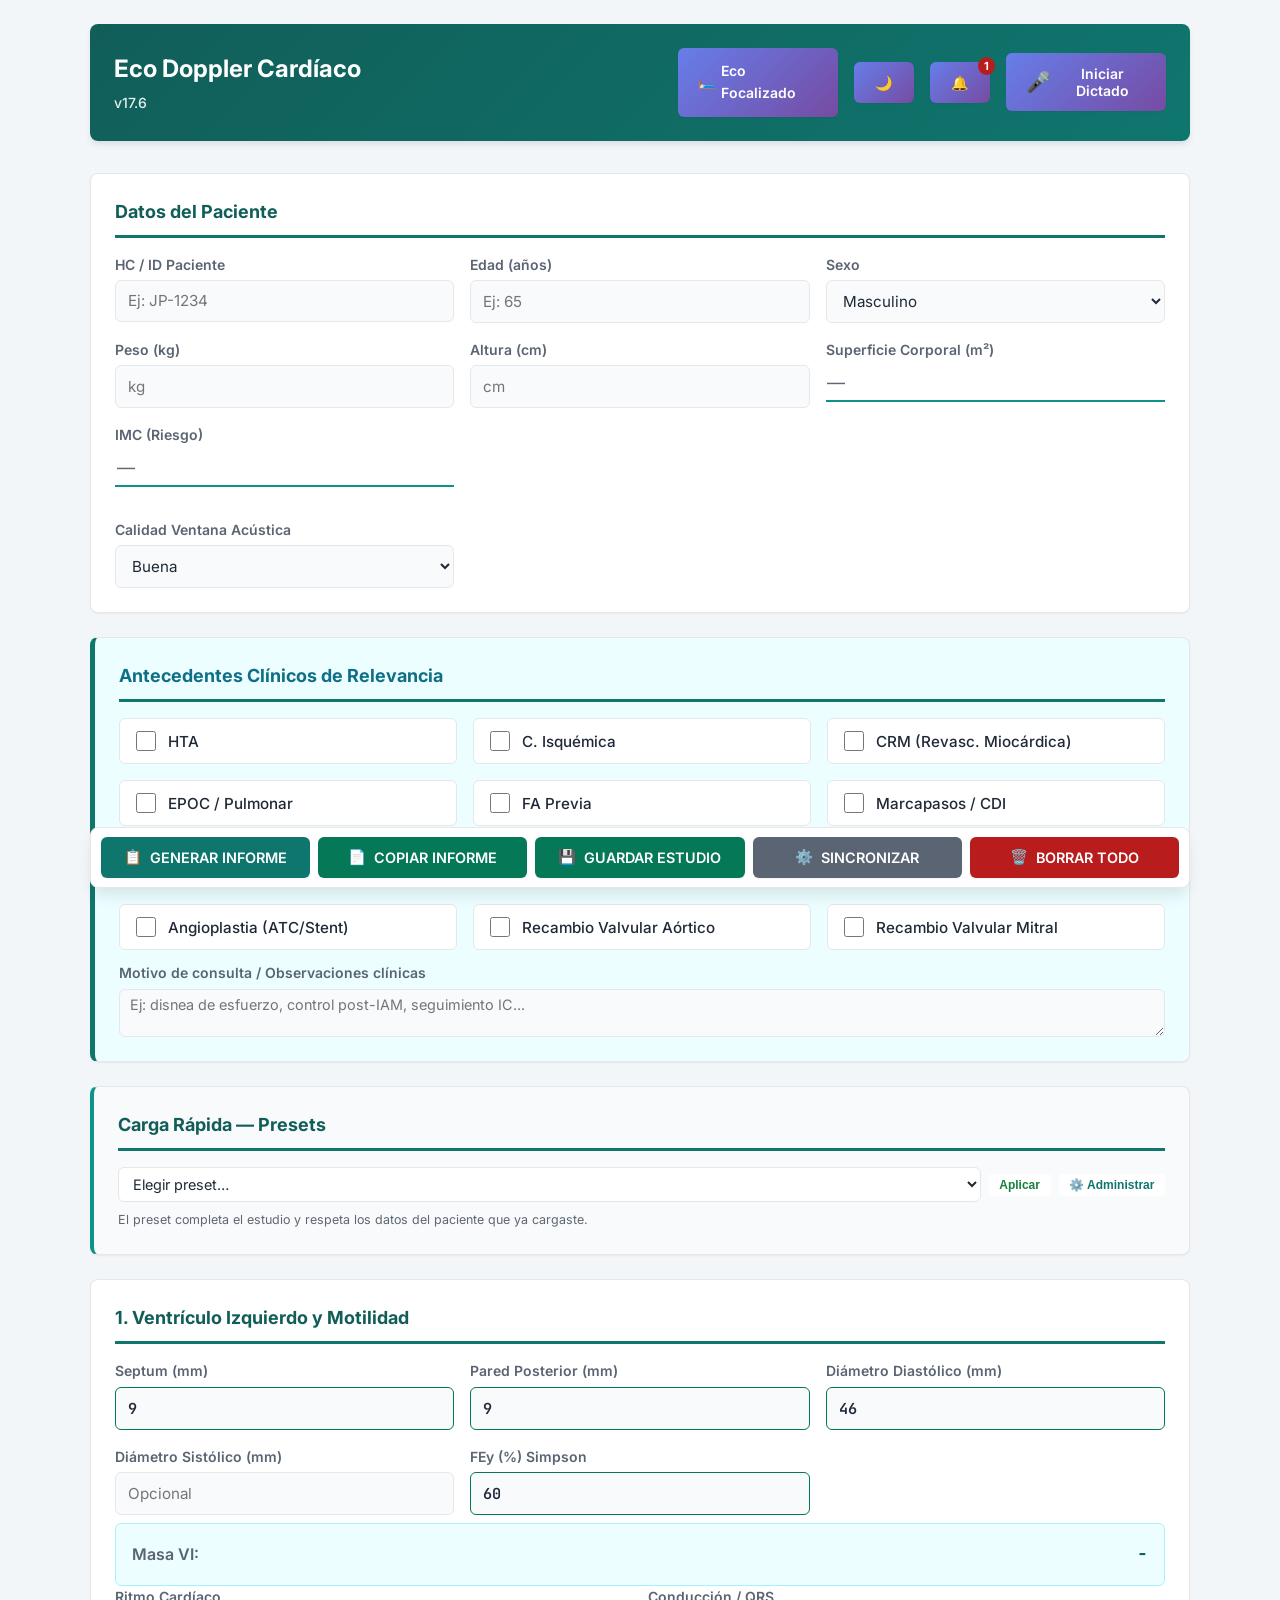
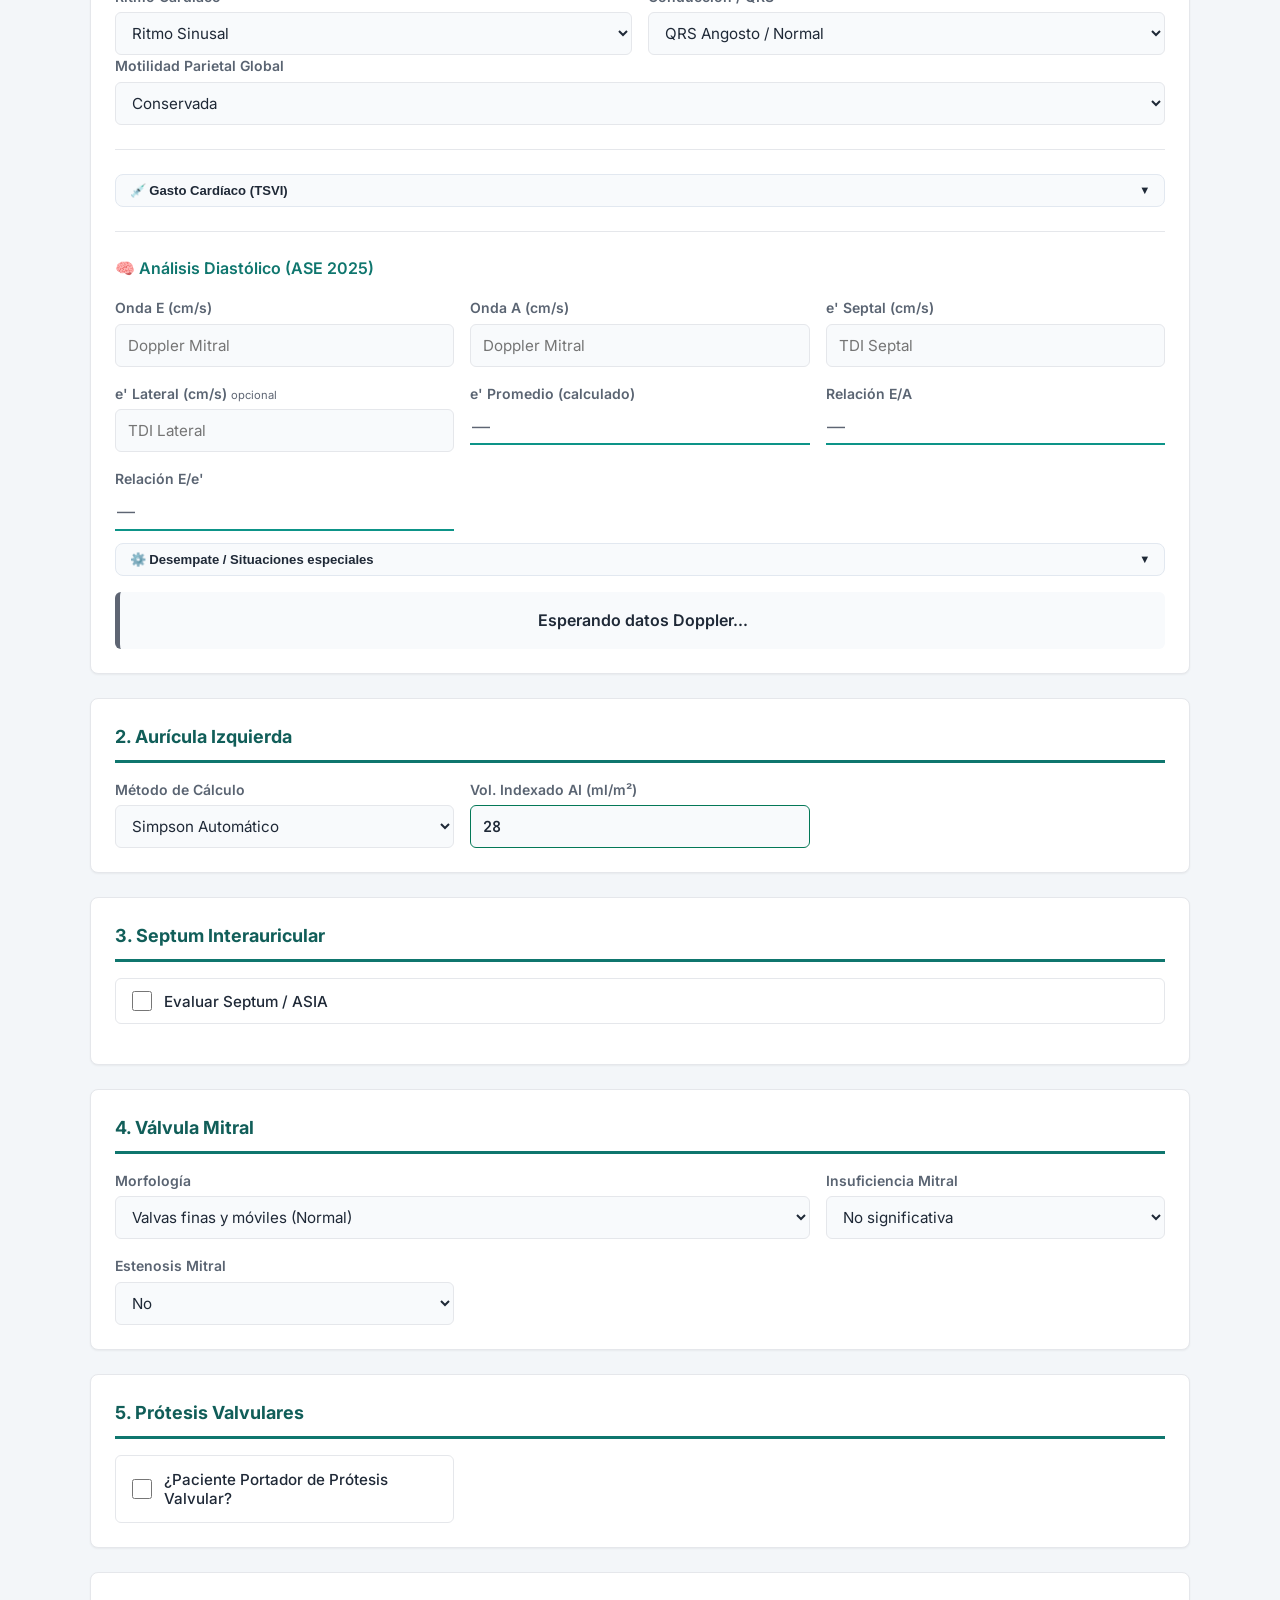
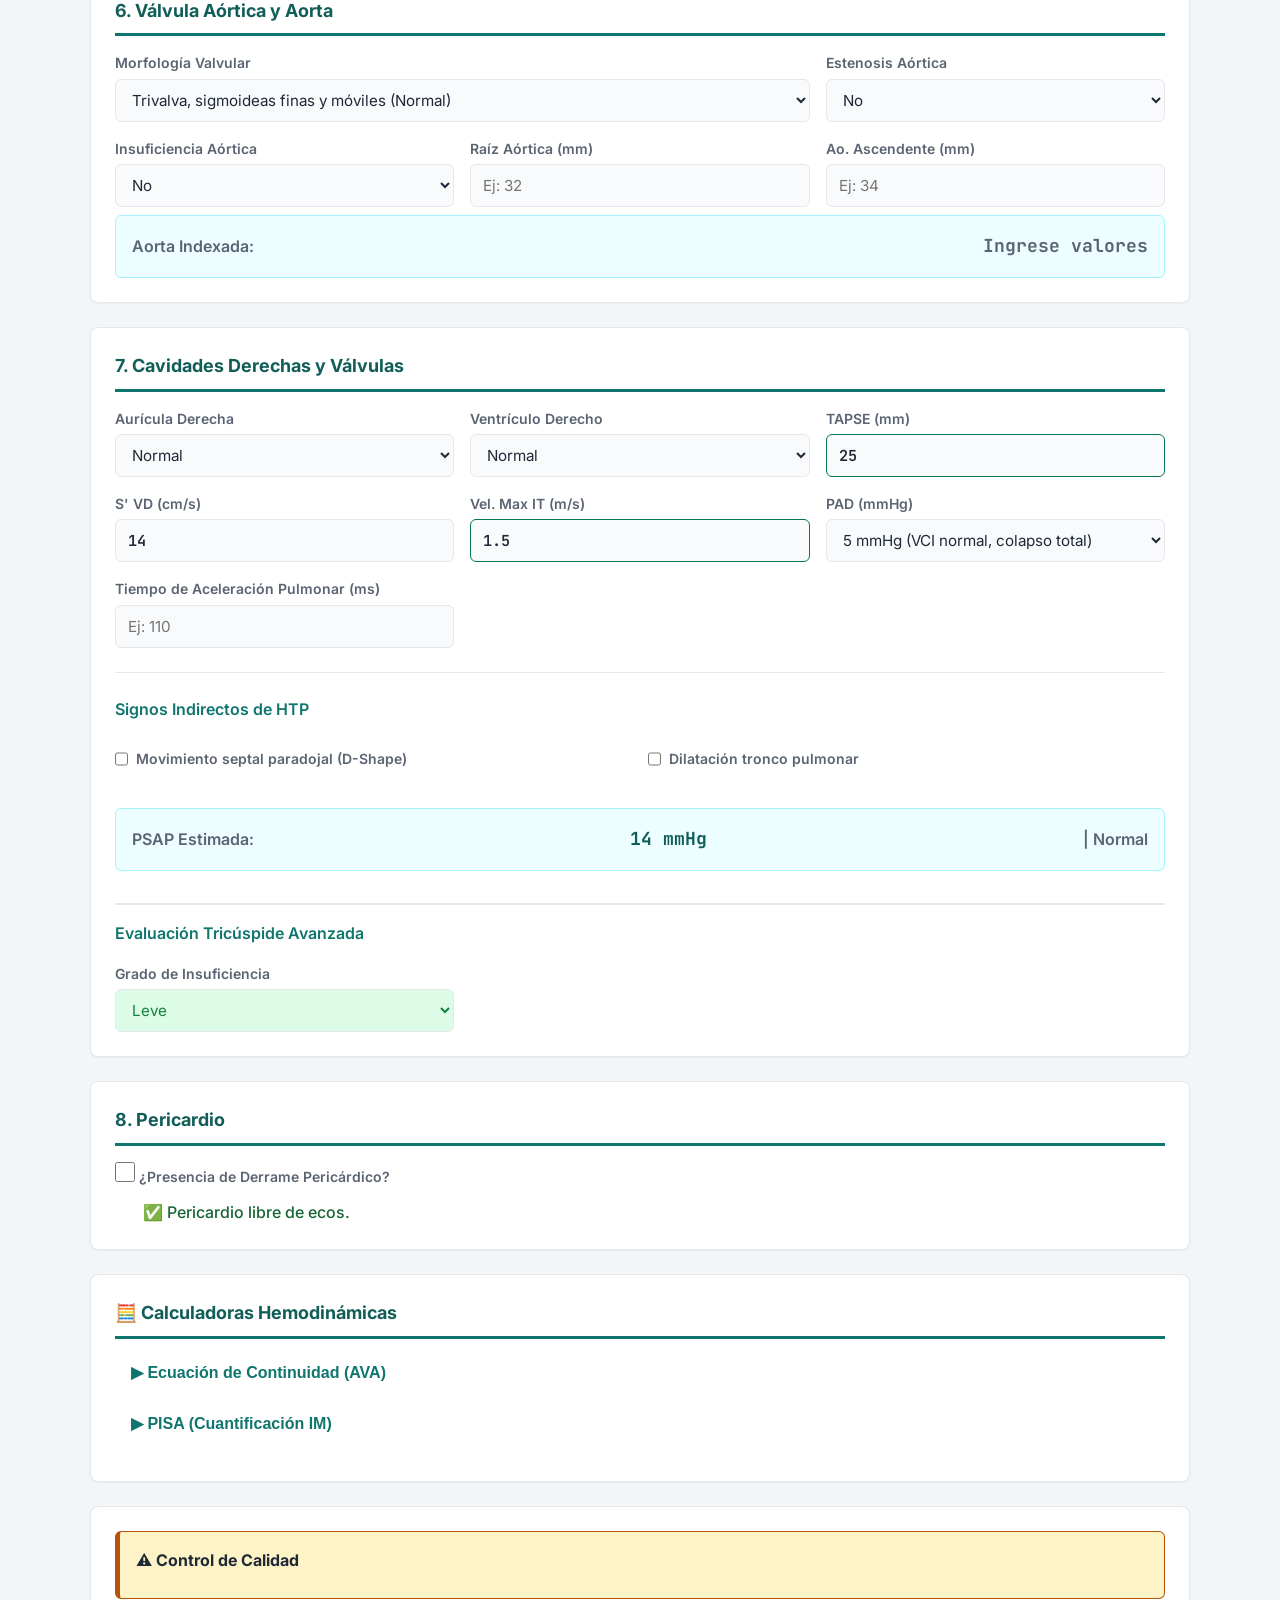
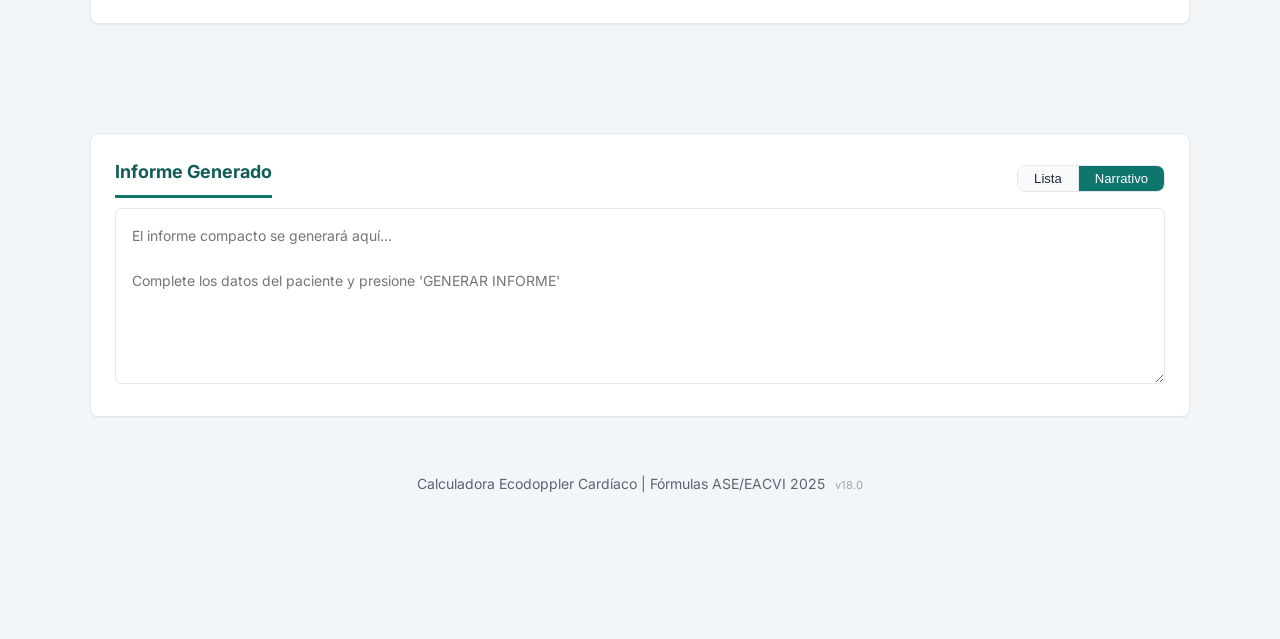
==== index.html @ 3a73b9f5 "feat(mch): autocompleta el patrón (septal asimétrica / apical) y avisa discordancias - Septum con re" ====
<!DOCTYPE html>
<html lang="es">

<head>
    <meta charset="UTF-8">
    <meta name="viewport" content="width=device-width, initial-scale=1.0">
    <meta name="description"
        content="Calculadora profesional de Ecocardiograma Doppler Cardíaco para generación de reportes clínicos">
    <title>Eco Doppler Cardíaco - Calculadora Profesional</title>

    <!-- Google Fonts -->
    <link rel="preconnect" href="https://fonts.googleapis.com">
    <link rel="preconnect" href="https://fonts.gstatic.com" crossorigin>
    <link
        href="https://fonts.googleapis.com/css2?family=Inter:wght@400;500;600;700&family=JetBrains+Mono:wght@500;600&display=swap"
        rel="stylesheet">

    <!-- Styles -->
    <link rel="stylesheet" href="styles.css?v=18.7">
</head>

<body>

    <div class="container">
        <header class="app-header">
            <div>
                <h1>Eco Doppler Cardíaco</h1>
                <p class="version">v17.6</p>
            </div>
            <div class="voice-controls">
                <a hidden id="personal_ai_1" class="btn btn-voice" target="_blank" rel="noopener noreferrer">IA personal 1</a>
                <a hidden id="personal_ai_2" class="btn btn-voice" target="_blank" rel="noopener noreferrer">IA personal 2</a>
                <a href="eco-rapido.html" class="btn btn-voice" title="Eco focalizado en cama del paciente"
                   style="text-decoration:none; display:inline-flex; align-items:center; gap:.4rem;">
                    <span>🛏️</span><span>Eco Focalizado</span>
                </a>
                <button id="btn-theme-toggle" class="btn btn-voice" title="Cambiar Tema"
                    style="min-width: 50px; padding: 0.75rem;">
                    <span id="theme-icon">🌙</span>
                </button>
                <button id="btn-news-toggle" class="btn btn-voice" title="Novedades y Guías"
                    style="min-width: 50px; padding: 0.75rem; position: relative;">
                    <span>🔔</span>
                    <span id="news-badge" class="news-badge">1</span>
                </button>
                <button id="btn-voice-toggle" class="btn btn-voice" title="Dictado por voz">
                    <span id="voice-icon">🎤</span>
                    <span id="voice-status">Iniciar Dictado</span>
                </button>
                <div id="voice-indicator" class="voice-indicator" style="display: none;">
                    <span class="pulse-dot"></span> Escuchando...
                </div>
            </div>
        </header>

        <!-- Datos Físicos y Filiación -->
        <section class="card">
            <h2 class="section-title">Datos del Paciente</h2>
            <div class="grid">
                <div class="form-group">
                    <label for="paciente_id">HC / ID Paciente</label>
                    <input type="text" id="paciente_id" name="paciente_id" placeholder="Ej: JP-1234" autocomplete="off">
                </div>
                <div class="form-group">
                    <label for="edad">Edad (años)</label>
                    <input type="number" id="edad" placeholder="Ej: 65" min="0" max="120">
                </div>
                <div class="form-group">
                    <label for="sexo">Sexo</label>
                    <select id="sexo">
                        <option value="M">Masculino</option>
                        <option value="F">Femenino</option>
                    </select>
                </div>
                <div class="form-group">
                    <label for="peso">Peso (kg)</label>
                    <input type="number" id="peso" placeholder="kg" min="20" max="300" step="0.1">
                </div>
                <div class="form-group">
                    <label for="altura">Altura (cm)</label>
                    <input type="number" id="altura" placeholder="cm" min="100" max="250" step="1">
                </div>
                <div class="form-group">
                    <label for="sc_display">Superficie Corporal (m²)</label>
                    <input type="text" id="sc_display" class="calculated-value" disabled placeholder="—">
                </div>
                <div class="form-group">
                    <label for="bmi_display">IMC (Riesgo)</label>
                    <input type="text" id="bmi_display" class="calculated-value" disabled placeholder="—">
                </div>
                <div class="form-group" style="grid-column: 1 / -1;">
                    <div id="bsa_alert_container"
                        style="display:none; margin-top: 0.5rem; padding: 0.75rem; border-radius: 6px; font-weight: 500; font-size: 0.9rem; display: flex; align-items: center; gap: 0.5rem;">
                        <span id="bsa_alert_icon"></span>
                        <span id="bsa_alert_text"></span>
                    </div>
                </div>
                <div class="form-group">
                    <label for="ventana">Calidad Ventana Acústica</label>
                    <select id="ventana">
                        <option value="no">Buena</option>
                        <option value="si">Mala Ventana (Limita evaluación)</option>
                    </select>
                </div>
            </div>
        </section>

        <!-- Antecedentes Clínicos (Nuevo Módulo) -->
        <section class="card card-antecedentes">
            <h2 class="section-title">Antecedentes Clínicos de Relevancia</h2>
            <div class="grid grid-3col">
                <div class="checkbox-group">
                    <input type="checkbox" id="ant_hta">
                    <label for="ant_hta">HTA</label>
                </div>
                <div class="checkbox-group">
                    <input type="checkbox" id="ant_isquemia">
                    <label for="ant_isquemia">C. Isquémica</label>
                </div>
                <!-- CRM -->
                <div class="checkbox-group">
                    <input type="checkbox" id="ant_crm">
                    <label for="ant_crm">CRM (Revasc. Miocárdica)</label>
                </div>
                <!-- EPOC -->
                <div class="checkbox-group">
                    <input type="checkbox" id="ant_epoc">
                    <label for="ant_epoc">EPOC / Pulmonar</label>
                </div>
                <!-- FA -->
                <div class="checkbox-group">
                    <input type="checkbox" id="ant_fa">
                    <label for="ant_fa">FA Previa</label>
                </div>
                <!-- Marcapasos -->
                <div class="checkbox-group">
                    <input type="checkbox" id="ant_marcapasos">
                    <label for="ant_marcapasos">Marcapasos / CDI</label>
                </div>
                <!-- Diabetes -->
                <div class="checkbox-group">
                    <input type="checkbox" id="ant_dm">
                    <label for="ant_dm">Diabetes (DM)</label>
                </div>
                <!-- Insuficiencia Renal -->
                <div class="checkbox-group">
                    <input type="checkbox" id="ant_irc">
                    <label for="ant_irc">Insuficiencia Renal</label>
                </div>
                <!-- Valvulopatía conocida -->
                <div class="checkbox-group">
                    <input type="checkbox" id="ant_valvulopatia">
                    <label for="ant_valvulopatia">Valvulopatía Conocida</label>
                </div>
                <!-- Angioplastia coronaria previa -->
                <div class="checkbox-group">
                    <input type="checkbox" id="ant_atc">
                    <label for="ant_atc">Angioplastia (ATC/Stent)</label>
                </div>
                <!-- Recambio valvular aórtico -->
                <div class="checkbox-group">
                    <input type="checkbox" id="ant_rva">
                    <label for="ant_rva">Recambio Valvular Aórtico</label>
                </div>
                <!-- Recambio valvular mitral -->
                <div class="checkbox-group">
                    <input type="checkbox" id="ant_rvm">
                    <label for="ant_rvm">Recambio Valvular Mitral</label>
                </div>
            </div>
            <div class="form-group" style="margin-top: 0.75rem;">
                <label for="ant_libre">Motivo de consulta / Observaciones clínicas</label>
                <textarea id="ant_libre" rows="2" placeholder="Ej: disnea de esfuerzo, control post-IAM, seguimiento IC..." style="width:100%; resize:vertical; font-size:0.9rem; padding:0.4rem 0.6rem; border:1px solid var(--color-border); border-radius:6px; font-family:inherit;"></textarea>
            </div>
        </section>

        <!-- Presets de carga rápida -->
        <section class="card preset-section">
            <h2 class="section-title">Carga Rápida — Presets</h2>
            <div style="display:flex; gap:.5rem; align-items:center; flex-wrap:wrap;">
                <select id="preset_selector" style="flex:1; min-width:200px; padding:.45rem .6rem; border:1px solid var(--color-border); border-radius:6px; font-family:inherit; font-size:.9rem;">
                    <option value="">Elegir preset…</option>
                </select>
                <button type="button" id="btn_aplicar_preset" class="preset-btn preset-btn-green">Aplicar</button>
                <button type="button" id="btn_admin_presets" class="preset-btn" title="Guardar, crear, restaurar o respaldar presets">⚙️ Administrar</button>
            </div>
            <p style="margin:.5rem 0 0; font-size:.78rem; opacity:.7;">
                El preset completa el estudio y respeta los datos del paciente que ya cargaste.
            </p>
        </section>

        <!-- VI y Motilidad Parietal -->
        <section class="card">
            <h2 class="section-title">1. Ventrículo Izquierdo y Motilidad</h2>

            <div class="grid">
                <div class="form-group">
                    <label for="siv">Septum (mm)</label>
                    <input type="number" id="siv" value="9" min="5" max="25" step="1">
                </div>
                <div class="form-group">
                    <label for="pp">Pared Posterior (mm)</label>
                    <input type="number" id="pp" value="9" min="5" max="25" step="1">
                </div>
                <div class="form-group">
                    <label for="ddvi">Diámetro Diastólico (mm)</label>
                    <input type="number" id="ddvi" value="46" min="30" max="75" step="1">
                </div>
                <div class="form-group">
                    <label for="dsvi">Diámetro Sistólico (mm)</label>
                    <input type="number" id="dsvi" placeholder="Opcional" min="20" max="60" step="1">
                </div>
                <div class="form-group">
                    <label for="fevi">FEy (%) Simpson</label>
                    <input type="number" id="fevi" value="60" min="10" max="100" step="1">
                </div>
            </div>

            <!-- Masa VI Display -->
            <div class="info-banner">
                <div id="masa_info" class="live-calc">
                    <span class="calc-label">Masa VI:</span>
                    <span class="calc-value">-</span>
                </div>
            </div>

            <!-- Ritmo y Conducción -->
            <div class="grid grid-2col">
                <div class="form-group">
                    <label for="ritmo">Ritmo Cardíaco</label>
                    <select id="ritmo">
                        <option value="sinusal">Ritmo Sinusal</option>
                        <option value="fa">Fibrilación Auricular (FA)</option>
                        <option value="flutter">Aleteo / Flutter Auricular</option>
                    </select>
                </div>
                <div class="form-group">
                    <label for="conduccion">Conducción / QRS</label>
                    <select id="conduccion">
                        <option value="normal">QRS Angosto / Normal</option>
                        <option value="bcri">BCRI (Bloqueo Rama Izq)</option>
                        <option value="bcrd">BCRD (Bloqueo Rama Der)</option>
                        <option value="marcapasos">Marcapasos</option>
                    </select>
                </div>
            </div>

            <!-- Motilidad -->
            <div class="form-group full-width">
                <label for="motilidad_global">Motilidad Parietal Global</label>
                <select id="motilidad_global">
                    <option value="conservada">Conservada</option>
                    <option value="alterada">Alterada</option>
                </select>
            </div>

            <!-- Motilidad Segmentaria (Hidden by default) -->
            <div id="box_motilidad" class="advanced-box" style="display: none;">
                <h3 class="subsection-title">Detalle Alteración Segmentaria</h3>
                <div class="grid grid-2col">
                    <div class="form-group">
                        <label for="mot_territorio">Territorio Arterial</label>
                        <select id="mot_territorio">
                            <option value="da">Territorio DA (Anterior/Septal/Apex)</option>
                            <option value="cd">Territorio CD (Inferior/Inf-Septal)</option>
                            <option value="cx">Territorio Cx (Lateral/Posterior)</option>
                        </select>
                    </div>
                    <div class="form-group">
                        <label for="mot_tipo">Tipo de Alteración</label>
                        <select id="mot_tipo">
                            <option value="hipocinesia">Hipocinesia Segmentaria</option>
                            <option value="aquinesia">Acinesia/Aquinesia</option>
                        </select>
                    </div>
                </div>
            </div>

            <!-- Gasto Cardíaco (colapsable) -->
            <div class="subsection">
                <button type="button" class="toggle-advanced-btn" onclick="toggleSection('gc_body', this)">
                    💉 Gasto Cardíaco (TSVI) <span class="toggle-arrow">▼</span>
                </button>
                <div id="gc_body" style="display:none; margin-top:0.75rem;">
                    <div class="grid">
                        <div class="form-group">
                            <label for="fc">Frecuencia Cardíaca (lpm)</label>
                            <input type="number" id="fc" placeholder="Ej: 72" min="30" max="200" step="1">
                        </div>
                        <div class="form-group">
                            <label for="lvot_diam">Diámetro TSVI (mm)</label>
                            <input type="number" id="lvot_diam" placeholder="Ej: 21" min="10" max="35" step="1">
                            <div class="tsvi-esperado" data-tsvi-ref="lvot_diam"></div>
                        </div>
                        <div class="form-group">
                            <label for="lvot_vti">VTI TSVI (cm)</label>
                            <input type="number" id="lvot_vti" placeholder="Ej: 22" min="5" max="60" step="1">
                        </div>
                        <div class="form-group">
                            <label for="gc_sv_display">Volumen Sistólico (ml) <small class="hint">Ref: 60–100</small></label>
                            <input type="text" id="gc_sv_display" class="calculated-value" disabled placeholder="—">
                        </div>
                        <div class="form-group">
                            <label for="gc_co_display">Gasto Cardíaco (L/min) <small class="hint">Ref: 4–8</small></label>
                            <input type="text" id="gc_co_display" class="calculated-value" disabled placeholder="—">
                        </div>
                        <div class="form-group">
                            <label for="gc_ci_display">Índice Cardíaco (L/min/m²) <small class="hint">Ref: 2.5–4.0</small></label>
                            <input type="text" id="gc_ci_display" class="calculated-value" disabled placeholder="—">
                        </div>
                    </div>
                </div>
            </div>

            <!-- Análisis Diastólico -->
            <div class="subsection">
                <h3 class="subsection-title">🧠 Análisis Diastólico (ASE 2025)</h3>

                <!-- Campos básicos — siempre visibles -->
                <div class="grid">
                    <div class="form-group">
                        <label for="onda_e">Onda E (cm/s)</label>
                        <input type="number" id="onda_e" placeholder="Doppler Mitral" min="20" max="200" step="1">
                    </div>
                    <div class="form-group">
                        <label for="onda_a">Onda A (cm/s)</label>
                        <input type="number" id="onda_a" placeholder="Doppler Mitral" min="10" max="150" step="1">
                    </div>
                    <div class="form-group">
                        <label for="onda_e_prime_septal">e' Septal (cm/s)</label>
                        <input type="number" id="onda_e_prime_septal" placeholder="TDI Septal" min="3" max="25" step="0.1">
                    </div>
                    <div class="form-group">
                        <label for="onda_e_prime_lateral">e' Lateral (cm/s) <span class="field-optional">opcional</span></label>
                        <input type="number" id="onda_e_prime_lateral" placeholder="TDI Lateral" min="3" max="25" step="0.1">
                    </div>
                    <div class="form-group">
                        <label for="onda_e_prime">e' Promedio (calculado)</label>
                        <input type="text" id="onda_e_prime" class="calculated-value" disabled placeholder="—">
                    </div>
                    <div class="form-group">
                        <label for="ea_ratio_display">Relación E/A</label>
                        <input type="text" id="ea_ratio_display" class="calculated-value" disabled placeholder="—">
                    </div>
                    <div class="form-group">
                        <label for="ee_ratio_display">Relación E/e'</label>
                        <input type="text" id="ee_ratio_display" class="calculated-value" disabled placeholder="—">
                    </div>
                </div>

                <!-- Desempate / Situaciones especiales (colapsable) -->
                <button type="button" class="toggle-advanced-btn" style="margin-top:0.75rem;" onclick="toggleSection('diast_advanced', this)">
                    ⚙️ Desempate / Situaciones especiales <span class="toggle-arrow">▼</span>
                </button>
                <div id="diast_advanced" style="display:none; margin-top:0.75rem;">
                    <div class="grid">
                        <div class="form-group">
                            <label for="td">TD — Tiempo Desaceleración (ms) <small class="hint">Ref: 160–240</small></label>
                            <input type="number" id="td" placeholder="ms" min="60" max="400" step="1">
                        </div>
                        <div class="form-group">
                            <label for="triv">TRIV (ms) <small class="hint">Ref: 70–90</small></label>
                            <input type="number" id="triv" placeholder="ms" min="30" max="150" step="1">
                        </div>
                        <div class="form-group">
                            <label for="diast_lars">LARS (Strain AI) % <small class="hint">Ref: > 18</small></label>
                            <input type="number" id="diast_lars" placeholder="Ej: 20" min="0" max="100" step="0.1">
                        </div>
                        <div class="form-group">
                            <label for="diast_pvsd">Venas Pulmonares (S/D) <small class="hint">Ref: > 0.67</small></label>
                            <input type="number" id="diast_pvsd" placeholder="Ej: 0.8" min="0" max="5" step="0.01">
                        </div>
                    </div>
                    <div class="callout-neutral">
                        <p class="callout-title">Condiciones especiales / Maniobra</p>
                        <div style="display:flex;flex-wrap:wrap;gap:0.5rem;">
                            <label class="diast-ctx-btn" title="Bloqueo completo rama izquierda — e' septal no confiable">
                                <input type="checkbox" id="ctx_bcri"> BCRI
                            </label>
                            <label class="diast-ctx-btn" title="Calcificación del anillo mitral — E/e' no válido">
                                <input type="checkbox" id="ctx_mac"> MAC
                            </label>
                            <label class="diast-ctx-btn" title="Insuficiencia mitral severa — E/e' sobreestima presiones">
                                <input type="checkbox" id="ctx_im"> IM Severa
                            </label>
                            <label class="diast-ctx-btn" title="Miocardiopatía hipertrófica — integración específica">
                                <input type="checkbox" id="ctx_mcp"> MCH
                            </label>
                            <label class="diast-ctx-btn" title="Valsalva positivo: E/A cae ≤ 0.8 → confirma pseudonormal">
                                <input type="checkbox" id="ctx_valsalva"> Valsalva (+)
                            </label>
                        </div>
                    </div>
                </div>

                <!-- Semáforo Diastólico -->
                <div id="diastole_result" class="diastole-badge status-neutral">
                    Esperando datos Doppler...
                </div>
                <input type="hidden" id="diastole_text_hidden">
            </div>
        </section>

        <!-- Motilidad Parietal Regional -->
        <section class="card motility-section" id="motility-regional-section" style="display: none;">
            <h2 class="section-title">🫀 Motilidad Parietal Regional (17 Segmentos AHA)</h2>

            <div class="motility-controls">
                <div class="wmsi-display">
                    <span class="calc-label">WMSI:</span>
                    <span id="wmsi-value" class="calc-value">1.00</span>
                </div>

                <div class="grado-selector" role="group" aria-label="Grado a aplicar al tocar un segmento">
                    <span class="calc-label">Grado:</span>
                    <button type="button" class="btn-grado grado-2" data-grado="2" aria-pressed="false">Hipoquinesia</button>
                    <button type="button" class="btn-grado grado-3" data-grado="3" aria-pressed="false">Aquinesia</button>
                    <button type="button" class="btn-grado grado-4" data-grado="4" aria-pressed="false">Disquinesia</button>
                    <button type="button" class="btn-grado grado-1" data-grado="1" aria-pressed="false">Normal</button>
                </div>

                <div class="grupo-presets">
                    <div class="grupo-fila">
                        <span class="calc-label">Paredes:</span>
                        <button type="button" class="btn-grupo" data-grupo="paredes.anterior">Anterior</button>
                        <button type="button" class="btn-grupo" data-grupo="paredes.septal">Septal</button>
                        <button type="button" class="btn-grupo" data-grupo="paredes.inferior">Inferior</button>
                        <button type="button" class="btn-grupo" data-grupo="paredes.lateral">Lateral</button>
                    </div>
                    <div class="grupo-fila">
                        <span class="calc-label">Niveles:</span>
                        <button type="button" class="btn-grupo" data-grupo="niveles.basales">Basales</button>
                        <button type="button" class="btn-grupo" data-grupo="niveles.medios">Medios</button>
                        <button type="button" class="btn-grupo" data-grupo="niveles.apicales">Apicales</button>
                    </div>
                    <div class="grupo-fila">
                        <span class="calc-label">Territorios:</span>
                        <button type="button" class="btn-grupo" data-grupo="territorios.DA">DA</button>
                        <button type="button" class="btn-grupo" data-grupo="territorios.CD">CD</button>
                        <button type="button" class="btn-grupo" data-grupo="territorios.Cx">Cx</button>
                        <button type="button" class="btn-grupo" data-grupo="territorios.global">Global</button>
                    </div>
                </div>

                <div class="form-group">
                    <label for="pattern-selector">Patrón Especial:</label>
                    <select id="pattern-selector">
                        <option value="none">Ninguno (Manual)</option>

                        <optgroup label="🫀 Takotsubo">
                            <option value="takotsubo_apical">Apical (Clásico)</option>
                            <option value="takotsubo_mid">Medioventricular</option>
                            <option value="takotsubo_inverted">Invertido (Basal)</option>
                            <option value="takotsubo_focal">Focal (Anterolateral)</option>
                        </optgroup>

                        <optgroup label="💔 Miocardiopatías">
                            <option value="dilated_cm">Miocardiopatía Dilatada</option>
                            <option value="hypertensive_cm">Cardiopatía Hipertensiva</option>
                            <option value="chagas">Chagas (Apical + Inferior)</option>
                        </optgroup>

                        <optgroup label="🌐 Territorios Combinados / Selección Especial">
                            <option value="da_cx">Anterior + Anterolateral (DA/Cx)</option>
                            <option value="da_cd_wrap">DA Envolvente (Wrap-around)</option>
                            <option value="cx_cd">Inferior + Inferolateral (Cx/CD)</option>
                            <option value="multivessel">Multivaso (DA+Cx+CD)</option>
                            <option value="left_main">Tronco Coronaria Izquierda</option>
                            <option value="da_distal">DA Distal / Apical Pura</option>
                        </optgroup>

                        <optgroup label="⚡ Disincronía / Post-Q / Eléctricos">
                            <option value="bcri">BCRI / BRI (Rama Izquierda)</option>
                            <option value="bcrd">BCRD (Rama Derecha)</option>
                            <option value="pacemaker">Marcapasos (MCP)</option>
                            <option value="post_surgery">Post Cirugía Cardíaca (CRM/Valvular)</option>
                        </optgroup>

                        <optgroup label="⚠️ Patrones Especiales (Aneurismas)">
                            <option value="aneurysm_anterior">Aneurisma Anterior</option>
                            <option value="aneurysm_apical">Aneurisma Apical</option>
                            <option value="aneurysm_inferior">Aneurisma Inferior</option>
                        </optgroup>
                    </select>
                </div>
                <div class="vista-filtro" role="group" aria-label="Resaltar segmentos por vista">
                    <span class="calc-label">Vista:</span>
                    <button type="button" class="btn-vista" data-vista="A4C" aria-pressed="false">A4C</button>
                    <button type="button" class="btn-vista" data-vista="A2C" aria-pressed="false">A2C</button>
                    <button type="button" class="btn-vista" data-vista="A3C" aria-pressed="false">A3C</button>
                </div>
                <button type="button" class="btn-reset" id="btn-reset-motility">🔄 Resetear Todo</button>
            </div>

            <div id="motility-warning" class="warning-box" style="display: none;"></div>

            <!-- Pre-informe en tiempo real -->
            <div class="motility-preview" id="motility-preview">
                <h3>📋 Vista Previa</h3>
                <p id="preview-text">No hay alteraciones registradas.</p>
            </div>

            <div class="bullseye-container" id="bullseye-container">
                <svg id="svg-bullseye" width="450" height="450"></svg>
            </div>

            <div class="motility-legend">
                <div class="legend-item">
                    <span class="legend-color legend-grado-1"></span>
                    <span>Normal (1)</span>
                </div>
                <div class="legend-item">
                    <span class="legend-color legend-grado-2"></span>
                    <span>Hipoquinesia (2)</span>
                </div>
                <div class="legend-item">
                    <span class="legend-color legend-grado-3"></span>
                    <span>Aquinesia (3)</span>
                </div>
                <div class="legend-item">
                    <span class="legend-color legend-grado-4"></span>
                    <span>Disquinesia (4)</span>
                </div>
            </div>

            <p class="instruction-text">💡 Haga click en cada segmento para cambiar su estado de motilidad.</p>
        </section>

        <!-- Aurícula Izquierda -->
        <section class="card">
            <h2 class="section-title">2. Aurícula Izquierda</h2>
            <div class="grid">
                <div class="form-group">
                    <label for="ai_calc_mode">Método de Cálculo</label>
                    <select id="ai_calc_mode">
                        <option value="auto">Simpson Automático</option>
                        <option value="lanus">Modo Lanús (Manual)</option>
                    </select>
                </div>
                <div class="form-group">
                    <label for="vol_ai">Vol. Indexado AI (ml/m²)</label>
                    <input type="number" id="vol_ai" value="28" min="10" max="100" step="1">
                </div>
            </div>

            <!-- Modo Lanús (Hidden by default) -->
            <div id="box_lanus" class="advanced-box" style="display: none;">
                <h3 class="subsection-title">📐 Método Área-Longitud Monoplano (Lanús)</h3>
                <p style="font-size: 0.85rem; color: var(--color-text-secondary); margin-bottom: 0.75rem;">
                    Fórmula: Vol = (0.85 × Área²) / Longitud | Vista 4 Cámaras
                </p>
                <div class="grid grid-2col">
                    <div class="form-group">
                        <label for="lanus_area_4c">Área 4C (cm²)</label>
                        <input type="number" id="lanus_area_4c" step="0.1" placeholder="Planimetría AI">
                    </div>
                    <div class="form-group">
                        <label for="lanus_longitud">Longitud (mm)</label>
                        <input type="number" id="lanus_longitud" step="0.1" placeholder="Anillo a techo">
                    </div>
                </div>
                <div style="display: flex; gap: 0.5rem; margin-top: 0.5rem;">
                    <button type="button" class="btn-calc-action" id="btn_calc_lanus">Calcular Volumen AI</button>
                    <button type="button" class="btn-calc-inject" id="btn_inject_lanus">Inyectar Vol. Indexado</button>
                </div>
                <div class="calc-result" id="lanus_result"></div>
            </div>
        </section>

        <!-- Septum Interauricular (ASIA/FOP) -->
        <section class="card">
            <h2 class="section-title">3. Septum Interauricular</h2>

            <div class="checkbox-group" style="margin-bottom: 1rem;">
                <input type="checkbox" id="asia_check">
                <label for="asia_check">Evaluar Septum / ASIA</label>
            </div>

            <div id="asia_fields" style="display: none; padding-top: 1rem; border-top: 1px solid var(--color-border);">
                <div class="grid grid-2col">
                    <div class="form-group">
                        <label for="asia_excursion">Excursión Total (mm)</label>
                        <input type="number" id="asia_excursion" placeholder="Ej: 11" min="0" max="30" step="1">
                        <div id="asia_feedback" class="qc-alert"
                            style="display: none; margin-top: 0.5rem; text-align: center;"></div>
                    </div>
                    <div class="form-group">
                        <label for="asia_shunt">Shunt / Permeabilidad</label>
                        <select id="asia_shunt">
                            <option value="no">Sin Shunt evidente</option>
                            <option value="color">Paso por Doppler Color</option>
                            <option value="burbujas_basal">Test Burbujas Positivo (Basal)</option>
                            <option value="burbujas_valsalva">Test Burbujas Positivo (Valsalva)</option>
                        </select>
                    </div>
                </div>
            </div>
        </section>

        <!-- Válvula Mitral -->
        <section class="card">
            <h2 class="section-title">4. Válvula Mitral</h2>
            <div class="grid">
                <div class="form-group grid-span-2">
                    <label for="morf_mitral">Morfología</label>
                    <select id="morf_mitral">
                        <optgroup label="─ Normal / Degenerativo (más frecuente)">
                            <option value="Valvas finas y móviles, apertura conservada">Valvas finas y móviles (Normal)</option>
                            <option value="Leve engrosamiento fibroso de las valvas sin restricción de apertura">Leve engrosamiento fibroso</option>
                            <option value="Esclerosis focal de la valva posterior sin restricción de apertura">Esclerosis focal valva posterior</option>
                            <option value="Calcificación del anillo mitral (MAC) sin afectación de las valvas">Calcificación del anillo mitral (MAC)</option>
                            <option value="Calcificación del anillo mitral (MAC) con extensión a la base de las valvas">MAC con extensión a base de valvas</option>
                            <option value="Esclerocalcificación valvular severa con restricción de la movilidad">Esclerocalcificación severa con restricción</option>
                        </optgroup>
                        <optgroup label="─ Funcional / Isquémica">
                            <option value="Valvas anatómicamente conservadas con Tenting sistólico secundario a dilatación/remodelado del VI">Funcional — Tenting por VI dilatado</option>
                            <option value="Disfunción de músculo papilar de origen isquémico con restricción de la coaptación">Disfunción de músculo papilar (isquémica)</option>
                        </optgroup>
                        <optgroup label="─ Mixomatoso / Prolapso">
                            <option value="Degeneración mixomatosa leve sin prolapso evidente">Degeneración mixomatosa leve</option>
                            <option value="Prolapso de valva posterior (PVP)">Prolapso valva posterior (PVP)</option>
                            <option value="Prolapso de valva anterior (PVA)">Prolapso valva anterior (PVA)</option>
                            <option value="Prolapso bivalvar (enfermedad de Barlow)">Prolapso bivalvar (Barlow)</option>
                            <option value="Flail (eversión) de valva por probable rotura de cuerda tendinosa">Flail — rotura de cuerda tendinosa</option>
                        </optgroup>
                        <optgroup label="─ Reumático / Estenótico">
                            <option value="Fusión comisural y engrosamiento distal de valvas de aspecto reumático">Fusión comisural (aspecto reumático)</option>
                            <option value="Estenosis mitral con apertura en domo y restricción de movilidad valvar">Estenosis mitral (apertura en domo)</option>
                        </optgroup>
                    </select>
                </div>
                <div class="form-group">
                    <label for="im_grado">Insuficiencia Mitral</label>
                    <select id="im_grado">
                        <option value="no">No significativa</option>
                        <option value="minima">Mínima</option>
                        <option value="leve">Leve</option>
                        <option value="leve-moderada">Leve-Moderada</option>
                        <option value="moderada">Moderada</option>
                        <option value="moderada-severa">Moderada-Severa</option>
                        <option value="severa">Severa</option>
                    </select>
                </div>
                <div class="form-group">
                    <label for="em_grado">Estenosis Mitral</label>
                    <select id="em_grado">
                        <option value="no">No</option>
                        <option value="leve">Leve</option>
                        <option value="leve-moderada">Leve-Moderada</option>
                        <option value="moderada">Moderada</option>
                        <option value="moderada-severa">Moderada-Severa</option>
                        <option value="severa">Severa</option>
                    </select>
                </div>
            </div>

            <!-- Caja Avanzada Mitral (Progressive Disclosure) -->
            <div id="box_mitral" class="advanced-box box-mitral" style="display: none;">
                <h3 class="subsection-title">Cuantificación Valvular Mitral</h3>

                <!-- Estenosis Mitral (Smart Layout) -->
                <div id="em_fields" class="iao-module-container" class="module-accent-violet" style="display: none;">
                    <div class="iao-title">
                        <span>ESTENOSIS MITRAL (EM)</span>
                        <div style="display: flex; gap: 0.5rem; align-items: center;">
                            <span class="subsection-note">Pre-llenar:</span>
                            <button id="btn_em_leve" class="preset-btn preset-leve">LEVE</button>
                            <button id="btn_em_moderada" class="preset-btn preset-moderada">MOD</button>
                            <button id="btn_em_severa" class="preset-btn preset-severa">SEV</button>
                        </div>
                        <span id="em_severity_badge" class="severity-badge badge-none">No evaluada</span>
                    </div>

                    <div class="iao-grid">
                        <div class="iao-input-group">
                            <label for="em_grad_medio">Gradiente Medio (mmHg) <small class="hint">(Sev ≥10)</small></label>
                            <div class="criterion-input-row">
                                <input type="number" id="em_grad_medio" step="0.1" placeholder="Ej: 10">
                                <span class="criterion-badge" id="badge_em_grad_medio">—</span>
                            </div>
                        </div>
                        <div class="iao-input-group">
                            <label for="em_area_pht">Área por PHT (cm²) <small class="hint">(Sev ≤1.5)</small></label>
                            <div class="criterion-input-row">
                                <input type="number" id="em_area_pht" step="0.01" placeholder="Ej: 1.0">
                                <span class="criterion-badge" id="badge_em_area_pht">—</span>
                            </div>
                        </div>
                    </div>
                    <!-- Conclusion Prominente -->
                    <div class="module-conclusion">
                        <span class="conclusion-text">Severidad Global Calculada:</span>
                        <span id="em_conclusion_badge" class="severity-badge badge-none">No evaluada</span>
                    </div>
                </div>

                <!-- Insuficiencia Mitral (Smart Layout) -->
                <div id="im_fields" class="iao-module-container" class="module-accent-red" style="display: none;">
                    <div class="iao-title">
                        <span>INSUFICIENCIA MITRAL (IM)</span>
                        <div style="display: flex; gap: 0.5rem; align-items: center;">
                            <span class="subsection-note">Pre-llenar:</span>
                            <button id="btn_im_leve" class="preset-btn preset-leve">LEVE</button>
                            <button id="btn_im_moderada" class="preset-btn preset-moderada">MOD</button>
                            <button id="btn_im_severa" class="preset-btn preset-severa">SEV</button>
                        </div>
                        <span id="im_severity_badge" class="severity-badge badge-none">No evaluada</span>
                    </div>

                    <div class="iao-grid">
                        <div class="iao-input-group">
                            <label for="im_vc">Vena Contracta (mm) <small class="hint">(Sev ≥7)</small></label>
                            <div class="criterion-input-row">
                                <input type="number" id="im_vc" step="0.1" placeholder="Ej: 7.0">
                                <span class="criterion-badge" id="badge_im_vc">—</span>
                            </div>
                        </div>
                        <div class="iao-input-group">
                            <label for="im_ore">ORE (cm²) <small class="hint">(Sev ≥0.40)</small></label>
                            <div class="criterion-input-row">
                                <input type="number" id="im_ore" step="0.01" placeholder="PISA">
                                <span class="criterion-badge" id="badge_im_ore">—</span>
                            </div>
                        </div>
                        <div class="iao-input-group">
                            <label for="im_vr">Vol. Regurgitante (ml) <small class="hint">(Sev ≥60)</small></label>
                            <div class="criterion-input-row">
                                <input type="number" id="im_vr" step="1" placeholder="PISA">
                                <span class="criterion-badge" id="badge_im_vr">—</span>
                            </div>
                        </div>
                        <div class="iao-input-group">
                            <label for="im_area_jet">Alcance del Jet / AI</label>
                            <div class="criterion-input-row">
                                <select id="im_area_jet">
                                    <option value="" selected disabled>Seleccionar...</option>
                                    <option value="leve">Llega a 1/3 de AI</option>
                                    <option value="moderada">Llega a 2/3 de AI</option>
                                    <option value="severa">Llega a Pared Posterior</option>
                                </select>
                                <span class="criterion-badge" id="badge_im_area_jet">—</span>
                            </div>
                        </div>
                        <div class="iao-input-group">
                            <label for="im_jet_direccion">Dirección del Jet</label>
                            <div class="criterion-input-row">
                                <select id="im_jet_direccion">
                                    <option value="" selected>Sin especificar</option>
                                    <option value="central">Central</option>
                                    <option value="exc_anterior">Excéntrico anterior</option>
                                    <option value="exc_posterior">Excéntrico posterior</option>
                                    <option value="exc_septal">Excéntrico septal</option>
                                    <option value="exc_lateral">Excéntrico lateral</option>
                                    <option value="coanda">Adherido a pared (Coanda)</option>
                                </select>
                            </div>
                        </div>
                        <div class="iao-input-group">
                            <label for="im_jet_numero">N° de Jets</label>
                            <div class="criterion-input-row">
                                <select id="im_jet_numero">
                                    <option value="" selected>Sin especificar</option>
                                    <option value="unico">Único</option>
                                    <option value="dos">Dos jets</option>
                                    <option value="multiples">Múltiples</option>
                                </select>
                            </div>
                        </div>
                    </div>

                    <!-- Qualitative Params -->
                    <div class="iao-checkbox-group" style="margin-top: 1rem;">
                        <input type="checkbox" id="im_inversion_venas">
                        <label for="im_inversion_venas">Inversión sistólica en venas pulmonares</label>
                        <span class="criterion-badge" id="badge_im_inversion" style="margin-left:auto;">—</span>
                    </div>
                    <!-- Conclusion Prominente -->
                    <div class="module-conclusion">
                        <span class="conclusion-text">Severidad Global Calculada:</span>
                        <span id="im_conclusion_badge" class="severity-badge badge-none">No evaluada</span>
                    </div>
                </div>
            </div>
        </section>

        <!-- 4. Prótesis Valvulares -->
        <section class="card" id="protesis_section">
            <h2 class="section-title">5. Prótesis Valvulares</h2>
            <div class="grid">
                <div class="form-group grid-span-4">
                    <div class="checkbox-group"
                        class="callout-pink">
                        <input type="checkbox" id="prot_check">
                        <label for="prot_check" class="callout-pink-title">¿Paciente Portador de
                            Prótesis Valvular?</label>
                    </div>
                </div>
            </div>

            <!-- Prosthesis Details Container -->
            <div id="protesis_container" style="display: none; margin-top: 15px;">
                <div class="grid">
                    <div class="form-group">
                        <label for="prot_posicion">Posición</label>
                        <select id="prot_posicion">
                            <option value="aortica">Aórtica</option>
                            <option value="mitral">Mitral</option>
                            <option value="tricuspide">Tricúspide</option>
                        </select>
                    </div>
                    <div class="form-group">
                        <label for="prot_tipo">Tipo de Prótesis</label>
                        <select id="prot_tipo">
                            <option value="mecanica">Mecánica</option>
                            <option value="biologica">Biológica</option>
                            <option value="tavi">TAVI</option>
                            <option value="mitraclip">Mitraclip / Reparación</option>
                        </select>
                    </div>
                    <div class="form-group">
                        <label for="prot_numero">Número/Modelo (Opc.)</label>
                        <input type="text" id="prot_numero" name="prot_numero" placeholder="Ej: Desconocido o 21 mm" autocomplete="off">
                    </div>
                    <div class="form-group">
                        <label for="prot_insuficiencia">Insuficiencia</label>
                        <select id="prot_insuficiencia">
                            <option value="no">No / Fisiológica</option>
                            <option value="intraprotesica">Intraprotésica</option>
                            <option value="paravalvular">Paravalvular (Leak)</option>
                        </select>
                    </div>

                    <!-- Parámetros Doppler -->
                    <div class="form-group grid-span-4">
                        <h4 class="group-heading">Hemodinamia
                            Doppler</h4>
                    </div>
                    <div class="form-group">
                        <label for="prot_vmax">Velocidad Máxima (m/s)</label>
                        <input type="number" id="prot_vmax" step="0.1" placeholder="Ej: 2.5">
                    </div>
                    <div class="form-group">
                        <label for="prot_gm">Gradiente Medio (mmHg)</label>
                        <input type="number" id="prot_gm" step="1" placeholder="Ej: 14">
                    </div>
                    <div class="form-group">
                        <label for="prot_vti_pr">VTI Prótesis (cm)</label>
                        <input type="number" id="prot_vti_pr" step="0.1" placeholder="Ej: 45">
                    </div>
                    <div class="form-group" id="prot_at_container">
                        <label for="prot_at">Tiemp. Acel. (ms) [Aórt]</label>
                        <input type="number" id="prot_at" step="1" placeholder="Ej: 70">
                    </div>
                    <div class="form-group" id="prot_pht_container" style="display: none;">
                        <label for="prot_pht">PHT (ms) [Mitral]</label>
                        <input type="number" id="prot_pht" step="1" placeholder="Ej: 130">
                    </div>

                    <!-- TSVI Para EOA/DVI -->
                    <div class="form-group grid-span-4">
                        <h4 class="group-heading">TSVI (Para
                            cálculo DVI / EOA)</h4>
                    </div>
                    <div class="form-group">
                        <label for="prot_diam_tsvi">Diámetro TSVI (mm)</label>
                        <input type="number" id="prot_diam_tsvi" step="0.1" placeholder="Ej: 21">
                        <div class="tsvi-esperado" data-tsvi-ref="prot_diam_tsvi"></div>
                    </div>
                    <div class="form-group">
                        <label for="prot_vti_tsvi">VTI TSVI (cm)</label>
                        <input type="number" id="prot_vti_tsvi" step="0.1" placeholder="Ej: 18">
                    </div>

                    <!-- Resultado Visual -->
                    <div class="form-group grid-span-4">
                        <div id="prot_feedback"
                            style="display: none; padding: 12px; border-radius: 6px; font-weight: bold; text-align: center; margin-top: 10px;">
                            <!-- Alert goes here -->
                        </div>
                        <div id="prot_metrics"
                            class="form-note" style="display: none;">
                            DVI: <span id="prot_dvi_disp">-</span> | EOA: <span id="prot_eoa_disp">-</span> cm² | iEOA:
                            <span id="prot_ieoa_disp">-</span> cm²/m²
                        </div>
                    </div>
                </div>
            </div>
        </section>

        <!-- Válvula Aórtica y Aorta -->
        <section class="card">
            <h2 class="section-title">6. Válvula Aórtica y Aorta</h2>
            <div class="grid">
                <div class="form-group grid-span-2">
                    <label for="morf_aortica">Morfología Valvular</label>
                    <select id="morf_aortica">
                        <optgroup label="─ Normal / Degenerativo (más frecuente)">
                            <option value="Válvula trivalva, sigmoideas finas y móviles">Trivalva, sigmoideas finas y móviles (Normal)</option>
                            <option value="Esclerosis valvular aórtica (engrosamiento focal) sin restricción de apertura">Esclerosis valvular sin restricción de apertura</option>
                            <option value="Esclerocalcificación leve a moderada con apertura conservada">Esclerocalcificación leve-moderada con apertura conservada</option>
                            <option value="Esclerocalcificación valvular severa con restricción significativa de la apertura">Esclerocalcificación severa con restricción (EAo)</option>
                            <option value="Calcificación difusa masiva que compromete sigmoideas y anillo aórtico">Calcificación difusa masiva (anillo + sigmoideas)</option>
                        </optgroup>
                        <optgroup label="─ Congénito / Variante morfológica">
                            <option value="Válvula aórtica bicúspide con apertura sistólica en domo y rafe medio">Bicúspide confirmada (apertura en domo, rafe medio)</option>
                            <option value="Morfología bivalva sugestiva de bicuspidia (apertura excéntrica, probable fusión de rafe). Correlacionar con eje corto en sístole">Sospecha de bicuspidia (morfología bivalva, a confirmar)</option>
                            <option value="Válvula aórtica bicúspide con estenosis severa fibrocalcificada">Bicúspide estenótica</option>
                        </optgroup>
                        <optgroup label="─ Insuficiencia / Prolapso">
                            <option value="Falta de coaptación central de sigmoideas secundaria a dilatación de la raíz aórtica">Falta de coaptación central por dilatación de raíz</option>
                            <option value="Prolapso de sigmoidea (flail/eversión) hacia el tracto de salida del VI">Prolapso de sigmoidea (flail)</option>
                        </optgroup>
                    </select>
                </div>
                <div class="form-group">
                    <label for="ea_grado">Estenosis Aórtica</label>
                    <select id="ea_grado">
                        <option value="no">No</option>
                        <option value="esclerosis">Esclerosis</option>
                        <option value="leve">Leve</option>
                        <option value="leve-moderada">Leve-Moderada</option>
                        <option value="moderada">Moderada</option>
                        <option value="moderada-severa">Moderada-Severa</option>
                        <option value="severa">Severa</option>
                    </select>
                </div>
                <div class="form-group">
                    <label for="ia_grado">Insuficiencia Aórtica</label>
                    <select id="ia_grado">
                        <option value="no">No</option>
                        <option value="minima">Mínima</option>
                        <option value="leve">Leve</option>
                        <option value="leve-moderada">Leve-Moderada</option>
                        <option value="moderada">Moderada</option>
                        <option value="moderada-severa">Moderada-Severa</option>
                        <option value="severa">Severa</option>
                    </select>
                </div>
                <div class="form-group">
                    <label for="ao_raiz">Raíz Aórtica (mm)</label>
                    <input type="number" id="ao_raiz" placeholder="Ej: 32" min="20" max="60" step="1">
                </div>
                <div class="form-group">
                    <label for="ao_asc">Ao. Ascendente (mm)</label>
                    <input type="number" id="ao_asc" placeholder="Ej: 34" min="20" max="70" step="1">
                </div>
            </div>

            <!-- Aortic Indexation Display -->
            <div class="info-banner">
                <div id="aorta_info" class="live-calc">
                    <span class="calc-label">Aorta Indexada:</span>
                    <span class="calc-value">-</span>
                </div>
            </div>

            <!-- Caja Avanzada Aorta (Progressive Disclosure) -->
            <div id="box_aorta" class="advanced-box box-aorta" style="display: none;">
                <h3 class="subsection-title">Cuantificación Valvular Aórtica</h3>

                <!-- Estenosis Aórtica (Smart Layout) -->
                <div id="ea_fields" class="iao-module-container" class="module-accent-orange" style="display: none;">
                    <div class="iao-title">
                        <span>ESTENOSIS AÓRTICA (EA)</span>
                        <div style="display: flex; gap: 0.5rem; align-items: center;">
                            <span class="subsection-note">Pre-llenar:</span>
                            <button id="btn_ea_leve" class="preset-btn preset-leve">LEVE</button>
                            <button id="btn_ea_moderada" class="preset-btn preset-moderada">MOD</button>
                            <button id="btn_ea_severa" class="preset-btn preset-severa">SEV</button>
                        </div>
                        <span id="ea_severity_badge" class="severity-badge badge-none">No evaluada</span>
                    </div>

                    <div class="iao-grid">
                        <div class="iao-input-group">
                            <label for="ea_vmax">Vmax (m/s) <small class="hint">(Sev ≥4.0)</small></label>
                            <div class="criterion-input-row">
                                <input type="number" id="ea_vmax" step="0.1" placeholder="Ej: 4.0">
                                <span class="criterion-badge" id="badge_ea_vmax">—</span>
                            </div>
                        </div>
                        <div class="iao-input-group">
                            <label for="ea_grad_medio">Gradiente Medio (mmHg) <small class="hint">(Sev ≥40)</small></label>
                            <div class="criterion-input-row">
                                <input type="number" id="ea_grad_medio" step="1" placeholder="Ej: 45">
                                <span class="criterion-badge" id="badge_ea_grad_medio">—</span>
                            </div>
                        </div>
                        <div class="iao-input-group">
                            <label for="ea_ava">AVA (cm²) <small class="hint">(Sev ≤1.0)</small></label>
                            <div class="criterion-input-row">
                                <input type="number" id="ea_ava" step="0.01" placeholder="Continuidad">
                                <span class="criterion-badge" id="badge_ea_ava">—</span>
                            </div>
                        </div>
                        <div class="iao-input-group">
                            <label for="ea_ava_index">AVA Index (cm²/m²) <small class="hint">(Sev ≤0.6)</small></label>
                            <div class="criterion-input-row">
                                <input type="number" id="ea_ava_index" step="0.01">
                                <span class="criterion-badge" id="badge_ea_ava_index">—</span>
                            </div>
                        </div>
                        <div class="iao-input-group">
                            <label for="ea_coef">Coef. Adimensional <small class="hint">(Sev ≤0.25)</small></label>
                            <div class="criterion-input-row">
                                <input type="number" id="ea_coef" step="0.01" placeholder="VTI ratio">
                                <span class="criterion-badge" id="badge_ea_coef">—</span>
                            </div>
                        </div>
                    </div>
                    <!-- Conclusion Prominente -->
                    <div class="module-conclusion">
                        <span class="conclusion-text">Severidad Global Calculada:</span>
                        <span id="ea_conclusion_badge" class="severity-badge badge-none">No evaluada</span>
                    </div>
                </div>

                <!-- Insuficiencia Aórtica -->
                <!-- Módulo Avanzado de Insuficiencia Aórtica -->
                <div id="ia_fields" class="iao-module-container">
                    <div class="iao-title">
                        <span>INSUFICIENCIA AÓRTICA (IAo)</span>
                        <div style="display: flex; gap: 0.5rem; align-items: center;">
                            <span class="subsection-note">Pre-llenar:</span>
                            <button id="btn_iao_leve" class="preset-btn preset-leve">LEVE</button>
                            <button id="btn_iao_moderada" class="preset-btn preset-moderada">MOD</button>
                            <button id="btn_iao_severa" class="preset-btn preset-severa">SEV</button>
                        </div>
                        <span id="iao_severity_badge" class="severity-badge badge-none">No evaluada</span>
                    </div>

                    <div class="iao-grid">
                        <!-- Parametros Cuantitativos -->
                        <div class="iao-input-group">
                            <label for="iao_vc">Vena Contracta (cm) <small class="hint">(Sev >0.6)</small></label>
                            <div class="criterion-input-row">
                                <input type="number" id="iao_vc" step="0.01" placeholder="Ej: 0.4">
                                <span class="criterion-badge" id="badge_iao_vc">—</span>
                            </div>
                        </div>
                        <div class="iao-input-group">
                            <label for="iao_pht">PHT (ms) <small class="hint">(Sev <200)</small></label>
                            <div class="criterion-input-row">
                                <input type="number" id="iao_pht" step="1" placeholder="Ej: 400">
                                <span class="criterion-badge" id="badge_iao_pht">—</span>
                            </div>
                        </div>
                        <div class="iao-input-group">
                            <label for="iao_jet_width">Ancho Jet / TSVI (%) <small class="hint">(Sev ≥65)</small></label>
                            <div class="criterion-input-row">
                                <input type="number" id="iao_jet_width" step="1" placeholder="Ej: 30">
                                <span class="criterion-badge" id="badge_iao_jet_width">—</span>
                            </div>
                        </div>
                        <div class="iao-input-group">
                            <label for="iao_rvol">Vol. Regurgitante (ml) <small class="hint">(Sev ≥60)</small></label>
                            <div class="criterion-input-row">
                                <input type="number" id="iao_rvol" step="1" placeholder="Ej: 45">
                                <span class="criterion-badge" id="badge_iao_rvol">—</span>
                            </div>
                        </div>
                        <div class="iao-input-group">
                            <label for="iao_eroa">EROA (cm²) <small class="hint">(Sev ≥0.30)</small></label>
                            <div class="criterion-input-row">
                                <input type="number" id="iao_eroa" step="0.01" placeholder="Ej: 0.2">
                                <span class="criterion-badge" id="badge_iao_eroa">—</span>
                            </div>
                        </div>

                        <!-- Alcance del Jet -->
                        <div class="iao-input-group">
                            <label for="iao_jet_alcance">Alcance del Jet</label>
                            <div class="criterion-input-row">
                                <select id="iao_jet_alcance">
                                    <option value="tsvi">TSVI (Inmediato)</option>
                                    <option value="mitral">Hasta Válvula Mitral</option>
                                    <option value="apex">Hasta Ápex VI</option>
                                </select>
                                <span class="criterion-badge" id="badge_iao_jet_alcance">—</span>
                            </div>
                        </div>

                        <!-- Dirección / número de jets -->
                        <div class="iao-input-group">
                            <label for="iao_jet_direccion">Dirección del Jet</label>
                            <div class="criterion-input-row">
                                <select id="iao_jet_direccion">
                                    <option value="" selected>Sin especificar</option>
                                    <option value="central">Central</option>
                                    <option value="exc_mitral">Excéntrico hacia valva mitral anterior</option>
                                    <option value="exc_septal">Excéntrico hacia septum</option>
                                    <option value="coanda">Adherido a pared (Coanda)</option>
                                </select>
                            </div>
                        </div>
                        <div class="iao-input-group">
                            <label for="iao_jet_numero">N° de Jets</label>
                            <div class="criterion-input-row">
                                <select id="iao_jet_numero">
                                    <option value="" selected>Sin especificar</option>
                                    <option value="unico">Único</option>
                                    <option value="dos">Dos jets</option>
                                    <option value="multiples">Múltiples</option>
                                </select>
                            </div>
                        </div>
                    </div>

                    <!-- Parametros Cualitativos -->
                    <div class="iao-checkbox-group">
                        <input type="checkbox" id="iao_flujo_reverso">
                        <label for="iao_flujo_reverso">Flujo reverso holodiastólico en Aorta Descendente</label>
                        <span class="criterion-badge" id="badge_iao_flujo_reverso" style="margin-left:auto;">—</span>
                    </div>
                    <!-- Conclusion Prominente -->
                    <div class="module-conclusion" style="margin-top: 1rem;">
                        <span class="conclusion-text">Severidad Global Calculada:</span>
                        <span id="iao_conclusion_badge" class="severity-badge badge-none">No evaluada</span>
                    </div>
                </div>
            </div>
        </section>

        <!-- Cavidades Derechas y Válvulas -->
        <section class="card">
            <h2 class="section-title">7. Cavidades Derechas y Válvulas</h2>
            <div class="grid">
                <div class="form-group">
                    <label for="ad_estado">Aurícula Derecha</label>
                    <select id="ad_estado">
                        <option value="normal">Normal</option>
                        <option value="dilatada">Dilatada</option>
                    </select>
                </div>
                <div class="form-group">
                    <label for="vd_estado">Ventrículo Derecho</label>
                    <select id="vd_estado">
                        <option value="normal">Normal</option>
                        <option value="dilatado">Dilatado</option>
                    </select>
                </div>
                <div class="form-group">
                    <label for="tapse">TAPSE (mm)</label>
                    <input type="number" id="tapse" value="25" min="5" max="40" step="1">
                </div>
                <div class="form-group">
                    <label for="s_prima_vd">S' VD (cm/s)</label>
                    <input type="number" id="s_prima_vd" value="14" placeholder="Tissue Doppler" min="5" max="25"
                        step="0.1">
                </div>
                <div class="form-group">
                    <label for="vel_it">Vel. Max IT (m/s)</label>
                    <input type="number" id="vel_it" value="1.5" min="0.5" max="5" step="0.1">
                </div>
                <div class="form-group">
                    <label for="pad">PAD (mmHg)</label>
                    <select id="pad">
                        <option value="5">5 mmHg (VCI normal, colapso total)</option>
                        <option value="10">10 mmHg (VCI intermedia, colapso >50%)</option>
                        <option value="15">15 mmHg (VCI dilatada, colapso <50%)< /option>
                        <option value="20">20 mmHg (VCI dilatada, sin colapso)</option>
                        <option value="25">25 mmHg (VCI fija / turgente / reverso)</option>
                    </select>
                </div>
                <div class="form-group">
                    <label for="paat">Tiempo de Aceleración Pulmonar (ms)</label>
                    <input type="number" id="paat" placeholder="Ej: 110" min="20" max="200" step="1">
                    <span id="paat_badge" class="severity-badge badge-none"
                        style="display:none; margin-top:5px;">Sugestivo HTP</span>
                </div>

            </div>

            <!-- AD Measurement Box (Progressive Disclosure) -->
            <div id="box_ad" class="advanced-box" style="display: none;">
                <h3 class="subsection-title">Medición Aurícula Derecha</h3>
                <div class="grid grid-2col">
                    <div class="form-group">
                        <label for="ad_area">Área 4C (cm²)</label>
                        <input type="number" id="ad_area" placeholder="≤18 normal" min="5" max="40" step="0.1">
                    </div>
                </div>
                <div class="grid grid-2col" style="margin-top: 10px;">
                    <div class="form-group">
                        <label for="ad_area_index">Área Indexada (cm²/m²)</label>
                        <input type="number" id="ad_area_index" placeholder="Auto-calculado" step="0.1" readonly
                            class="surface-muted">
                    </div>
                </div>
            </div>

            <!-- VD Measurement Box (Progressive Disclosure) -->
            <div id="box_vd" class="advanced-box" style="display: none;">
                <h3 class="subsection-title">Medición Ventrículo Derecho</h3>
                <div class="grid grid-2col">
                    <div class="form-group">
                        <label for="vd_basal">Diámetro Basal (mm)</label>
                        <input type="number" id="vd_basal" placeholder="≤41 normal" min="20" max="70" step="1">
                    </div>
                    <div class="form-group">
                        <label for="vd_medio">Diámetro Medio (mm)</label>
                        <input type="number" id="vd_medio" placeholder="≤35 normal" min="15" max="60" step="1">
                    </div>
                    <div class="form-group">
                        <label for="vd_longitud">Longitud (mm)</label>
                        <input type="number" id="vd_longitud" placeholder="≤83 normal" min="40" max="120" step="1">
                    </div>
                </div>
            </div>

            <!-- Signos Indirectos HTP -->
            <div class="subsection">
                <h3 class="subsection-title">Signos Indirectos de HTP</h3>
                <div class="grid grid-2col">
                    <div class="form-group">
                        <label style="display: flex; align-items: center; gap: 0.5rem; cursor: pointer;">
                            <input type="checkbox" id="htp_septum" style="width: auto;">
                            <span>Movimiento septal paradojal (D-Shape)</span>
                        </label>
                    </div>
                    <div class="form-group">
                        <label style="display: flex; align-items: center; gap: 0.5rem; cursor: pointer;">
                            <input type="checkbox" id="htp_pulmonar" style="width: auto;">
                            <span>Dilatación tronco pulmonar</span>
                        </label>
                    </div>
                    <div class="form-group">
                        <!-- Checkbox removed, replaced by PAAT input -->
                    </div>
                </div>
            </div>

            <!-- PSAP Display -->
            <div class="info-banner">
                <div id="psap_info" class="live-calc">
                    <span class="calc-label">PSAP Estimada:</span>
                    <span class="calc-value">-</span>
                </div>
            </div>

            <!-- Módulo Tricúspide Avanzado (Integrated v14.8) -->
            <div class="subsection subsection-divider">
                <h3 class="subsection-title" class="hint-strong">Evaluación Tricúspide Avanzada</h3>

                <div class="grid">
                    <!-- Basic Evaluator -->
                    <div class="form-group">
                        <label for="it_grado">Grado de Insuficiencia</label>
                        <select id="it_grado">
                            <option value="no_valorable">No valorable</option>
                            <option value="leve" selected>Leve</option>
                            <option value="moderada">Moderada</option>
                            <option value="severa">Severa</option>
                            <option value="masiva">Masiva</option>
                            <option value="torrencial">Torrencial</option>
                        </select>
                    </div>
                </div>


                <!-- Advanced Box (Border Cyan) -->
                <div id="box_tricuspide" class="advanced-box"
                    class="module-accent-cyan" style="display: none;">

                    <!-- Header: title + presets + global badge -->
                    <div class="iao-title">
                        <span>INSUFICIENCIA TRICUSPÍDEA (IT)</span>
                        <div style="display: flex; gap: 0.5rem; align-items: center;">
                            <span class="subsection-note">Pre-llenar:</span>
                            <button id="btn_it_leve"       class="preset-btn preset-leve">LEVE</button>
                            <button id="btn_it_moderada"   class="preset-btn preset-moderada">MOD</button>
                            <button id="btn_it_severa"     class="preset-btn preset-severa">SEV</button>
                            <button id="btn_it_masiva"     class="preset-btn" class="preset-btn-masiva">MASIVA</button>
                            <button id="btn_it_torrencial" class="preset-btn" class="preset-btn-masiva-alt">TORR</button>
                        </div>
                        <span id="it_severity_badge" class="severity-badge badge-none">No evaluada</span>
                    </div>

                    <!-- Criterion fields -->
                    <div class="iao-grid">
                        <div class="iao-input-group">
                            <label for="it_vc">Vena Contracta (mm) <small class="hint">(Sev ≥7)</small></label>
                            <div class="criterion-input-row">
                                <input type="number" id="it_vc" step="0.1" placeholder="Ej: 7.0">
                                <span class="criterion-badge" id="badge_it_vc">—</span>
                            </div>
                        </div>
                        <div class="iao-input-group">
                            <label for="it_ore">ORE (cm²) <small class="hint">(Sev ≥0.40)</small></label>
                            <div class="criterion-input-row">
                                <input type="number" id="it_ore" step="0.01" placeholder="Manual/PISA">
                                <span class="criterion-badge" id="badge_it_ore">—</span>
                            </div>
                        </div>
                        <div class="iao-input-group">
                            <label for="it_vr">Vol. Regurgitante (ml) <small class="hint">(Sev ≥45)</small></label>
                            <div class="criterion-input-row">
                                <input type="number" id="it_vr" step="1" placeholder="Manual/PISA">
                                <span class="criterion-badge" id="badge_it_vr">—</span>
                            </div>
                        </div>
                        <div class="iao-input-group">
                            <label for="it_flujo_hep">Flujo Hepático</label>
                            <div class="criterion-input-row">
                                <select id="it_flujo_hep">
                                    <option value="normal">Normal (S predominant)</option>
                                    <option value="reverso">Reverso Sistólico</option>
                                </select>
                                <span class="criterion-badge" id="badge_it_flujo_hep">—</span>
                            </div>
                        </div>
                        <div class="iao-input-group">
                            <label for="it_jet_direccion">Dirección del Jet</label>
                            <div class="criterion-input-row">
                                <select id="it_jet_direccion">
                                    <option value="" selected>Sin especificar</option>
                                    <option value="central">Central</option>
                                    <option value="exc_septal">Excéntrico septal</option>
                                    <option value="exc_lateral">Excéntrico lateral</option>
                                    <option value="coanda">Adherido a pared (Coanda)</option>
                                </select>
                            </div>
                        </div>
                        <div class="iao-input-group">
                            <label for="it_jet_numero">N° de Jets</label>
                            <div class="criterion-input-row">
                                <select id="it_jet_numero">
                                    <option value="" selected>Sin especificar</option>
                                    <option value="unico">Único</option>
                                    <option value="dos">Dos jets</option>
                                    <option value="multiples">Múltiples</option>
                                </select>
                            </div>
                        </div>
                    </div>

                    <!-- Auxiliary: Radio PISA + Vmax -->
                    <div class="grid" style="grid-template-columns: 1fr 1fr; gap: 1rem; margin-top: 1rem;">
                        <div class="form-group">
                            <label for="it_pisa_radio">Radio PISA (mm)</label>
                            <input type="number" id="it_pisa_radio" step="0.1" placeholder="Ej: 9">
                        </div>
                        <div class="form-group">
                            <label for="it_vel_max">Vmax IT (m/s)</label>
                            <input type="number" id="it_vel_max" step="0.1" placeholder="Ej: 3.5">
                        </div>
                    </div>

                    <!-- PISA Calculator Toggle -->
                    <div style="margin-top: 1rem;">
                        <button type="button" id="btn_toggle_pisa_it" class="btn-secondary"
                            class="btn-outline-cyan">
                            🧮 Calculadora PISA (Va, Vmax, VTI)
                        </button>
                    </div>

                    <!-- PISA Container (Calc parameters only) -->
                    <div id="pisa_it_container"
                        class="pisa-result-panel" style="display: none;">
                        <div class="grid" style="grid-template-columns: repeat(2, 1fr); gap: 1rem;">
                            <div class="form-group">
                                <label for="it_pisa_va">Vel. Aliasing (cm/s)</label>
                                <input type="number" id="it_pisa_va" step="1" placeholder="Ej: 30">
                            </div>
                            <div class="form-group">
                                <label for="it_vti">VTI Jet (cm)</label>
                                <input type="number" id="it_vti" step="1" placeholder="Ej: 100">
                            </div>
                        </div>

                        <div style="margin: 1rem 0;">
                            <button type="button" id="btn_calc_pisa_it" class="btn-primary"
                                class="btn-solid-cyan">Calcular PISA</button>
                        </div>

                        <div class="form-note">
                            * Los resultados se completarán en los campos manuales de arriba.
                        </div>
                    </div>

                    <!-- Global severity conclusion -->
                    <div class="module-conclusion">
                        <span class="conclusion-text">Severidad Global IT:</span>
                        <span id="it_conclusion_badge" class="severity-badge badge-none">No evaluada</span>
                    </div>
                </div>
            </div>
        </section>

        <!-- 6. Válvula Tricúspide (New Module v14.7) -->
        <section class="card">
            <h2 class="section-title">8. Pericardio</h2>

            <div class="checkbox-container"
                class="callout-success">
                <label class="checkbox-label"
                    class="callout-success-title">
                    <input type="checkbox" id="pe_presente" style="width: 20px; height: 20px;">
                    ¿Presencia de Derrame Pericárdico?
                </label>

                <!-- Feedback for Normal State -->
                <div id="pe_normal_feedback"
                    class="callout-success-note">
                    ✅ Pericardio libre de ecos.
                </div>
            </div>

            <!-- Advanced Pericardium Box -->
            <div id="pe_advanced_box"
                class="callout-danger" style="display: none;">
                <h3 class="callout-danger-title">⚠️ Evaluación de
                    Derrame</h3>

                <div class="grid grid-2col">
                    <div class="form-group">
                        <label for="pe_tamano">Separación Máxima Diástole (mm)</label>
                        <input type="number" id="pe_tamano" placeholder="mm" min="0" step="1">
                        <div id="pe_feedback" class="validation-badge badge-none" style="margin-top: 5px;"></div>
                    </div>

                    <div class="form-group">
                        <label for="pe_ubicacion">Ubicación / Distribución</label>
                        <select id="pe_ubicacion">
                            <option value="global">Global / Circunferencial</option>
                            <option value="posterior">Posterior</option>
                            <option value="anterior">Anterior</option>
                            <option value="lateral">Lateral</option>
                            <option value="apical">Apical</option>
                            <option value="loculado">Loculado / Tabicado</option>
                        </select>
                    </div>
                </div>

                <div class="callout-danger-panel">
                    <label
                        class="callout-danger-subtitle">
                        <span>🚨 Signos de Alarma (Taponamiento)</span>
                    </label>
                    <div class="grid grid-2col">
                        <div class="checkbox-group">
                            <input type="checkbox" id="pe_colapso_ad">
                            <label for="pe_colapso_ad" class="callout-danger-item">Colapso Sistólico AD</label>
                        </div>
                        <div class="checkbox-group">
                            <input type="checkbox" id="pe_colapso_vd">
                            <label for="pe_colapso_vd" class="callout-danger-item">Colapso Diastólico VD</label>
                        </div>
                        <div class="checkbox-group">
                            <input type="checkbox" id="pe_variacion_flujo">
                            <label for="pe_variacion_flujo" class="callout-danger-item">Var. Flujo Mitral >25%</label>
                        </div>
                        <div class="checkbox-group">
                            <input type="checkbox" id="pe_vci_dilatada">
                            <label for="pe_vci_dilatada" class="callout-danger-item">VCI Dilatada s/colapso</label>
                        </div>
                    </div>
                </div>
            </div>
        </section>

        <!-- Mini Calculadoras -->
        <section class="card">
            <h2 class="section-title">🧮 Calculadoras Hemodinámicas</h2>

            <!-- Ecuación de Continuidad -->
            <div class="mini-calc-container">
                <button type="button" class="calc-toggle-btn" id="toggle_continuidad">
                    ▶ Ecuación de Continuidad (AVA)
                </button>
                <div id="calc_continuidad" class="mini-calc-box" style="display: none;">
                    <div class="mini-calc-grid">
                        <div class="form-group">
                            <label for="cont_diam_tsvi">Diámetro TSVI (mm)</label>
                            <input type="number" id="cont_diam_tsvi" step="0.1">
                            <div class="tsvi-esperado" data-tsvi-ref="cont_diam_tsvi"></div>
                        </div>
                        <div class="form-group">
                            <label for="cont_vti_tsvi">VTI TSVI (cm)</label>
                            <input type="number" id="cont_vti_tsvi" step="0.1">
                        </div>
                        <div class="form-group">
                            <label for="cont_vti_ao">VTI Ao (cm)</label>
                            <input type="number" id="cont_vti_ao" step="0.1">
                        </div>
                    </div>
                    <div class="calc-result" id="cont_result"></div>
                    <div style="display: flex; gap: 0.5rem; margin-top: 0.5rem;">
                        <button type="button" class="btn-calc-action" id="btn_calc_continuidad">Calcular AVA</button>
                        <button type="button" class="btn-calc-inject" id="btn_inject_ava">Inyectar en Aorta</button>
                    </div>
                </div>
            </div>

            <!--PISA -->
            <div class="mini-calc-container">
                <button type="button" class="calc-toggle-btn" id="toggle_pisa">
                    ▶ PISA (Cuantificación IM)
                </button>
                <div id="calc_pisa" class="mini-calc-box" style="display: none;">
                    <div class="mini-calc-grid">
                        <div class="form-group">
                            <label for="pisa_radio">Radio PISA (mm)</label>
                            <input type="number" id="pisa_radio" step="0.1">
                        </div>
                        <div class="form-group">
                            <label for="pisa_valiasing">V Aliasing (cm/s)</label>
                            <input type="number" id="pisa_valiasing" step="1" value="40">
                        </div>
                        <div class="form-group">
                            <label for="pisa_vmax">Vmax IM (m/s)</label>
                            <input type="number" id="pisa_vmax" step="0.1">
                        </div>
                        <div class="form-group">
                            <label for="pisa_vti">VTI IM (cm)</label>
                            <input type="number" id="pisa_vti" step="0.1">
                        </div>
                    </div>
                    <div class="calc-result" id="pisa_result"></div>
                    <div style="display: flex; gap: 0.5rem; margin-top: 0.5rem;">
                        <button type="button" class="btn-calc-action" id="btn_calc_pisa">Calcular ORE/VR</button>
                        <button type="button" class="btn-calc-inject" id="btn_inject_pisa">Inyectar en Mitral</button>
                    </div>
                </div>
            </div>
        </section>

        <!-- Quality Control Box -->
        <section class="card">
            <div id="qc_box" class="qc-box">
                <h3 style="margin-bottom: 0.5rem; font-size: 1rem; font-weight: 700;">⚠️ Control de Calidad</h3>
                <div id="qc_alerts"></div>
            </div>
        </section>

        <!-- Botones de Acción -->
        <section class="action-buttons">
            <button id="btn_generate" class="btn btn-primary">
                <span>📋</span> GENERAR INFORME
            </button>
            <button id="btn_copy" class="btn btn-success">
                <span>📄</span> COPIAR INFORME
            </button>
            <button id="btn_save_study" class="btn btn-success">
                <span>💾</span> GUARDAR ESTUDIO
            </button>
            <button hidden id="btn_view_sheet" class="btn btn-secondary" title="Ver la planilla de Google">
                <span>📊</span> VER PLANILLA
            </button>
            <button id="btn_sync_setup" class="btn btn-secondary" title="Configurar la sincronización con Google Sheets">
                <span>⚙️</span> SINCRONIZAR
            </button>
            <button id="btn_reset" class="btn btn-danger">
                <span>🗑️</span> BORRAR TODO
            </button>
        </section>

        <!-- Área de Resultado -->
        <section class="card">
            <div class="report-header">
                <h2 class="section-title" style="margin:0;">Informe Generado</h2>
                <div class="report-mode-selector">
                    <button id="mode_lista" class="mode-btn">Lista</button>
                    <button id="mode_narrativo" class="mode-btn mode-btn-active">Narrativo</button>
                    <button hidden id="mode_ia" class="mode-btn mode-btn-ia" title="Generar conclusión con Gemini AI">Gemini IA</button>
                </div>
            </div>
            <textarea id="resultado" class="report-output"
                placeholder="El informe compacto se generará aquí...&#10;&#10;Complete los datos del paciente y presione 'GENERAR INFORME'"></textarea>
            <p id="report_status" class="report-status" role="status" hidden></p>
        </section>

        <footer class="app-footer">
            <p>Calculadora Ecodoppler Cardíaco | Fórmulas ASE/EACVI 2025 <span id="app-version" style="opacity:0.55;font-size:0.8em;margin-left:0.5em;">v18.0</span></p>
        </footer>
    </div>

    <!-- Modal Novedades -->
    <div id="news-modal" class="modal modal-backdrop" style="display: none;">
        <div class="modal-content">
            <div class="modal-header" style="display: flex; justify-content: space-between; align-items: center; border-bottom: 1px solid var(--color-border); padding-bottom: 10px; margin-bottom: 15px;">
                <h2 style="margin: 0;">🔔 Novedades y Guías Clínicas</h2>
                <span class="close-modal" id="close-news-modal" style="font-size: 24px; cursor: pointer;">&times;</span>
            </div>
            <div class="modal-body">
                <div class="callout-accent">
                    <h3 class="callout-accent-title">¡Actualización ASE 2025!</h3>
                    <p class="callout-accent-lead">La calculadora de Función Diastólica ha sido actualizada a las <strong>Nuevas Guías ASE 2025</strong> (Nagueh et al, JASE 2025).</p>
                    <ul class="callout-accent-list">
                        <li>Nuevos umbrales para onda e' y E/e'</li>
                        <li>Se incluye Strain Auricular (LARS) como parámetro principal</li>
                        <li>Nuevo algoritmo de decisión para casos indeterminados</li>
                    </ul>
                </div>
                
                <h3>📚 Enlaces Recomendados para Actualización</h3>
                <ul class="news-links-list" style="list-style: none; padding: 0;">
                    <li style="margin-bottom: 10px;"><a href="https://asecho.org/guidelines/" target="_blank" rel="noopener noreferrer" class="ext-link">📄 Guías Oficiales ASE (American Society of Echocardiography)</a></li>
                    <li style="margin-bottom: 10px;"><a href="https://www.escardio.org/Guidelines" target="_blank" rel="noopener noreferrer" class="ext-link">📄 Guías ESC / EACVI</a></li>
                    <li style="margin-bottom: 10px;"><a href="https://www.sac.org.ar/" target="_blank" rel="noopener noreferrer" class="ext-link">🇦🇷 Sociedad Argentina de Cardiología (SAC)</a></li>
                    <li style="margin-bottom: 10px;"><a href="https://www.fac.org.ar/" target="_blank" rel="noopener noreferrer" class="ext-link">🇦🇷 Federación Argentina de Cardiología (FAC)</a></li>
                </ul>
            </div>
        </div>
    </div>

    <!-- JavaScript Modules -->
    <script src="js/mch.js?v=2.2"></script>
    <script src="js/mch-ui.js?v=2.1"></script>
    <script src="js/hemodynamics.js?v=17.9"></script>
    <script src="js/validator.js?v=16.0"></script>
    <script src="js/mini-calculators.js?v=16.0"></script>
    <script src="js/quality-control.js?v=16.0"></script>
    <!-- Motility System -->
    <script src="js/motility-model.js?v=17.2"></script>
    <script src="js/motility-engine.js?v=1.2"></script>
    <script src="js/wmsi-engine.js?v=1.0"></script>
    <script src="js/territory-engine.js?v=1.2"></script>
    <script src="js/motility-controller.js?v=17.6"></script>
    <script src="js/motility-svg.js?v=16.2"></script>
    <script src="js/gemini-ai.js?v=18.2"></script>
    <script src="js/presets.js?v=1.0"></script>
    <script src="js/ui-controller.js?v=19.24"></script>
    <script src="js/ui-extensions.js?v=16.1"></script>
    <script src="js/ui-lanus.js?v=16.1"></script>
    <script src="js/ui-aorta-display.js?v=16.0"></script>
    <script src="js/aortic-regurgitation.js?v=16.0"></script>
    <script src="js/valvulopathy-modules.js?v=16.0"></script>
    <script src="js/voice-recognition.js?v=16.0"></script>
    <script src="app.js?v=17.9"></script>
    <script src="js/study-storage.js?v=1.3"></script>
    <script src="js/google-sync.js?v=1.2"></script>
    <script src="js/ai-assistant.js?v=1.5"></script>
    <script>
        document.addEventListener('DOMContentLoaded', () => {
            if (localStorage.getItem('groq_api_key') && !window.aiAssistant) window.aiAssistant = new AIAssistant();
        });
    </script>

    <script>
        function toggleSection(id, btn) {
            const el = document.getElementById(id);
            const open = el.style.display === 'none' || el.style.display === '';
            el.style.display = open ? 'block' : 'none';
            btn.classList.toggle('open', open);
        }
        function applyPreset(name) {
            try {
                window.UIController.applyPreset(name);
            } catch(e) {
                alert('Error en preset: ' + e.message);
            }
        }
    </script>

</body>

</html>
---- styles.css ----
/* ========================================
   Eco Doppler Cardíaco - Professional Medical UI
   Version 13.0 Pro
   ======================================== */

/* CSS Variables - Medical Design System */
:root {
    /* Le dice al navegador de qué color pintar los controles nativos:
       la flecha del <select>, las barras de scroll, el calendario. Sin esto
       el desplegable salía blanco sobre el formulario oscuro. */
    color-scheme: light;

    /* Primary Colors - Teal/Cyan Medical Palette */
    --color-primary: #0F766E;
    /* cyan-700 - Main teal */
    --color-primary-dark: #115E59;
    /* cyan-800 - Dark teal */
    --color-primary-light: #0D9488;
    /* cyan-500 - Accent teal */
    --color-primary-bg: #F0FDFA;
    /* cyan-50 - Light background */

    /* Semantic Colors */
    --color-success: #047857;
    /* emerald-600 */
    --color-success-bg: #D1FAE5;
    /* emerald-100 */
    --color-warning: #B45309;
    /* amber-600 */
    --color-warning-bg: #FEF3C7;
    /* amber-100 */
    --color-error: #B91C1C;
    /* red-600 */
    --color-error-bg: #FEE2E2;
    /* red-100 */
    --color-info: #0369A1;
    /* sky-600 */
    --color-info-bg: #E0F2FE;
    /* sky-100 */

    /* Texto atenuado — el #9ca3af que estaba inline daba 2.54:1 sobre blanco */
    --color-text-muted: #5E6573;

    /* Texto sobre relleno sólido. En claro el relleno es profundo y el texto va
       blanco; en oscuro el relleno se aclara y el texto tiene que invertirse,
       o queda en 1.8:1 como estaba GENERAR INFORME. */
    --on-solid: #FFFFFF;
    --color-success-solid: #047857;
    --color-accent-green: #15803D;

    /* Tintes de bloque: fondo, borde y color de texto fuerte sobre ese fondo.
       Existen para que cada recuadro de la app pueda invertirse en modo oscuro
       en vez de quedar hardcodeado en el HTML. */
    --tint-neutral-bg: #F8FAFC;
    --tint-neutral-border: #E2E8F0;
    --tint-info-bg: #ECFEFF;
    --tint-info-border: #A5F3FC;
    --tint-info-on: #0E6F86;
    --tint-success-bg: #F0FDF4;
    --tint-success-border: #BBF7D0;
    --tint-success-on: #166534;
    --tint-danger-bg: #FFF1F2;
    --tint-danger-border: #FECDD3;
    --tint-danger-on: #9F1239;
    --tint-accent-bg: #EEF2FF;
    --tint-accent-border: #C7D2FE;
    --tint-accent-on: #3730A3;
    --tint-pink-bg: #FDF2F8;
    --tint-pink-border: #FBCFE8;
    --tint-pink-on: #9D174D;

    /* Gravedad — misma escala que la barra de grado del bull's-eye.
       El violeta del bull's-eye queda reservado para disquinesia, que es una
       alteración distinta y no "más grave": por eso la escala va verde → ámbar
       → naranja → rojo y no toma el violeta.
       Los tonos son los profundos de cada hue para que el texto blanco encima
       pase 4.5:1; el ámbar lleva texto oscuro porque con blanco no llega. */
    --sev-normal-bg: #047857;
    --sev-normal-fg: #FFFFFF;
    --sev-leve-bg: #FBBF24;
    --sev-leve-fg: #1F2937;
    --sev-moderado-bg: #C2410C;
    --sev-moderado-fg: #FFFFFF;
    --sev-severo-bg: #B91C1C;
    --sev-severo-fg: #FFFFFF;

    /* Gravedad como color de TEXTO sobre fondo de tarjeta (WMSI, rótulos) */
    --sev-normal-text: #047857;
    --sev-leve-text: #A16207;
    --sev-moderado-text: #C2410C;
    --sev-severo-text: #B91C1C;

    /* Tinte de advertencia, para el recuadro del módulo de insuficiencia */
    --tint-warning-bg: #FFF7ED;
    --tint-warning-border: #FED7AA;
    --tint-warning-on: #9A3412;

    /* Acentos de módulo (el borde izquierdo de cada valvulopatía) */
    --accent-violet: #9333EA;
    --accent-red: #DC2626;
    --accent-orange: #C2410C;
    --accent-cyan: #0891B2;

    /* Neutral Colors */
    --color-text-primary: #1F2937;
    /* gray-800 */
    --color-text-secondary: #5A6472;
    --color-link: #0369A1;
    --bullseye-accent: #005B96;
    /* gray-500 */
    --color-bg-main: #F3F6F9;
    /* gray-50 */
    --color-bg-card: #FFFFFF;
    /* Fondo de los campos editables: los despega de la tarjeta blanca */
    --color-bg-input: #F8FAFC;
    /* Borde de acento que tiene que seguir viéndose en los dos temas.
       --color-primary-light no sirve para esto: en oscuro vale #083344, casi
       el mismo tono que la tarjeta, y la línea de los campos calculados
       —su único indicio visual— desaparecía. */
    --color-accent-border: #0D9488;
    /* Versión legible de cada color semántico cuando se usa como texto sobre
       su propio fondo: los tonos de borde no llegan a 4.5:1 encima del -bg. */
    --color-warning-text: #B45309;
    --color-error-text: #B91C1C;
    --color-info-text: #0369A1;
    --color-border: #E5E7EB;
    /* gray-200 */
    --color-border-focus: var(--color-primary);

    /* Spacing System (4px base) */
    --spacing-xs: 0.25rem;
    /* 4px */
    --spacing-sm: 0.5rem;
    /* 8px */
    --spacing-md: 1rem;
    /* 16px */
    --spacing-lg: 1.5rem;
    /* 24px */
    --spacing-xl: 2rem;
    /* 32px */

    /* Typography */
    --font-family-sans: 'Inter', -apple-system, BlinkMacSystemFont, 'Segoe UI', Roboto, sans-serif;
    --font-family-mono: 'JetBrains Mono', 'Courier New', monospace;

    --font-size-xs: 0.75rem;
    /* 12px */
    --font-size-sm: 0.875rem;
    /* 14px */
    --font-size-base: 1rem;
    /* 16px */
    --font-size-lg: 1.125rem;
    /* 18px */
    --font-size-xl: 1.25rem;
    /* 20px */
    --font-size-2xl: 1.5rem;
    /* 24px */

    /* Border Radius */
    --radius-sm: 4px;
    --radius-md: 6px;
    --radius-lg: 8px;

    /* Shadows */
    --shadow-sm: 0 1px 2px 0 rgba(0, 0, 0, 0.05);
    --shadow-md: 0 4px 6px -1px rgba(0, 0, 0, 0.1);
    --shadow-lg: 0 10px 15px -3px rgba(0, 0, 0, 0.1);

    /* Transitions */
    --transition-fast: 150ms ease-in-out;
    --transition-normal: 250ms ease-in-out;
}

/* Dark Mode Theme */
[data-theme="dark"] {
    color-scheme: dark;

    /* Primary Colors - Adjusted for Dark Mode */
    --color-primary: #22D3EE;
    /* cyan-400 */
    --color-primary-dark: #06B6D4;
    /* cyan-500 */
    --color-primary-light: #083344;
    /* cyan-950 */
    --color-primary-bg: #164E63;
    /* cyan-900 */

    /* Backgrounds */
    --color-bg-main: #0B1120;
    /* slate-900 */
    --color-bg-card: #162032;
    --color-bg-input: #0F172A;
    --color-accent-border: #22D3EE;
    --color-success-text: var(--color-success);
    --color-warning-text: var(--color-warning);
    --color-error-text: var(--color-error);
    --color-info-text: var(--color-info);
    /* slate-800 */
    --color-border: #334155;
    /* slate-700 */

    /* Text */
    --color-text-primary: #F8FAFC;
    /* slate-50 */
    --color-text-secondary: #A8B6C8;
    --color-link: #7DD3FC;
    --bullseye-accent: #7DD3FC;
    /* slate-400 */

    /* Semantic Colors (Softer for dark mode) */
    --color-success-bg: #064E3B;
    /* emerald-900 */
    --color-success: #6EE7B7;
    /* emerald-400 */
    --color-warning-bg: #451A03;
    /* amber-950 */
    --color-warning: #FCD34D;
    /* amber-400 */
    --color-error-bg: #450A0A;
    /* red-950 */
    --color-error: #FCA5A5;
    /* red-400 */
    --color-info-bg: #0C4A6E;
    /* sky-900 */
    --color-info: #7DD3FC;
    /* sky-400 */

    /* Texto atenuado */
    --color-text-muted: #9FB0C5;

    /* Relleno sólido aclarado: el texto encima pasa a ser oscuro */
    --on-solid: #04252E;
    --color-success-solid: #34D399;
    --color-accent-green: #4ADE80;

    /* Tintes invertidos: mismo significado, pensados sobre tarjeta #1E293B */
    --tint-neutral-bg: #243143;
    --tint-neutral-border: #3A4A61;
    --tint-info-bg: #0B3A47;
    --tint-info-border: #1A6A80;
    --tint-info-on: #7DE4F5;
    --tint-success-bg: #0C3527;
    --tint-success-border: #1B6B4A;
    --tint-success-on: #86EFAC;
    --tint-danger-bg: #3B141B;
    --tint-danger-border: #8C2740;
    --tint-danger-on: #FDA4AF;
    --tint-accent-bg: #23204E;
    --tint-accent-border: #4F46B8;
    --tint-accent-on: #BEC5FD;
    --tint-pink-bg: #3A1026;
    --tint-pink-border: #92305F;
    --tint-pink-on: #F9A8D4;

    /* Gravedad en oscuro: se invierte el reparto — relleno claro con texto
       profundo, que sobre tarjeta #1E293B se lee mejor que el relleno saturado. */
    --sev-normal-bg: #6EE7B7;
    --sev-normal-fg: #064E3B;
    --sev-leve-bg: #FCD34D;
    --sev-leve-fg: #451A03;
    --sev-moderado-bg: #FDBA74;
    --sev-moderado-fg: #7C2D12;
    --sev-severo-bg: #FCA5A5;
    --sev-severo-fg: #7F1D1D;

    /* Gravedad como color de texto, aclarada para fondo oscuro */
    --sev-normal-text: #6EE7B7;
    --sev-leve-text: #FCD34D;
    --sev-moderado-text: #FDBA74;
    --sev-severo-text: #FCA5A5;

    --tint-warning-bg: #3A2412;
    --tint-warning-border: #8A4B1A;
    --tint-warning-on: #FDBA74;

    /* Acentos de módulo, aclarados para que se vean sobre fondo oscuro */
    --accent-violet: #C084FC;
    --accent-red: #F87171;
    --accent-orange: #FB923C;
    --accent-cyan: #22D3EE;

    /* Input Fields */
    --color-input-bg: #334155;
    --color-input-border: #475569;
}

/* ========================================
   Base Styles
   ======================================== */

* {
    margin: 0;
    padding: 0;
    box-sizing: border-box;
}

body {
    font-family: var(--font-family-sans);
    background: var(--color-bg-main);
    color: var(--color-text-primary);
    line-height: 1.6;
    padding: var(--spacing-lg);
    min-height: 100vh;
}

/* ========================================
   Layout
   ======================================== */

.container {
    max-width: 1100px;
    margin: 0 auto;
}

/* Header */
.app-header {
    text-align: center;
    margin-bottom: var(--spacing-xl);
    padding: var(--spacing-lg);
    background: linear-gradient(135deg, var(--color-primary-dark) 0%, var(--color-primary) 100%);
    border-radius: var(--radius-lg);
    color: white;
    box-shadow: var(--shadow-md);
}

.app-header h1 {
    font-size: var(--font-size-2xl);
    font-weight: 700;
    margin-bottom: var(--spacing-xs);
}

.app-header .version {
    font-size: var(--font-size-sm);
    opacity: 0.9;
    font-weight: 500;
}

/* Footer */
.app-footer {
    text-align: center;
    padding: var(--spacing-lg);
    margin-top: var(--spacing-xl);
    color: var(--color-text-secondary);
    font-size: var(--font-size-sm);
}

/* ========================================
   Cards & Sections
   ======================================== */

.card {
    background: var(--color-bg-card);
    border-radius: var(--radius-lg);
    padding: var(--spacing-lg);
    margin-bottom: var(--spacing-lg);
    box-shadow: var(--shadow-sm);
    border: 1px solid var(--color-border);
    transition: box-shadow var(--transition-normal);
}

.card:hover {
    box-shadow: var(--shadow-md);
}

.section-title {
    font-size: var(--font-size-lg);
    font-weight: 700;
    color: var(--color-primary-dark);
    margin-bottom: var(--spacing-md);
    padding-bottom: var(--spacing-sm);
    border-bottom: 3px solid var(--color-primary);
}

.subsection {
    margin-top: var(--spacing-lg);
    padding-top: var(--spacing-lg);
    border-top: 1px solid var(--color-border);
}

.subsection-title {
    font-size: var(--font-size-base);
    font-weight: 600;
    color: var(--color-primary);
    margin-bottom: var(--spacing-md);
}

/* ========================================
   Grid System
   ======================================== */

.grid {
    display: grid;
    gap: var(--spacing-md);
    grid-template-columns: 1fr;
}

@media (min-width: 640px) {
    .grid {
        grid-template-columns: repeat(2, 1fr);
    }
}

@media (min-width: 1024px) {
    .grid {
        grid-template-columns: repeat(3, 1fr);
    }
}

.grid-2col {
    grid-template-columns: 1fr;
}

@media (min-width: 640px) {
    .grid-2col {
        grid-template-columns: repeat(2, 1fr);
    }
}

.grid-span-2 {
    grid-column: span 1;
}

@media (min-width: 640px) {
    .grid-span-2 {
        grid-column: span 2;
    }
}

.full-width {
    grid-column: 1 / -1;
}

/* ========================================
   Form Elements
   ======================================== */

.form-group {
    display: flex;
    flex-direction: column;
}

label {
    font-size: var(--font-size-sm);
    font-weight: 600;
    color: var(--color-text-secondary);
    margin-bottom: var(--spacing-xs);
    transition: color var(--transition-fast);
}

input,
select,
textarea {
    font-family: var(--font-family-sans);
    font-size: 0.95rem;
    padding: 0.625rem 0.75rem;
    border: 1.5px solid var(--color-border);
    border-radius: var(--radius-md);
    background: var(--color-bg-card);
    color: var(--color-text-primary);
    transition: all var(--transition-fast);
    width: 100%;
}

/* Campos editables: alto cómodo para cargar con el estudio delante, y fondo
   propio que los despega de la tarjeta. Los calculados quedan afuera: no son
   campos sino resultados, y van sin caja. */
.form-group input:not(.calculated-value),
.form-group select,
.form-group textarea {
    min-height: 42px;
    font-size: 0.95rem;
    background: var(--color-bg-input);
}

input:focus,
select:focus,
textarea:focus {
    outline: none;
    border-color: var(--color-border-focus);
    box-shadow: 0 0 0 3px rgba(14, 116, 144, 0.1);
}

input:hover:not(:disabled),
select:hover:not(:disabled) {
    border-color: var(--color-primary-light);
}

input[type="number"] {
    font-family: var(--font-family-mono);
    font-weight: 600;
}

/* Los "Ej: 65" iban en monoespaciada y parecían salida de máquina. La
   monoespaciada queda para los valores calculados, que es donde alinear
   dígitos sirve. */
input::placeholder,
textarea::placeholder {
    font-family: var(--font-family-sans);
    font-weight: 400;
}

/* ── Campos calculados ───────────────────────────────────────────────────────
   No son campos: son resultados. Venían con caja, borde y fondo teal, igual
   que un input editable, e invitaban a escribir donde no se puede. Ahora se
   leen como un valor, y mientras no hay dato muestran "—" en vez de un hueco
   que no se sabe si está vacío o roto. */
.calculated-value {
    background: transparent !important;
    color: var(--color-primary-dark) !important;
    font-weight: 700;
    font-family: var(--font-family-mono);
    font-size: var(--font-size-lg);
    cursor: default;
    border: none !important;
    border-bottom: 2px solid var(--color-accent-border) !important;
    border-radius: 0 !important;
    padding: 0.35rem 0.1rem;
    box-shadow: none !important;
}

.calculated-value::placeholder {
    color: var(--color-text-muted);
    font-weight: 400;
    opacity: 1;
}

.calculated-value:hover {
    border-bottom-color: var(--color-primary) !important;
}

/* Input Validation States */
input.valid {
    border-color: var(--color-success);
}

input.invalid {
    border-color: var(--color-error);
    animation: shake 0.3s;
}

@keyframes shake {

    0%,
    100% {
        transform: translateX(0);
    }

    25% {
        transform: translateX(-5px);
    }

    75% {
        transform: translateX(5px);
    }
}

/* ========================================
   Info Banners & Live Calculations
   ======================================== */

.info-banner {
    grid-column: 1 / -1;
    background: var(--tint-info-bg);
    border: 1.5px solid var(--tint-info-border);
    border-radius: var(--radius-md);
    padding: var(--spacing-md);
    margin-top: var(--spacing-sm);
}

.live-calc {
    display: flex;
    justify-content: space-between;
    align-items: center;
    font-size: var(--font-size-base);
}

.calc-label {
    font-weight: 600;
    color: var(--color-text-secondary);
}

.calc-value {
    font-family: var(--font-family-mono);
    font-weight: 700;
    font-size: var(--font-size-lg);
    color: var(--color-primary-dark);
}

/* ========================================
   Advanced Boxes (Collapsible)
   ======================================== */

.advanced-box {
    grid-column: 1 / -1;
    background: var(--color-bg-main);
    border: 1.5px dashed var(--color-border);
    border-radius: var(--radius-md);
    padding: var(--spacing-md);
    margin-top: var(--spacing-md);
}

/* Valve-specific border colors */
.box-mitral {
    border-left: 4px solid #DC2626 !important;
}

.box-aorta {
    border-left: 4px solid #FD7E14 !important;
}

/* ========================================
   Mini Calculators
   ======================================== */

.mini-calc-container {
    margin-bottom: var(--spacing-md);
}

.calc-toggle-btn {
    background: none;
    border: none;
    color: var(--color-primary);
    font-weight: 600;
    font-size: var(--font-size-base);
    cursor: pointer;
    padding: var(--spacing-sm) var(--spacing-md);
    width: 100%;
    text-align: left;
    transition: var(--transition-fast);
    border-radius: var(--radius-sm);
}

.calc-toggle-btn:hover {
    background: var(--color-primary-bg);
}

.mini-calc-box {
    background: var(--color-bg-main);
    border: 1.5px dashed var(--color-border);
    border-radius: var(--radius-md);
    padding: var(--spacing-md);
    margin-top: var(--spacing-sm);
}

.mini-calc-grid {
    display: grid;
    grid-template-columns: repeat(auto-fit, minmax(150px, 1fr));
    gap: var(--spacing-sm);
}

.calc-result {
    background: var(--color-primary-bg);
    border-left: 3px solid var(--color-primary);
    padding: var(--spacing-sm) var(--spacing-md);
    margin-top: var(--spacing-md);
    font-family: var(--font-family-mono);
    font-size: var(--font-size-sm);
    border-radius: var(--radius-sm);
    min-height: 40px;
}

.btn-calc-action,
.btn-calc-inject {
    flex: 1;
    padding: var(--spacing-sm) var(--spacing-md);
    border: none;
    border-radius: var(--radius-sm);
    font-weight: 600;
    cursor: pointer;
    transition: var(--transition-fast);
    font-size: var(--font-size-sm);
}

.btn-calc-action {
    background: var(--color-primary);
    color: var(--on-solid);
}

.btn-calc-action:hover {
    background: var(--color-primary-dark);
}

.btn-calc-inject {
    background: var(--color-success-solid);
    color: var(--on-solid);
}

.btn-calc-inject:hover {
    background: #047857;
}

/* ========================================
   Quality Control Box
   ======================================== */

.qc-box {
    background: var(--color-warning-bg);
    border: 1.5px solid var(--color-warning);
    border-left: 5px solid var(--color-warning);
    border-radius: var(--radius-md);
    padding: var(--spacing-md);
}

.qc-box.qc-ok {
    background: var(--color-success-bg);
    border-color: var(--color-success);
    border-left-color: var(--color-success);
}

.qc-alert {
    padding: var(--spacing-sm) var(--spacing-md);
    margin-top: var(--spacing-sm);
    border-radius: var(--radius-sm);
    font-size: var(--font-size-sm);
    font-weight: 500;
}

.qc-alert-error {
    background: var(--color-error-bg);
    color: var(--color-error-text);
    border-left: 3px solid var(--color-error);
}

.qc-alert-warning {
    background: var(--color-warning-bg);
    color: var(--color-warning-text);
    border-left: 3px solid var(--color-warning);
}

.qc-alert-info {
    background: var(--color-info-bg);
    color: var(--color-info-text);
    border-left: 3px solid var(--color-info);
}

.qc-alert-critical {
    background: #7f1d1d;
    color: #fee2e2;
    border-left: 5px solid #dc2626;
    font-weight: 700;
    animation: qcCriticalPulse 2s ease-in-out infinite;
}

@keyframes qcCriticalPulse {
    0%, 100% { box-shadow: 0 0 0 0 rgba(220, 38, 38, 0.4); }
    50% { box-shadow: 0 0 0 4px rgba(220, 38, 38, 0); }
}

/* ========================================
   Toggle Advanced Section Button
   ======================================== */
.toggle-advanced-btn {
    width: 100%;
    display: flex;
    align-items: center;
    justify-content: space-between;
    padding: 0.5rem 0.85rem;
    background: var(--tint-neutral-bg);
    border: 1px solid var(--tint-neutral-border);
    border-radius: 8px;
    font-size: 0.82rem;
    font-weight: 600;
    color: var(--color-text-primary);
    cursor: pointer;
    transition: background 0.15s;
    text-align: left;
}
.toggle-advanced-btn:hover { background: var(--tint-neutral-border); }
.toggle-advanced-btn .toggle-arrow { font-size: 0.7rem; transition: transform 0.2s; }
.toggle-advanced-btn.open .toggle-arrow { transform: rotate(180deg); }

/* Presets */
.preset-section { background: var(--tint-neutral-bg); border-left: 4px solid var(--color-accent-border); }
.preset-buttons { display: flex; flex-wrap: wrap; gap: 0.5rem; align-items: center; }
.preset-btn {
    padding: 6px 14px; border-radius: 20px; border: 1.5px solid var(--color-primary);
    background: var(--color-bg-card); color: var(--color-primary); font-size: 0.85rem; font-weight: 600;
    cursor: pointer; transition: background 0.15s, color 0.15s;
}
.preset-btn:hover { background: var(--color-primary); color: var(--on-solid); }
.preset-btn-green { border-color: var(--color-accent-green); color: var(--color-accent-green); }
.preset-btn-green:hover { background: var(--color-accent-green); color: var(--on-solid); }
.preset-btn-yellow { border-color: var(--sev-leve-text); color: var(--sev-leve-text); }
.preset-btn-yellow:hover { background: var(--sev-leve-bg); color: var(--sev-leve-fg); }
.preset-btn-red { border-color: var(--sev-severo-text); color: var(--sev-severo-text); }
.preset-btn-red:hover { background: var(--sev-severo-bg); color: var(--sev-severo-fg); }
.preset-sep { flex: 0 0 100%; height: 0; }

/* Cabecera del informe: el título y el selector de modo */
.report-header {
    display: flex;
    align-items: center;
    justify-content: space-between;
    gap: var(--spacing-sm);
    flex-wrap: wrap;
    margin-bottom: 10px;
}

.report-status {
    font-size: var(--font-size-sm);
    color: var(--color-warning-text);
    margin-top: 0.5rem;
}

/* Report mode selector (Lista / Narrativo) */
.report-mode-selector {
    display: flex;
    border-radius: 8px;
    overflow: hidden;
    border: 1px solid var(--color-border);
    /* A ancho de teléfono "Gemini IA" salía cortado como "Gemi IA": el selector
       no podía achicarse ni pasar a su propia línea. */
    flex-wrap: wrap;
    max-width: 100%;
}
.mode-btn {
    padding: 5px 16px;
    white-space: nowrap;
    border: none;
    background: var(--tint-neutral-bg);
    color: var(--color-text-primary);
    cursor: pointer;
    font-size: 0.82em;
    font-weight: 500;
    transition: background 0.2s, color 0.2s;
}
.mode-btn + .mode-btn { border-left: 1px solid var(--color-border); }
.mode-btn-active { background: var(--color-primary); color: var(--on-solid); }
.mode-btn:hover:not(.mode-btn-active):not(.mode-btn-ia) { background: var(--tint-neutral-border); }
.mode-btn-ia { background: #7c3aed; color: #fff; font-weight: 600; }
.mode-btn-ia:hover { background: #6d28d9; }
.mode-btn-ia:disabled { background: #a78bfa; cursor: not-allowed; }

/* ========================================
   Diastolic Function Badge (Semáforo)
   ======================================== */

.diast-ctx-btn {
    display: inline-flex;
    align-items: center;
    gap: 0.35rem;
    padding: 0.3rem 0.7rem;
    border-radius: 6px;
    border: 1.5px solid var(--color-border);
    font-size: 0.78rem;
    font-weight: 600;
    color: var(--color-text-primary);
    cursor: pointer;
    background: var(--color-bg-card);
    transition: all 0.15s;
    user-select: none;
}
.diast-ctx-btn:has(input:checked) {
    background: var(--color-primary-dark);
    border-color: var(--color-primary-dark);
    color: var(--on-solid);
}
.diast-ctx-btn input { display: none; }

.diastole-badge {
    grid-column: 1 / -1;
    padding: var(--spacing-md);
    border-radius: var(--radius-md);
    margin-top: var(--spacing-md);
    font-weight: 600;
    text-align: center;
    transition: all var(--transition-normal);
    border-left: 5px solid;
}

.status-neutral {
    background: var(--tint-neutral-bg);
    color: var(--color-text-primary);
    border-left-color: var(--color-text-muted);
}

.status-green {
    background: var(--color-success-bg);
    color: var(--color-success-text);
    border-left-color: var(--color-success);
}

.status-yellow {
    background: var(--color-warning-bg);
    color: var(--color-warning-text);
    border-left-color: var(--color-warning);
}

.status-red {
    background: var(--color-error-bg);
    color: var(--color-error-text);
    border-left-color: var(--color-error);
}


/* ========================================
   Validation Badge (New v14.2)
   ======================================== */
.validation-badge {
    padding: 0.25rem 0.5rem;
    border-radius: var(--radius-sm);
    font-size: 0.85rem;
    font-weight: 600;
    margin-top: 0.5rem;
    display: inline-block;
}

.badge-success {
    background-color: #dcfce7;
    color: #166534;
    border: 1px solid #86efac;
}

.badge-warning {
    background-color: #fef9c3;
    color: #854d0e;
    border: 1px solid #fde047;
}

.badge-danger {
    background-color: #fee2e2;
    color: #991b1b;
    border: 1px solid #fca5a5;
}

.badge-none {
    display: none;
}

/* ========================================
   Buttons
   ======================================== */


.action-buttons {
    display: flex;
    gap: var(--spacing-md);
    flex-wrap: wrap;
    align-items: stretch;
    margin-bottom: var(--spacing-lg);
}

/* ── Borrar todo ─────────────────────────────────────────────────────────────
   Va último en la fila y en rojo: antes era el PRIMER botón, en gris y del
   mismo tamaño que GENERAR INFORME. Sigue siendo un solo clic, sin
   confirmación; lo que protege de un accidente es el Deshacer. */
.btn-danger {
    background: var(--sev-severo-bg);
    color: var(--sev-severo-fg);
}

.btn-danger:hover {
    background: var(--sev-severo-bg);
    filter: brightness(1.1);
}

/* ── Barra de deshacer ─────────────────────────────────────────────────────── */
.undo-bar {
    position: fixed;
    left: 50%;
    bottom: 1.25rem;
    transform: translateX(-50%);
    z-index: 1200;
    display: flex;
    align-items: center;
    gap: 0.9rem;
    max-width: calc(100vw - 2rem);
    padding: 0.7rem 0.8rem 0.7rem 1.1rem;
    border-radius: var(--radius-lg);
    background: var(--color-text-primary);
    color: var(--color-bg-card);
    box-shadow: var(--shadow-lg);
    font-size: var(--font-size-sm);
    animation: undo-bar-in 160ms ease-out;
}

@keyframes undo-bar-in {
    from { opacity: 0; transform: translate(-50%, 0.5rem); }
    to   { opacity: 1; transform: translate(-50%, 0); }
}

.undo-bar__btn {
    flex: 0 0 auto;
    border: 1px solid currentColor;
    background: transparent;
    color: inherit;
    font: inherit;
    font-weight: 700;
    padding: 0.35rem 0.8rem;
    border-radius: var(--radius-md);
    cursor: pointer;
    min-height: 36px;
}

.undo-bar__btn:hover {
    background: var(--color-bg-card);
    color: var(--color-text-primary);
}

.btn {
    flex: 1;
    min-width: 150px;
    padding: 0.875rem var(--spacing-md);
    border: none;
    border-radius: var(--radius-md);
    font-family: var(--font-family-sans);
    font-size: var(--font-size-base);
    font-weight: 600;
    cursor: pointer;
    transition: all var(--transition-fast);
    box-shadow: var(--shadow-sm);
    display: flex;
    align-items: center;
    justify-content: center;
    gap: var(--spacing-sm);
}

.btn:hover {
    transform: translateY(-2px);
    box-shadow: var(--shadow-md);
}

.btn:active {
    transform: translateY(0);
}

.btn-primary {
    background: var(--color-primary);
    color: var(--on-solid);
}

.btn-primary:hover {
    background: var(--color-primary-dark);
}

.btn-success {
    background: var(--color-success-solid);
    color: var(--on-solid);
}

.btn-success:hover {
    background: var(--color-success-solid);
    filter: brightness(1.12);
}

.btn-secondary {
    background: var(--color-text-secondary);
    color: var(--on-solid);
    /* El flex: 0.5 venía de cuando estos dos botones eran sólo ícono; con
       etiqueta les quedaba corto y el texto salía cortado. */
    flex: 1;
}

.btn-secondary:hover {
    background: #4B5563;
}

.btn-info {
    background: var(--color-info);
    color: white;
}

.btn-info:hover {
    background: #0369A1;
}

/* Mobile: Stack buttons vertically */
@media (max-width: 639px) {
    .action-buttons {
        flex-direction: column;
    }

    .btn {
        min-width: 100%;
        flex: 1;
    }
}

/* ========================================
   Report Output
   ======================================== */

.report-output {
    width: 100%;
    /* Arranca compacto y crece con el texto, en vez de reservar 500px
       de textarea vacía debajo de cada estudio. */
    min-height: 11rem;
    field-sizing: content;
    max-height: 75vh;
    padding: var(--spacing-md);
    border: 1.5px solid var(--color-border);
    border-radius: var(--radius-md);
    font-family: var(--font-family-mono);
    font-size: var(--font-size-sm);
    line-height: 1.6;
    resize: vertical;
    background: var(--color-bg-card);
    color: var(--color-text-primary);
}

.report-output:focus {
    outline: none;
    border-color: var(--color-primary);
    box-shadow: 0 0 0 3px rgba(14, 116, 144, 0.1);
}

/* ========================================
   Responsive Adjustments
   ======================================== */

@media (max-width: 639px) {
    body {
        padding: var(--spacing-sm);
    }

    .app-header h1 {
        font-size: var(--font-size-xl);
    }

    .card {
        padding: var(--spacing-md);
    }
}

/* ========================================
   Print Styles
   ======================================== */

@media print {
    body {
        background: white;
        padding: 0;
    }

    .action-buttons,
    .app-footer {
        display: none;
    }

    .card {
        box-shadow: none;
        page-break-inside: avoid;
    }
}

/* ========================================
   Accessibility
   ======================================== */

/* Focus visible for keyboard navigation */
*:focus-visible {
    outline: 2px solid var(--color-primary);
    outline-offset: 2px;
}

/* Reduced motion for accessibility */
@media (prefers-reduced-motion: reduce) {

    *,
    *::before,
    *::after {
        animation-duration: 0.01ms !important;
        animation-iteration-count: 1 !important;
        transition-duration: 0.01ms !important;
    }
}

/* ========================================
   Voice Recognition Styles
   ======================================== */

/* Header layout for voice controls */
.app-header {
    display: flex;
    justify-content: space-between;
    align-items: center;
    text-align: left;
}

.voice-controls {
    display: flex;
    align-items: center;
    gap: 1rem;
}

/* Voice button */
.btn-voice {
    background: linear-gradient(135deg, #667eea 0%, #764ba2 100%);
    color: white;
    padding: 0.75rem 1.25rem;
    display: flex;
    align-items: center;
    gap: 0.5rem;
    font-size: 0.875rem;
    min-width: 160px;
    transition: all 0.3s ease;
}

.btn-voice:hover {
    transform: translateY(-2px);
    box-shadow: 0 8px 16px rgba(102, 126, 234, 0.3);
}

.btn-voice.active {
    background: linear-gradient(135deg, #f093fb 0%, #f5576c 100%);
    animation: voicePulse 2s ease-in-out infinite;
}

@keyframes voicePulse {

    0%,
    100% {
        box-shadow: 0 0 0 0 rgba(245, 87, 108, 0.7);
    }

    50% {
        box-shadow: 0 0 0 10px rgba(245, 87, 108, 0);
    }
}

#voice-icon {
    font-size: 1.25rem;
}

/* Voice indicator */
.voice-indicator {
    display: flex;
    align-items: center;
    gap: 0.5rem;
    color: white;
    font-size: 0.875rem;
    font-weight: 500;
}

.pulse-dot {
    width: 8px;
    height: 8px;
    background: #f5576c;
    border-radius: 50%;
    animation: pulseDot 1.5s ease-in-out infinite;
}

@keyframes pulseDot {

    0%,
    100% {
        opacity: 1;
        transform: scale(1);
    }

    50% {
        opacity: 0.5;
        transform: scale(1.5);
    }
}

/* Field highlight animation when filled by voice */
.field-highlight {
    animation: fieldPulse 0.6s ease-in-out;
    border-color: #0891b2 !important;
    box-shadow: 0 0 0 3px rgba(8, 145, 178, 0.2) !important;
}

@keyframes fieldPulse {

    0%,
    100% {
        transform: scale(1);
    }

    50% {
        transform: scale(1.02);
    }
}

/* Responsive voice controls */
@media (max-width: 768px) {
    .app-header {
        flex-direction: column;
        gap: 1rem;
    }

    .voice-controls {
        width: 100%;
        justify-content: center;
    }

    .btn-voice {
        flex: 1;
    }
}

/* ========================================
   LARGE Voice Confirmation Overlay
   ======================================== */

#voice-confirmation-overlay {
    position: fixed;
    top: 50%;
    left: 50%;
    transform: translate(-50%, -50%);
    z-index: 10000;
    pointer-events: none;
    background: rgba(0, 0, 0, 0.95);
    border-radius: 20px;
    padding: 3rem 4rem;
    box-shadow: 0 20px 60px rgba(0, 0, 0, 0.5);
    backdrop-filter: blur(10px);
    border: 3px solid #0891b2;
    animation: overlayFadeIn 0.3s ease-out;
    min-width: 400px;
    text-align: center;
}

@keyframes overlayFadeIn {
    from {
        opacity: 0;
        transform: translate(-50%, -50%) scale(0.8);
    }

    to {
        opacity: 1;
        transform: translate(-50%, -50%) scale(1);
    }
}

.voice-confirm-content {
    color: white;
}

.voice-confirm-label {
    font-size: 1.5rem;
    font-weight: 600;
    color: #0891b2;
    margin-bottom: 1rem;
    text-transform: uppercase;
    letter-spacing: 1px;
}

.voice-confirm-value {
    font-size: 4rem;
    font-weight: 700;
    font-family: var(--font-family-mono);
    color: #06b6d4;
    text-shadow: 0 0 20px rgba(6, 182, 212, 0.5);
    animation: valueGlow 1.5s ease-in-out infinite;
}

@keyframes valueGlow {

    0%,
    100% {
        text-shadow: 0 0 20px rgba(6, 182, 212, 0.5);
    }

    50% {
        text-shadow: 0 0 30px rgba(6, 182, 212, 0.8);
    }
}

/* Mobile responsive overlay */
@media (max-width: 768px) {
    #voice-confirmation-overlay {
        min-width: 80%;
        padding: 2rem 2.5rem;
    }

    .voice-confirm-label {
        font-size: 1.25rem;
    }

    .voice-confirm-value {
        font-size: 3rem;
    }
}

/* ========================================
   Motility Parietal System Styles
   ======================================== */

.motility-section {
    background: var(--tint-info-bg);
    border-left: 4px solid var(--bullseye-accent);
}

.motility-controls {
    display: flex;
    gap: 1rem;
    align-items: center;
    flex-wrap: wrap;
    margin-bottom: 1.5rem;
    padding: 1rem;
    background: var(--color-bg-card);
    border-radius: var(--radius-md);
    box-shadow: var(--shadow-sm);
}

.wmsi-display {
    display: flex;
    align-items: center;
    gap: 0.5rem;
    padding: 0.5rem 1rem;
    background: var(--tint-info-bg);
    border-radius: var(--radius-md);
    border: 2px solid var(--bullseye-accent);
}

.wmsi-display .calc-value {
    font-size: 1.5rem;
    color: var(--sev-normal-text);
    min-width: 60px;
}

/* El nivel lo marca motility-controller con data-nivel; el tono sale de acá
   para que el modo oscuro pueda aclararlo. */
.wmsi-display .calc-value[data-nivel="normal"]   { color: var(--sev-normal-text); }
.wmsi-display .calc-value[data-nivel="leve"]     { color: var(--sev-leve-text); }
.wmsi-display .calc-value[data-nivel="moderado"] { color: var(--sev-moderado-text); }
.wmsi-display .calc-value[data-nivel="severo"]   { color: var(--sev-severo-text); }

.warning-box {
    background: #fef3c7;
    border: 1.5px solid #d97706;
    border-left: 4px solid #d97706;
    padding: 1rem;
    border-radius: var(--radius-md);
    margin-bottom: 1rem;
    font-weight: 500;
    color: #92400e;
}

.motility-grid {
    display: grid;
    grid-template-columns: repeat(auto-fit, minmax(280px, 1fr));
    gap: 1.5rem;
    margin: 1.5rem 0;
}

@media (min-width: 1024px) {
    .motility-grid {
        grid-template-columns: repeat(2, 1fr);
    }
}

.svg-container {
    background: var(--color-bg-card);
    border-radius: var(--radius-lg);
    padding: 1rem;
    box-shadow: 0 2px 8px rgba(0, 91, 150, 0.1);
    transition: transform var(--transition-normal), box-shadow var(--transition-normal);
}

.svg-container:hover {
    transform: translateY(-2px);
    box-shadow: 0 4px 12px rgba(0, 91, 150, 0.15);
}

.svg-container h3 {
    text-align: center;
    color: var(--bullseye-accent);
    margin-bottom: 0.75rem;
    font-size: 1rem;
    font-weight: 600;
}

/* Bull's-Eye Container */
.bullseye-container {
    max-width: 500px;
    margin: 30px auto;
    padding: 20px;
    background: var(--tint-neutral-bg);
    border-radius: 12px;
    box-shadow: 0 4px 15px rgba(0, 0, 0, 0.08);
}

#svg-bullseye {
    display: block;
    margin: 0 auto;
    filter: drop-shadow(0 2px 8px rgba(0, 0, 0, 0.1));
}

/* Bull's-Eye Segment Styles */
.bullseye-segment {
    stroke: #fff;
    stroke-width: 2.5px;
    cursor: pointer;
    transition: all 0.2s ease;
}

.bullseye-segment:hover {
    opacity: 0.85;
    stroke-width: 3.5px;
    stroke: var(--bullseye-accent);
    filter: brightness(1.1);
}

.bullseye-segment:active {
    transform: scale(0.98);
}

.segment-number-bullseye {
    font-size: 13px;
    font-weight: 700;
    fill: #fff;
    text-anchor: middle;
    dominant-baseline: middle;
    pointer-events: none;
    text-shadow: 1px 1px 2px rgba(0, 0, 0, 0.5);
    user-select: none;
}

/* Motility Preview Panel */
.motility-preview {
    background: var(--tint-accent-bg);
    border-left: 4px solid var(--bullseye-accent);
    padding: 18px 20px;
    margin: 15px 0 25px 0;
    border-radius: 8px;
    box-shadow: 0 2px 8px rgba(0, 91, 150, 0.1);
}

.motility-preview h3 {
    font-size: 14px;
    font-weight: 600;
    color: var(--bullseye-accent);
    margin: 0 0 10px 0;
}

.motility-preview p {
    font-size: 13px;
    line-height: 1.8;
    color: var(--color-text-primary);
    margin: 0;
}

.motility-preview .territory-badge {
    display: inline-block;
    background: var(--bullseye-accent);
    color: white;
    padding: 3px 10px;
    border-radius: 4px;
    font-size: 11px;
    font-weight: 700;
    margin-left: 10px;
    text-transform: uppercase;
}

/* SVG Segment Styles */
.segment {
    cursor: pointer;
    transition: all 0.2s ease;
    stroke: #1e293b;
    stroke-width: 2;
}

.segment-circle {
    stroke: #1e293b;
    stroke-width: 2.5;
}

.segment:hover,
.segment-circle:hover {
    stroke-width: 3.5;
    filter: brightness(1.15);
    stroke: var(--bullseye-accent);
}

.segment:active,
.segment-circle:active {
    transform: scale(0.95);
}

.segment-label {
    font-size: 11px;
    font-weight: 600;
    fill: #1e293b;
    user-select: none;
}

.view-label {
    font-size: 12px;
    fill: #6b7280;
    user-select: none;
}

/* Motility Legend */
.motility-legend {
    display: flex;
    justify-content: center;
    gap: 1.5rem;
    flex-wrap: wrap;
    padding: 1rem;
    background: var(--color-bg-card);
    border-radius: var(--radius-md);
    margin: 1rem 0;
}

.legend-item {
    display: flex;
    align-items: center;
    gap: 0.5rem;
    font-size: 0.875rem;
    font-weight: 500;
    color: var(--color-text-secondary);
}

.legend-color {
    width: 24px;
    height: 24px;
    border-radius: 4px;
    border: 2px solid #1e293b;
}

.instruction-text {
    text-align: center;
    color: var(--color-text-secondary);
    font-size: 0.875rem;
    margin-top: 1rem;
    font-style: italic;
}

.btn-reset {
    background: #6b7280;
    color: white;
    padding: 0.5rem 1rem;
    border: none;
    border-radius: var(--radius-md);
    font-weight: 600;
    cursor: pointer;
    transition: all var(--transition-fast);
    font-size: 0.875rem;
}

.btn-reset:hover {
    background: #4b5563;
    transform: translateY(-1px);
    box-shadow: var(--shadow-sm);
}

/* Mobile Responsive */
@media (max-width: 640px) {
    .motility-controls {
        flex-direction: column;
        align-items: stretch;
    }

    .wmsi-display {
        justify-content: center;
    }

    .motility-grid {
        grid-template-columns: 1fr;
    }

    .svg-container svg {
        width: 100%;
        height: auto;
    }
}

/* Anatomical Wall Segment Styles */
.wall-segment {
    cursor: pointer;
    transition: all 0.2s ease;
    stroke: #2c3e50;
    stroke-width: 1.5;
}

.wall-segment:hover {
    stroke-width: 2.5;
    filter: brightness(1.1);
    stroke: var(--bullseye-accent);
}

.wall-segment:active {
    transform: scale(0.98);
}

.segment-number {
    font-size: 12px;
    font-weight: 700;
    fill: #1f2937;
    user-select: none;
}

.view-title {
    font-size: 13px;
    font-weight: 600;
    fill: var(--bullseye-accent);
    user-select: none;
}

.anatomy-label {
    font-size: 9px;
    font-weight: 500;
    fill: #6b7280;
    pointer-events: none;
    user-select: none;
}

/* Bullseye Container - Clean */
.bullseye-container {
    margin: 0 auto;
    /* Center the SVG */
    z-index: 10;
    /* Clean white background */
    background: rgba(255, 255, 255, 0.95);
    border-radius: 50%;
    box-shadow: 0 4px 20px rgba(0, 0, 0, 0.1);
    padding: 10px;
}

/* Aortic Regurgitation Module */
.iao-module-container {
    border: 2px solid var(--tint-warning-border);
    border-radius: 0.5rem;
    padding: 1.5rem;
    background-color: var(--tint-warning-bg);
    margin-top: 1.5rem;
}

.iao-title {
    color: var(--tint-warning-on);
    font-weight: 700;
    margin-bottom: 1rem;
    display: flex;
    justify-content: space-between;
    align-items: center;
}

.severity-badge {
    padding: 0.25rem 0.75rem;
    border-radius: 9999px;
    font-size: 0.875rem;
    font-weight: 600;
    text-transform: uppercase;
    letter-spacing: 0.05em;
}

.badge-severe {
    background-color: #fecaca;
    color: #991b1b;
    border: 1px solid #ef4444;
}

.badge-moderate {
    background-color: #fef08a;
    color: #854d0e;
    border: 1px solid #eab308;
}

.badge-mild {
    background-color: #bbf7d0;
    color: #166534;
    border: 1px solid #22c55e;
}

.badge-none {
    background-color: #f3f4f6;
    color: #6b7280;
    border: 1px solid #d1d5db;
}

.badge-esclerosis {
    background-color: #ccfbf1; /* Teal 100 */
    color: #115e59; /* Teal 800 */
    border: 1px solid #14b8a6; /* Teal 500 */
}

/* Intermediate severity badges (leve-moderada, moderada-severa) */
.badge-borderline-low {
    background-color: #fed7aa;
    color: #9a3412;
    border: 1px solid #fb923c;
}

.badge-borderline-high {
    background-color: #fca5a5;
    color: #7f1d1d;
    border: 1px solid #f87171;
}

/* Colores Dinámicos para Inputs (Semaforo) */
.input-esclerosis {
    background-color: #f0fdfa !important; /* Teal muy claro */
    border-color: #5eead4 !important;
    color: #115e59 !important;
}

.input-mild {
    background-color: #f0fdf4 !important; /* verde muy claro */
    border-color: #86efac !important;
    color: #166534 !important;
}

.input-moderate {
    background-color: #fefce8 !important; /* amarillo muy claro */
    border-color: #fde047 !important;
    color: #854d0e !important;
}

.input-severe {
    background-color: #fef2f2 !important; /* rojo muy claro */
    border-color: #fca5a5 !important;
    color: #991b1b !important;
}

/* Bloque de conclusión de severidad global por módulo */
.module-conclusion {
    margin-top: 1rem;
    padding: 0.75rem 1rem;
    background-color: var(--tint-neutral-bg);
    border: 1px dashed #cbd5e1;
    border-radius: 0.5rem;
    display: flex;
    justify-content: space-between;
    align-items: center;
}
.module-conclusion .conclusion-text {
    font-size: 0.9rem;
    font-weight: 600;
    color: var(--color-text-primary);
}

/* Per-criterion mini badges shown inline next to each input */
.criterion-badge {
    display: inline-flex;
    align-items: center;
    justify-content: center;
    padding: 0.1rem 0.45rem;
    border-radius: 9999px;
    font-size: 0.65rem;
    font-weight: 700;
    text-transform: uppercase;
    letter-spacing: 0.04em;
    white-space: nowrap;
    transition: background-color 0.25s, color 0.25s;
    min-width: 3.5rem;
    text-align: center;
    background-color: var(--tint-neutral-bg);
    color: var(--color-text-muted);
    border: 1px solid #e5e7eb;
    margin-left: 0.4rem;
    flex-shrink: 0;
}

.criterion-badge.cb-mild {
    background-color: #bbf7d0;
    color: #166534;
    border-color: #22c55e;
}

.criterion-badge.cb-moderate {
    background-color: #fef08a;
    color: #854d0e;
    border-color: #eab308;
}

.criterion-badge.cb-severe {
    background-color: #fecaca;
    color: #991b1b;
    border-color: #ef4444;
}

.criterion-badge.cb-esclerosis {
    background-color: #ccfbf1;
    color: #115e59;
    border-color: #14b8a6;
}

.criterion-badge.cb-massive {
    background-color: #fca5a5;
    color: #7f1d1d;
    border-color: #f87171;
}

.criterion-badge.cb-torrential {
    background-color: #4c0519;
    color: #ffe4e6;
    border-color: #9f1239;
}

/* Wrapper that puts input + criterion badge on the same row */
.criterion-input-row {
    display: flex;
    align-items: center;
    gap: 0.25rem;
}

.criterion-input-row input,
.criterion-input-row select {
    flex: 1;
    min-width: 0;
}

.preset-btn {
    padding: 0.2rem 0.6rem;
    border-radius: 4px;
    font-size: 0.75rem;
    font-weight: 600;
    cursor: pointer;
    transition: all 0.2s;
    border: 1px solid transparent;
}

/* ── Atajos de gravedad (LEVE / MOD / SEV) ───────────────────────────────────
   Misma escala que los chips de eco rápido y que la barra de grado del
   bull's-eye. Antes LEVE venía en verde, que acá confunde: el verde queda
   reservado para lo normal, y la escala arranca en ámbar. */
.preset-leve {
    background-color: var(--sev-leve-bg);
    color: var(--sev-leve-fg);
    border-color: var(--sev-leve-bg);
}

.preset-leve:hover {
    background-color: var(--sev-leve-bg);
    color: var(--sev-leve-fg);
    filter: brightness(1.08);
}

.preset-moderada {
    background-color: var(--sev-moderado-bg);
    color: var(--sev-moderado-fg);
    border-color: var(--sev-moderado-bg);
}

.preset-moderada:hover {
    background-color: var(--sev-moderado-bg);
    color: var(--sev-moderado-fg);
    filter: brightness(1.08);
}

.preset-severa {
    background-color: var(--sev-severo-bg);
    color: var(--sev-severo-fg);
    border-color: var(--sev-severo-bg);
    /* lo severo además pesa más en el borde */
    border-width: 3px;
}

.preset-severa:hover {
    background-color: var(--sev-severo-bg);
    color: var(--sev-severo-fg);
    filter: brightness(1.08);
}

.iao-grid {
    display: grid;
    grid-template-columns: repeat(auto-fit, minmax(200px, 1fr));
    gap: 1rem;
    margin-bottom: 1rem;
}

.iao-input-group {
    display: flex;
    flex-direction: column;
}

.iao-input-group label {
    font-size: 0.875rem;
    font-weight: 500;
    color: var(--color-text-secondary);
    margin-bottom: 0.25rem;
}

.iao-input-group input,
.iao-input-group select {
    padding: 0.5rem;
    border: 1px solid #d1d5db;
    border-radius: 0.375rem;
    font-size: 0.95rem;
}

.iao-input-group input:focus,
.iao-input-group select:focus {
    outline: none;
    border-color: #f97316;
    /* orange-500 */
    box-shadow: 0 0 0 3px rgba(249, 115, 22, 0.1);
}

.iao-checkbox-group {
    display: flex;
    align-items: center;
    gap: 0.5rem;
    margin-top: 0.5rem;
    padding: 0.75rem;
    background-color: var(--color-bg-card);
    border-radius: 0.375rem;
    border: 1px solid #e5e7eb;
}

/* Improved Checkbox Group Alignment */
.checkbox-group {
    display: flex;
    align-items: center;
    gap: 0.75rem;
    /* Increased gap slightly */
    padding: 0.75rem 1rem;
    border-radius: var(--radius-md);
    transition: var(--transition-fast);
    background: var(--color-bg-card);
    border: 1px solid var(--color-border);
    cursor: pointer;
    /* Whole box clickable */
}

.checkbox-group:hover {
    border-color: var(--color-primary);
    background: var(--color-bg-main);
    transform: translateY(-1px);
    box-shadow: var(--shadow-sm);
}

.checkbox-group input[type="checkbox"] {
    width: 1.25rem;
    /* Larger checkbox */
    height: 1.25rem;
    cursor: pointer;
    margin: 0;
    /* Remove default margin */
    flex-shrink: 0;
    /* Prevent shrinking */
}

.checkbox-group label {
    margin: 0;
    /* Remove bottom margin from default label style */
    font-size: 0.95rem;
    cursor: pointer;
    line-height: 1.25;
    /* Better vertical centering */
    color: var(--color-text-primary);
    font-weight: 500;
}

/* ── Filtro por vista del bull's-eye ─────────────────────────────────────────
   Resalta los segmentos visibles en cada vista apical. Es una ayuda visual
   para saber qué toca evaluar en el plano que se está mirando: no marca nada
   como patológico ni interviene en el informe. */
.vista-filtro {
    display: flex;
    align-items: center;
    gap: 0.35rem;
    flex-wrap: wrap;
}

.btn-vista {
    min-height: 40px;
    padding: 0.45rem 0.8rem;
    border: 1.5px solid var(--color-border);
    border-radius: var(--radius-lg);
    background: var(--color-bg-card);
    color: var(--color-text-primary);
    font-family: inherit;
    font-size: 0.85rem;
    font-weight: 600;
    cursor: pointer;
    transition: all var(--transition-fast);
}

.btn-vista:hover {
    border-color: var(--color-info);
    background: var(--color-info-bg);
}

.btn-vista[aria-pressed="true"] {
    background: var(--color-link);
    border-color: var(--color-link);
    color: var(--on-solid);
}


/* ── Pincel de grado ─────────────────────────────────────────────────────────
   Fija qué grado se aplica al tocar un segmento. Cada botón lleva el color con
   el que se va a pintar el bull's-eye, que es el mismo de la leyenda. */
.grado-selector {
    display: flex;
    align-items: center;
    gap: 0.35rem;
    flex-wrap: wrap;
}

.btn-grado {
    min-height: 40px;
    padding: 0.45rem 0.7rem;
    border: 1.5px solid var(--color-border);
    border-bottom: 3px solid var(--grado-color);
    border-radius: var(--radius-lg);
    background: var(--color-bg-card);
    color: var(--color-text-primary);
    font-family: inherit;
    font-size: 0.8rem;
    font-weight: 600;
    cursor: pointer;
    transition: all var(--transition-fast);
}

.btn-grado:hover { border-color: var(--grado-color); }

/* Presionado usa un tono MÁS PROFUNDO del mismo color, no el de la leyenda:
   sobre el verde, el rojo y el violeta de referencia el texto blanco se queda
   en 2.5, 3.8 y 4.0. El hue se mantiene, así que la asociación con el
   segmento pintado no se pierde; el SVG y las muestras de la leyenda siguen
   con la paleta exacta. */
.btn-grado[aria-pressed="true"] {
    background: var(--grado-color-fuerte, var(--grado-color));
    border-color: var(--grado-color-fuerte, var(--grado-color));
    color: #FFFFFF;
}

.btn-grado.grado-1 { --grado-color: #10b981; --grado-color-fuerte: #047857; }
.btn-grado.grado-2 { --grado-color: #fbbf24; --grado-color-fuerte: #fbbf24; }
.btn-grado.grado-3 { --grado-color: #ef4444; --grado-color-fuerte: #b91c1c; }
.btn-grado.grado-4 { --grado-color: #a855f7; --grado-color-fuerte: #7e22ce; }

/* El amarillo no da contraste con texto blanco, vaya o no más profundo */
.btn-grado.grado-2[aria-pressed="true"] { color: #1F2937; }

/* ── Marcado por grupo anatómico ─────────────────────────────────────────────
   Cada botón suma su pared, anillo o territorio a lo que ya está marcado, con
   el grado activo. Volver a tocarlo lo saca. */
.grupo-presets {
    display: flex;
    flex-direction: column;
    gap: 0.3rem;
}

.grupo-fila {
    display: flex;
    align-items: center;
    gap: 0.3rem;
    flex-wrap: wrap;
}

.grupo-fila .calc-label { min-width: 5.5rem; }

.btn-grupo {
    min-height: 36px;
    padding: 0.35rem 0.6rem;
    border: 1.5px solid var(--color-border);
    border-radius: var(--radius-md);
    background: var(--color-bg-card);
    color: var(--color-text-primary);
    font-family: inherit;
    font-size: 0.8rem;
    font-weight: 500;
    cursor: pointer;
    transition: all var(--transition-fast);
}

.btn-grupo:hover {
    border-color: var(--color-primary);
    background: var(--color-primary-bg);
}

/* ── Diálogo de conflicto del informe ────────────────────────────────────────
   Antes venía con estilos inline que apuntaban a --color-text y --color-surface,
   dos variables que no existen: el diálogo salía transparente y su texto caía
   sobre el formulario, en claro y en oscuro. Va acá, con las variables reales. */
.report-conflict-dialog {
    max-width: 540px;
    width: 90vw;
    max-height: 85vh;
    overflow: auto;
    margin: auto;
    border: 1px solid var(--color-border);
    border-radius: var(--radius-lg);
    padding: var(--spacing-lg);
    color: var(--color-text-primary);
    background: var(--color-bg-card);
    box-shadow: var(--shadow-lg);
}

.report-conflict-dialog::backdrop {
    background: rgba(15, 23, 42, 0.55);
}

/* ========================================
   Clases que reemplazan estilos inline del HTML
   ----------------------------------------
   Todo esto vivía como style="..." con colores fijos dentro de index.html.
   Un estilo inline le gana a [data-theme="dark"], así que el modo oscuro no
   podía tocarlo: la tarjeta de antecedentes quedaba blanca con texto blanco.
   ======================================== */

/* Texto auxiliar: rangos de referencia, "opcional", notas al pie de un campo */
.hint {
    color: var(--color-text-muted);
}

.field-optional {
    font-weight: 400;
    font-size: 0.8em;
    color: var(--color-text-muted);
}

.subsection-note {
    font-size: 0.8rem;
    font-weight: normal;
    color: var(--color-text-muted);
}

.form-note {
    text-align: center;
    font-size: 0.9em;
    color: var(--color-text-muted);
    margin-top: 5px;
}

.group-heading {
    margin: 10px 0 5px 0;
    color: var(--color-text-secondary);
    border-bottom: 1px solid var(--color-border);
}

.ext-link {
    text-decoration: none;
    color: var(--color-link);
    font-weight: 500;
}

.ext-link:hover {
    text-decoration: underline;
}

/* ── Recuadros con tinte ─────────────────────────────────────────────────── */
.callout {
    padding: var(--spacing-md);
    border-radius: var(--radius-md);
    background: var(--tint-neutral-bg);
    border: 1px solid var(--tint-neutral-border);
}

.callout-neutral {
    margin-top: 0.75rem;
    padding: 0.75rem 1rem;
    border-radius: 8px;
    background: var(--tint-neutral-bg);
    border: 1px solid var(--tint-neutral-border);
}

.callout-title {
    font-size: 0.78rem;
    font-weight: 600;
    color: var(--color-text-secondary);
    margin: 0 0 0.6rem;
}

.callout-info {
    background: var(--tint-info-bg);
    border: 1px solid var(--tint-info-border);
}

.callout-success {
    background: var(--tint-success-bg);
    border: 1px solid var(--tint-success-border);
    padding: 15px;
    border-radius: 8px;
}

.callout-success-title {
    font-size: 1.1em;
    font-weight: 600;
    color: var(--tint-success-on);
    width: 100%;
    cursor: pointer;
}

.callout-success-note {
    margin-top: 10px;
    color: var(--tint-success-on);
    font-weight: 500;
    padding-left: 28px;
}

.callout-danger {
    border-left: 4px solid var(--color-error);
    background-color: var(--tint-danger-bg);
    padding: 20px;
    margin-top: 15px;
    border-radius: var(--radius-md);
}

.callout-danger-title {
    color: var(--tint-danger-on);
    margin-top: 0;
    font-size: 1.1rem;
    margin-bottom: 1rem;
}

.callout-danger-panel {
    margin-top: 20px;
    background: var(--color-bg-card);
    padding: 15px;
    border-radius: 8px;
}

.callout-danger-subtitle {
    font-weight: 700;
    color: var(--tint-danger-on);
    display: flex;
    align-items: center;
    gap: 8px;
    margin-bottom: 12px;
    border-bottom: 1px solid var(--tint-danger-border);
    padding-bottom: 8px;
}

.callout-danger-item {
    color: var(--tint-danger-on);
}

.callout-pink {
    padding: 10px;
    background: var(--tint-pink-bg);
    border-radius: 8px;
    border: 1px solid var(--tint-pink-border);
}

.callout-pink-title {
    font-weight: bold;
    color: var(--tint-pink-on);
}

.callout-accent {
    background: var(--tint-accent-bg);
    border-left: 4px solid var(--tint-accent-border);
    padding: 1rem;
    margin-bottom: 1rem;
    border-radius: var(--radius-sm);
}

.callout-accent-title {
    margin-top: 0;
    color: var(--tint-accent-on);
}

.callout-accent-lead {
    margin-bottom: 0.5rem;
    color: var(--color-text-primary);
}

.callout-accent-list {
    margin-bottom: 0;
    padding-left: 1.5rem;
    font-size: 0.9rem;
    color: var(--color-text-primary);
}

/* ── Acentos de módulo valvular (el borde izquierdo de cada bloque) ──────── */
.module-accent-violet { border-left: 4px solid var(--accent-violet); }
.module-accent-red    { border-left: 4px solid var(--accent-red); }
.module-accent-orange { border-left: 4px solid var(--accent-orange); }
.module-accent-cyan   { border-left: 4px solid var(--accent-cyan); background: var(--tint-info-bg); }

/* ── Piezas sueltas ─────────────────────────────────────────────────────── */
.news-badge {
    position: absolute;
    top: -5px;
    right: -5px;
    background: var(--color-error);
    color: var(--on-solid);
    border-radius: 50%;
    padding: 2px 6px;
    font-size: 0.7rem;
    font-weight: bold;
}

.subsection-divider {
    border-top: 2px solid var(--color-border);
    margin-top: 2rem;
    padding-top: 1rem;
}

.btn-wide {
    width: 100%;
}

.btn-outline-cyan {
    width: 100%;
    border-color: var(--accent-cyan);
    color: var(--tint-info-on);
    font-size: 0.9em;
}

.btn-solid-cyan {
    background-color: var(--color-primary);
    width: 100%;
}

.pisa-result-panel {
    margin-top: 1rem;
    padding: 1rem;
    background: var(--color-bg-card);
    border-radius: 0.5rem;
    border: 1px solid var(--tint-info-border);
}

.surface-muted {
    background-color: var(--tint-neutral-bg);
}

/* El modal de novedades apuntaba a --color-surface, que no existe */
.modal-content {
    background-color: var(--color-bg-card);
    color: var(--color-text-primary);
    margin: auto;
    padding: 20px;
    border-radius: var(--radius-lg);
    max-width: 600px;
    width: 90%;
    box-shadow: var(--shadow-lg);
}

.modal-backdrop {
    position: fixed;
    z-index: 1000;
    left: 0;
    top: 0;
    width: 100%;
    height: 100%;
    background-color: rgba(15, 23, 42, 0.55);
    justify-content: center;
    align-items: center;
}

/* Tarjeta de antecedentes: antes traía background-color:#f0f7ff y un borde azul
   inline, fuera de la paleta de la app y fuera del alcance del modo oscuro. */
.card-antecedentes {
    background: var(--tint-info-bg);
    border-left: 5px solid var(--color-primary);
}

.card-antecedentes .section-title {
    color: var(--tint-info-on);
}

/* Muestras de color de la leyenda de motilidad: son la paleta de referencia
   del bull's-eye, por eso no se tocan ni en claro ni en oscuro. */
.legend-grado-1 { background: #10b981; }
.legend-grado-2 { background: #fbbf24; }
.legend-grado-3 { background: #ef4444; }
.legend-grado-4 { background: #a855f7; }

/* Subtítulo acentuado dentro de una subsección */
.hint-strong {
    color: var(--tint-info-on);
}

/* Preset de IT masiva: va en rojo profundo porque nombra la gravedad máxima */
.preset-btn-masiva {
    background: var(--sev-severo-bg);
    color: var(--sev-severo-fg);
    border-color: var(--sev-severo-bg);
}

.preset-btn-masiva:hover {
    background: var(--sev-severo-bg);
    color: var(--sev-severo-fg);
    filter: brightness(1.1);
}

.preset-btn-masiva-alt {
    background: var(--tint-danger-bg);
    color: var(--tint-danger-on);
    border-color: var(--tint-danger-border);
}

.preset-btn-masiva-alt:hover {
    background: var(--sev-severo-bg);
    color: var(--sev-severo-fg);
}

/* Modal del administrador de presets. Venía con var(--color-surface,#fff):
   la variable no existe, así que siempre caía al blanco del respaldo y en
   modo oscuro quedaba un panel blanco con texto casi blanco. */
.app-modal-backdrop {
    position: fixed;
    inset: 0;
    background: rgba(15, 23, 42, 0.55);
    display: flex;
    align-items: center;
    justify-content: center;
    z-index: 9999;
    padding: 1rem;
}

.app-modal-panel {
    background: var(--color-bg-card);
    color: var(--color-text-primary);
    border: 1px solid var(--color-border);
    border-radius: 10px;
    max-width: 560px;
    width: 100%;
    max-height: 90vh;
    overflow: auto;
    padding: 1.25rem;
    box-shadow: var(--shadow-lg);
}


/* ── Encabezado en pantalla chica ────────────────────────────────────────────
   La fila de botones no envolvía: a 375px "Eco Focalizado" quedaba cortado por
   la izquierda y "Iniciar Dictado" por la derecha, sin scroll que lo revelara. */
@media (max-width: 600px) {
    .app-header {
        padding: var(--spacing-md);
    }

    .header-content,
    .app-header > div {
        flex-wrap: wrap;
        justify-content: center;
        gap: var(--spacing-sm);
    }

    .voice-controls,
    .header-actions {
        flex-wrap: wrap;
        justify-content: center;
        width: 100%;
    }

    .app-header .btn {
        flex: 0 1 auto;
        min-width: 0;
        font-size: var(--font-size-xs);
        padding: 0.5rem 0.7rem;
    }
}

/* ── Aire al final de la página ──────────────────────────────────────────────
   En el teléfono la barra inferior del navegador se superpone al contenido y
   tapa lo último que haya en pantalla. Esto reserva su alto al final, más el
   área segura del dispositivo. */
body {
    padding-bottom: calc(5.5rem + env(safe-area-inset-bottom, 0px));
}

/* Los accesos opcionales permanecen ocultos aunque su clase use flex. */
[hidden] { display: none !important; }


/* ── Navegación rápida ───────────────────────────────────────────────────────
   Barra fija bajo el encabezado para saltar entre secciones sin recorrer el
   estudio entero. En pantallas angostas scrollea en horizontal dentro de la
   barra; la página no se ensancha. */
.quick-nav {
    position: sticky;
    top: 8px;
    z-index: 900;
    display: flex;
    gap: 0.4rem;
    align-items: center;
    overflow-x: auto;
    overflow-y: hidden;
    -webkit-overflow-scrolling: touch;
    scrollbar-width: thin;
    padding: 0.5rem 0.6rem;
    margin-bottom: var(--spacing-lg);
    background: var(--color-bg-card);
    border: 1px solid var(--color-border);
    border-radius: var(--radius-lg);
    box-shadow: var(--shadow-md);
}

.quick-nav__chip {
    flex: 0 0 auto;
    white-space: nowrap;
    text-decoration: none;
    font-size: 0.82rem;
    font-weight: 600;
    line-height: 1;
    padding: 0.5rem 0.75rem;
    border-radius: 999px;
    border: 1px solid var(--color-border);
    background: var(--color-bg-input);
    color: var(--color-text-primary);
    transition: background var(--transition-fast), border-color var(--transition-fast), color var(--transition-fast);
}

.quick-nav__chip:hover,
.quick-nav__chip:focus-visible {
    background: var(--color-primary);
    border-color: var(--color-primary);
    color: var(--on-solid);
}

/* Al saltar, que el título no quede tapado por la barra fija */
.card[id^="sec-"],
#protesis_section {
    scroll-margin-top: 72px;
}


/* ── Presets ─────────────────────────────────────────────────────────────────
   Estas tres reglas estaban como style="" inline en index.html; salieron de
   ahí al mover el bloque arriba de Datos del Paciente. */
.preset-row {
    display: flex;
    gap: 0.5rem;
    align-items: center;
    flex-wrap: wrap;
}

.preset-select {
    flex: 1;
    min-width: 200px;
    padding: 0.45rem 0.6rem;
    border: 1px solid var(--color-border);
    border-radius: var(--radius-md);
    font-family: inherit;
    font-size: 0.9rem;
}

.preset-help {
    margin: 0.5rem 0 0;
    font-size: 0.78rem;
    color: var(--color-text-secondary);
}

/* ── Botonera anclada abajo ──────────────────────────────────────────────────
   Queda siempre al alcance, en una sola fila en PC. El aire al final de la
   página evita que tape el último campo del formulario. */
.action-buttons {
    position: sticky;
    bottom: 12px;
    z-index: 890;
    display: flex;
    gap: var(--spacing-sm);
    flex-wrap: nowrap;
    align-items: stretch;
    padding: 0.6rem;
    margin-bottom: var(--spacing-lg);
    background: var(--color-bg-card);
    border: 1px solid var(--color-border);
    border-radius: var(--radius-lg);
    box-shadow: var(--shadow-lg);
}

.action-buttons .btn {
    min-width: 0;
    font-size: 0.9rem;
    padding: 0.7rem 0.6rem;
}

/* Borrar todo: clase propia, para no pisar .btn-reset, que es del bull's-eye */
.btn-dock-clear {
    background: var(--tint-danger-bg);
    color: var(--tint-danger-on);
    border: 1px solid var(--tint-danger-border);
    flex: 0 0 auto;
}

.btn-dock-clear:hover {
    background: var(--sev-severo-bg);
    color: var(--sev-severo-fg);
    border-color: var(--sev-severo-bg);
}

/* Aire al final: la botonera flota sobre el contenido y sin esto tapa el
   último campo del formulario. */
body {
    padding-bottom: calc(7.5rem + env(safe-area-inset-bottom, 0px));
}

/* En pantalla angosta la botonera no puede quedar anclada: apilada se come
   media pantalla. La app se usa en PC; acá sólo hace falta que no estorbe. */
@media (max-width: 900px) {
    .action-buttons {
        position: static;
        flex-wrap: wrap;
    }

    body {
        padding-bottom: calc(1.5rem + env(safe-area-inset-bottom, 0px));
    }
}

/* Nada fijo en el papel */
@media print {
    .quick-nav,
    .action-buttons {
        display: none !important;
    }
}
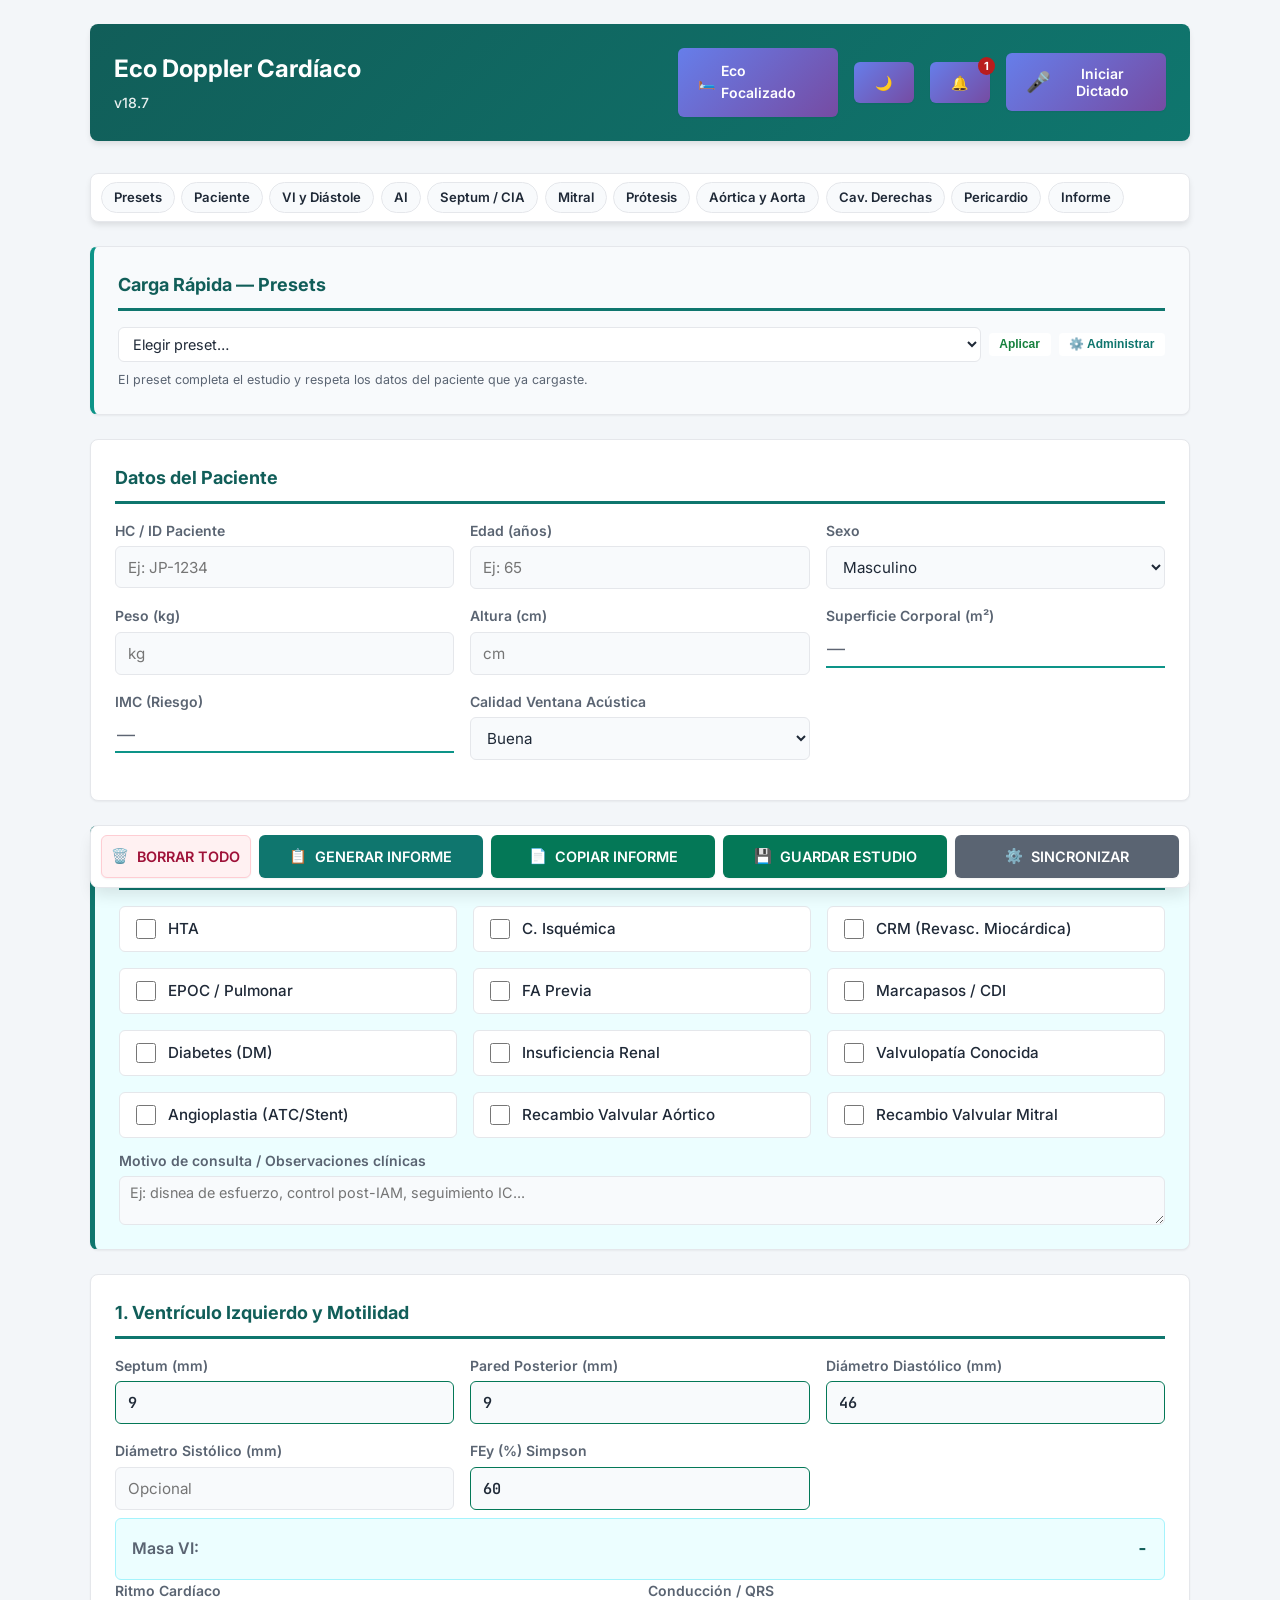
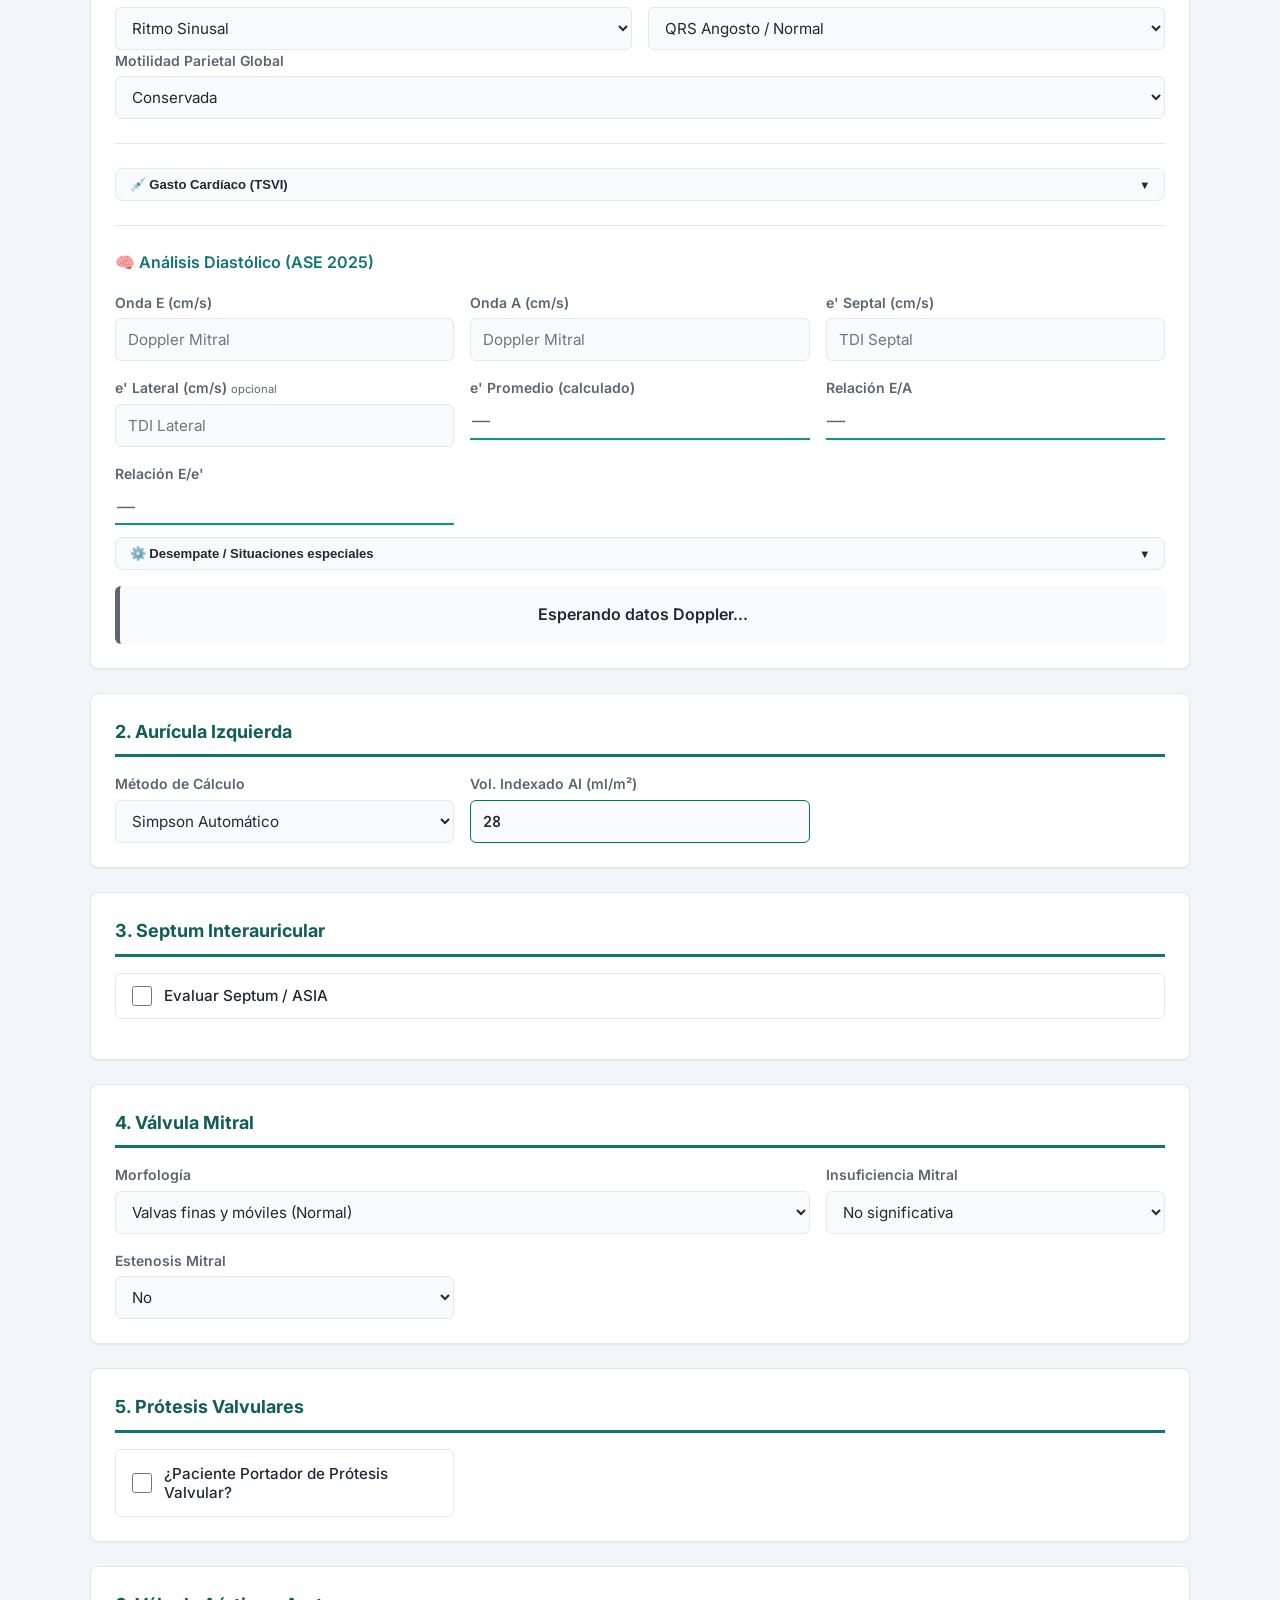
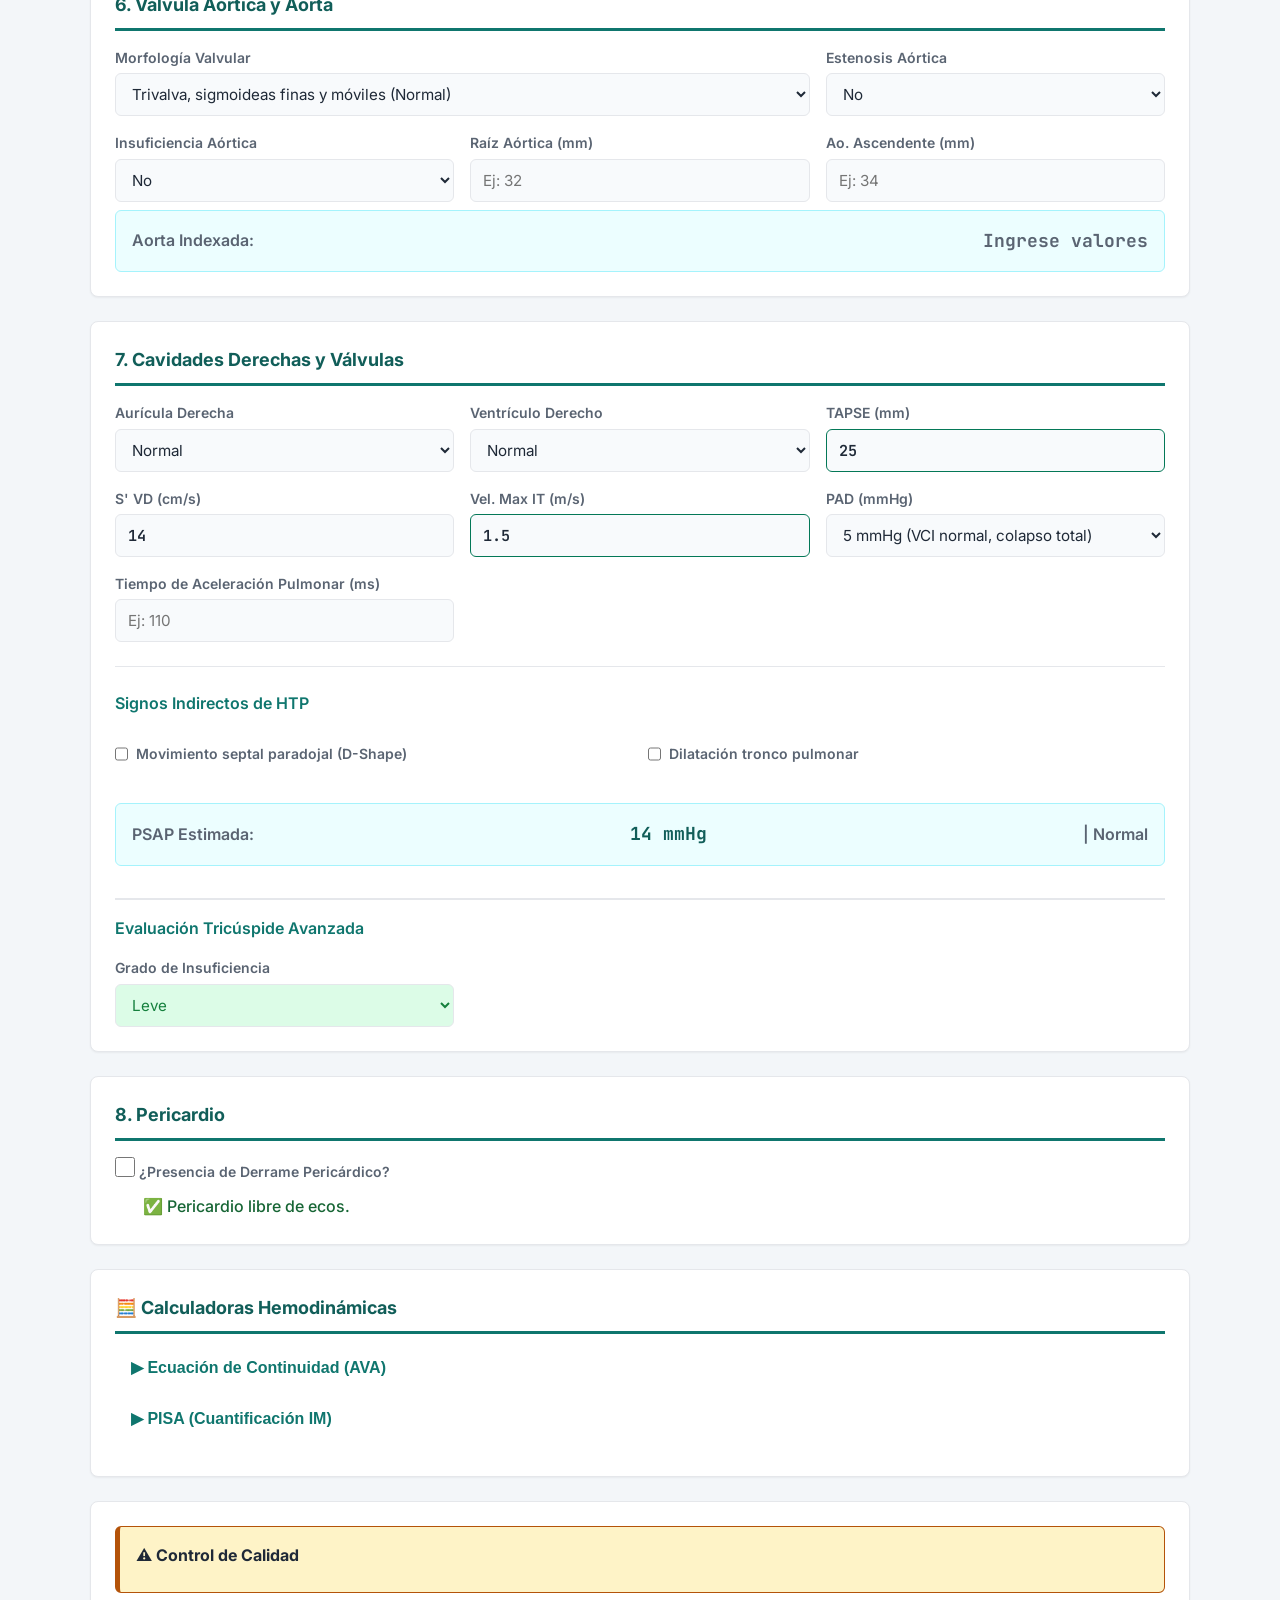
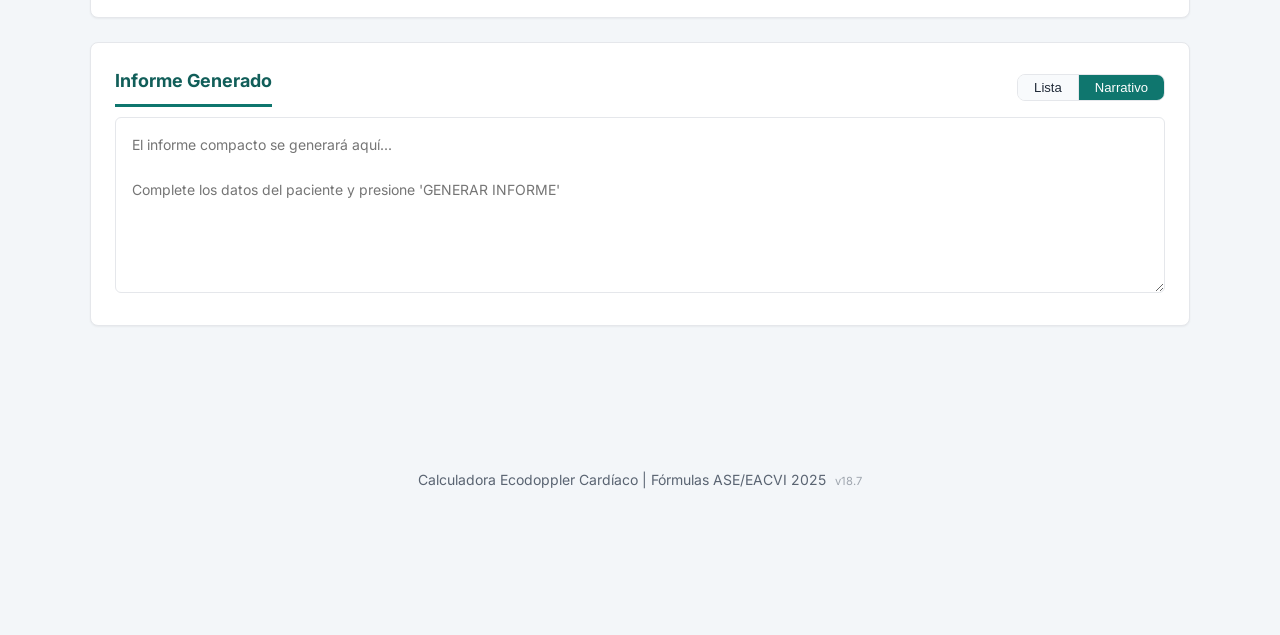
==== commit fa7ea13b: "Merge 3a73b9f503dc3e440adefce55093d62bf570b45f into 4f4332f077dddfe9473be7bb4915713fb051a373" ====
--- a/index.html
+++ b/index.html
@@ -25,7 +25,7 @@
         <header class="app-header">
             <div>
                 <h1>Eco Doppler Cardíaco</h1>
-                <p class="version">v17.6</p>
+                <p class="version">v18.7</p>
             </div>
             <div class="voice-controls">
                 <a hidden id="personal_ai_1" class="btn btn-voice" target="_blank" rel="noopener noreferrer">IA personal 1</a>
@@ -53,8 +53,36 @@
             </div>
         </header>
 
+        <nav class="quick-nav" aria-label="Ir a una sección">
+            <a class="quick-nav__chip" href="#sec-presets">Presets</a>
+            <a class="quick-nav__chip" href="#sec-paciente">Paciente</a>
+            <a class="quick-nav__chip" href="#sec-vi">VI y Diástole</a>
+            <a class="quick-nav__chip" href="#sec-ai">AI</a>
+            <a class="quick-nav__chip" href="#sec-septum">Septum / CIA</a>
+            <a class="quick-nav__chip" href="#sec-mitral">Mitral</a>
+            <a class="quick-nav__chip" href="#protesis_section">Prótesis</a>
+            <a class="quick-nav__chip" href="#sec-aortica">Aórtica y Aorta</a>
+            <a class="quick-nav__chip" href="#sec-derechas">Cav. Derechas</a>
+            <a class="quick-nav__chip" href="#sec-pericardio">Pericardio</a>
+            <a class="quick-nav__chip" href="#sec-informe">Informe</a>
+        </nav>
+
         <!-- Datos Físicos y Filiación -->
-        <section class="card">
+        <section class="card preset-section" id="sec-presets">
+            <h2 class="section-title">Carga Rápida — Presets</h2>
+            <div class="preset-row">
+                <select id="preset_selector" class="preset-select">
+                    <option value="">Elegir preset…</option>
+                </select>
+                <button type="button" id="btn_aplicar_preset" class="preset-btn preset-btn-green">Aplicar</button>
+                <button type="button" id="btn_admin_presets" class="preset-btn" title="Guardar, crear, restaurar o respaldar presets">⚙️ Administrar</button>
+            </div>
+            <p class="preset-help">
+                El preset completa el estudio y respeta los datos del paciente que ya cargaste.
+            </p>
+        </section>
+
+        <section class="card" id="sec-paciente">
             <h2 class="section-title">Datos del Paciente</h2>
             <div class="grid">
                 <div class="form-group">
@@ -88,19 +116,19 @@
                     <label for="bmi_display">IMC (Riesgo)</label>
                     <input type="text" id="bmi_display" class="calculated-value" disabled placeholder="—">
                 </div>
+                <div class="form-group">
+                    <label for="ventana">Calidad Ventana Acústica</label>
+                    <select id="ventana">
+                        <option value="no">Buena</option>
+                        <option value="si">Mala Ventana (Limita evaluación)</option>
+                    </select>
+                </div>
                 <div class="form-group" style="grid-column: 1 / -1;">
                     <div id="bsa_alert_container"
                         style="display:none; margin-top: 0.5rem; padding: 0.75rem; border-radius: 6px; font-weight: 500; font-size: 0.9rem; display: flex; align-items: center; gap: 0.5rem;">
                         <span id="bsa_alert_icon"></span>
                         <span id="bsa_alert_text"></span>
                     </div>
-                </div>
-                <div class="form-group">
-                    <label for="ventana">Calidad Ventana Acústica</label>
-                    <select id="ventana">
-                        <option value="no">Buena</option>
-                        <option value="si">Mala Ventana (Limita evaluación)</option>
-                    </select>
                 </div>
             </div>
         </section>
@@ -175,22 +203,8 @@
         </section>
 
         <!-- Presets de carga rápida -->
-        <section class="card preset-section">
-            <h2 class="section-title">Carga Rápida — Presets</h2>
-            <div style="display:flex; gap:.5rem; align-items:center; flex-wrap:wrap;">
-                <select id="preset_selector" style="flex:1; min-width:200px; padding:.45rem .6rem; border:1px solid var(--color-border); border-radius:6px; font-family:inherit; font-size:.9rem;">
-                    <option value="">Elegir preset…</option>
-                </select>
-                <button type="button" id="btn_aplicar_preset" class="preset-btn preset-btn-green">Aplicar</button>
-                <button type="button" id="btn_admin_presets" class="preset-btn" title="Guardar, crear, restaurar o respaldar presets">⚙️ Administrar</button>
-            </div>
-            <p style="margin:.5rem 0 0; font-size:.78rem; opacity:.7;">
-                El preset completa el estudio y respeta los datos del paciente que ya cargaste.
-            </p>
-        </section>
-
         <!-- VI y Motilidad Parietal -->
-        <section class="card">
+        <section class="card" id="sec-vi">
             <h2 class="section-title">1. Ventrículo Izquierdo y Motilidad</h2>
 
             <div class="grid">
@@ -527,7 +541,7 @@
         </section>
 
         <!-- Aurícula Izquierda -->
-        <section class="card">
+        <section class="card" id="sec-ai">
             <h2 class="section-title">2. Aurícula Izquierda</h2>
             <div class="grid">
                 <div class="form-group">
@@ -568,7 +582,7 @@
         </section>
 
         <!-- Septum Interauricular (ASIA/FOP) -->
-        <section class="card">
+        <section class="card" id="sec-septum">
             <h2 class="section-title">3. Septum Interauricular</h2>
 
             <div class="checkbox-group" style="margin-bottom: 1rem;">
@@ -598,7 +612,7 @@
         </section>
 
         <!-- Válvula Mitral -->
-        <section class="card">
+        <section class="card" id="sec-mitral">
             <h2 class="section-title">4. Válvula Mitral</h2>
             <div class="grid">
                 <div class="form-group grid-span-2">
@@ -888,7 +902,7 @@
         </section>
 
         <!-- Válvula Aórtica y Aorta -->
-        <section class="card">
+        <section class="card" id="sec-aortica">
             <h2 class="section-title">6. Válvula Aórtica y Aorta</h2>
             <div class="grid">
                 <div class="form-group grid-span-2">
@@ -1122,7 +1136,7 @@
         </section>
 
         <!-- Cavidades Derechas y Válvulas -->
-        <section class="card">
+        <section class="card" id="sec-derechas">
             <h2 class="section-title">7. Cavidades Derechas y Válvulas</h2>
             <div class="grid">
                 <div class="form-group">
@@ -1388,7 +1402,7 @@
         </section>
 
         <!-- 6. Válvula Tricúspide (New Module v14.7) -->
-        <section class="card">
+        <section class="card" id="sec-pericardio">
             <h2 class="section-title">8. Pericardio</h2>
 
             <div class="checkbox-container"
@@ -1532,9 +1546,26 @@
                 <div id="qc_alerts"></div>
             </div>
         </section>
+        <!-- Área de Resultado -->
+        <section class="card" id="sec-informe">
+            <div class="report-header">
+                <h2 class="section-title" style="margin:0;">Informe Generado</h2>
+                <div class="report-mode-selector">
+                    <button id="mode_lista" class="mode-btn">Lista</button>
+                    <button id="mode_narrativo" class="mode-btn mode-btn-active">Narrativo</button>
+                    <button hidden id="mode_ia" class="mode-btn mode-btn-ia" title="Generar conclusión con Gemini AI">Gemini IA</button>
+                </div>
+            </div>
+            <textarea id="resultado" class="report-output"
+                placeholder="El informe compacto se generará aquí...&#10;&#10;Complete los datos del paciente y presione 'GENERAR INFORME'"></textarea>
+            <p id="report_status" class="report-status" role="status" hidden></p>
+        </section>
 
         <!-- Botones de Acción -->
         <section class="action-buttons">
+            <button id="btn_reset" class="btn btn-dock-clear">
+                <span>🗑️</span> BORRAR TODO
+            </button>
             <button id="btn_generate" class="btn btn-primary">
                 <span>📋</span> GENERAR INFORME
             </button>
@@ -1550,28 +1581,10 @@
             <button id="btn_sync_setup" class="btn btn-secondary" title="Configurar la sincronización con Google Sheets">
                 <span>⚙️</span> SINCRONIZAR
             </button>
-            <button id="btn_reset" class="btn btn-danger">
-                <span>🗑️</span> BORRAR TODO
-            </button>
         </section>
 
-        <!-- Área de Resultado -->
-        <section class="card">
-            <div class="report-header">
-                <h2 class="section-title" style="margin:0;">Informe Generado</h2>
-                <div class="report-mode-selector">
-                    <button id="mode_lista" class="mode-btn">Lista</button>
-                    <button id="mode_narrativo" class="mode-btn mode-btn-active">Narrativo</button>
-                    <button hidden id="mode_ia" class="mode-btn mode-btn-ia" title="Generar conclusión con Gemini AI">Gemini IA</button>
-                </div>
-            </div>
-            <textarea id="resultado" class="report-output"
-                placeholder="El informe compacto se generará aquí...&#10;&#10;Complete los datos del paciente y presione 'GENERAR INFORME'"></textarea>
-            <p id="report_status" class="report-status" role="status" hidden></p>
-        </section>
-
         <footer class="app-footer">
-            <p>Calculadora Ecodoppler Cardíaco | Fórmulas ASE/EACVI 2025 <span id="app-version" style="opacity:0.55;font-size:0.8em;margin-left:0.5em;">v18.0</span></p>
+            <p>Calculadora Ecodoppler Cardíaco | Fórmulas ASE/EACVI 2025 <span id="app-version" style="opacity:0.55;font-size:0.8em;margin-left:0.5em;">v18.7</span></p>
         </footer>
     </div>
 
--- a/styles.css
+++ b/styles.css
@@ -3,6 +3,12 @@
    Version 13.0 Pro
    ======================================== */
 
+/* MCH: sólo el módulo nuevo; respeta las variables de ambos temas. */
+.mch-section[hidden] { display: none; }
+.mch-section details { margin: 1rem 0; padding: 1rem; border: 1px solid var(--color-border); border-radius: var(--radius-md); min-width: 0; }
+.mch-section summary { font-weight: 600; margin-bottom: .75rem; }
+.mch-summary { white-space: pre-line; overflow-wrap: anywhere; background: var(--color-bg-main); border-radius: var(--radius-md); padding: .75rem; margin: .75rem 0; }
+.mch-section input, .mch-section select { min-width: 0; }
 /* CSS Variables - Medical Design System */
 :root {
     /* Le dice al navegador de qué color pintar los controles nativos:
@@ -2539,6 +2545,10 @@
     padding-bottom: calc(5.5rem + env(safe-area-inset-bottom, 0px));
 }
 
+/* Controles propios de MCH: contraste y tamaño cómodos en ambos temas. */
+.mch-section label { color: var(--color-text-secondary); }
+.mch-section input, .mch-section select { background: var(--color-bg-card); color: var(--color-text-primary); border: 1px solid var(--color-border); }
+[data-theme="dark"] .mch-section { color-scheme: dark; }
 /* Los accesos opcionales permanecen ocultos aunque su clase use flex. */
 [hidden] { display: none !important; }
 
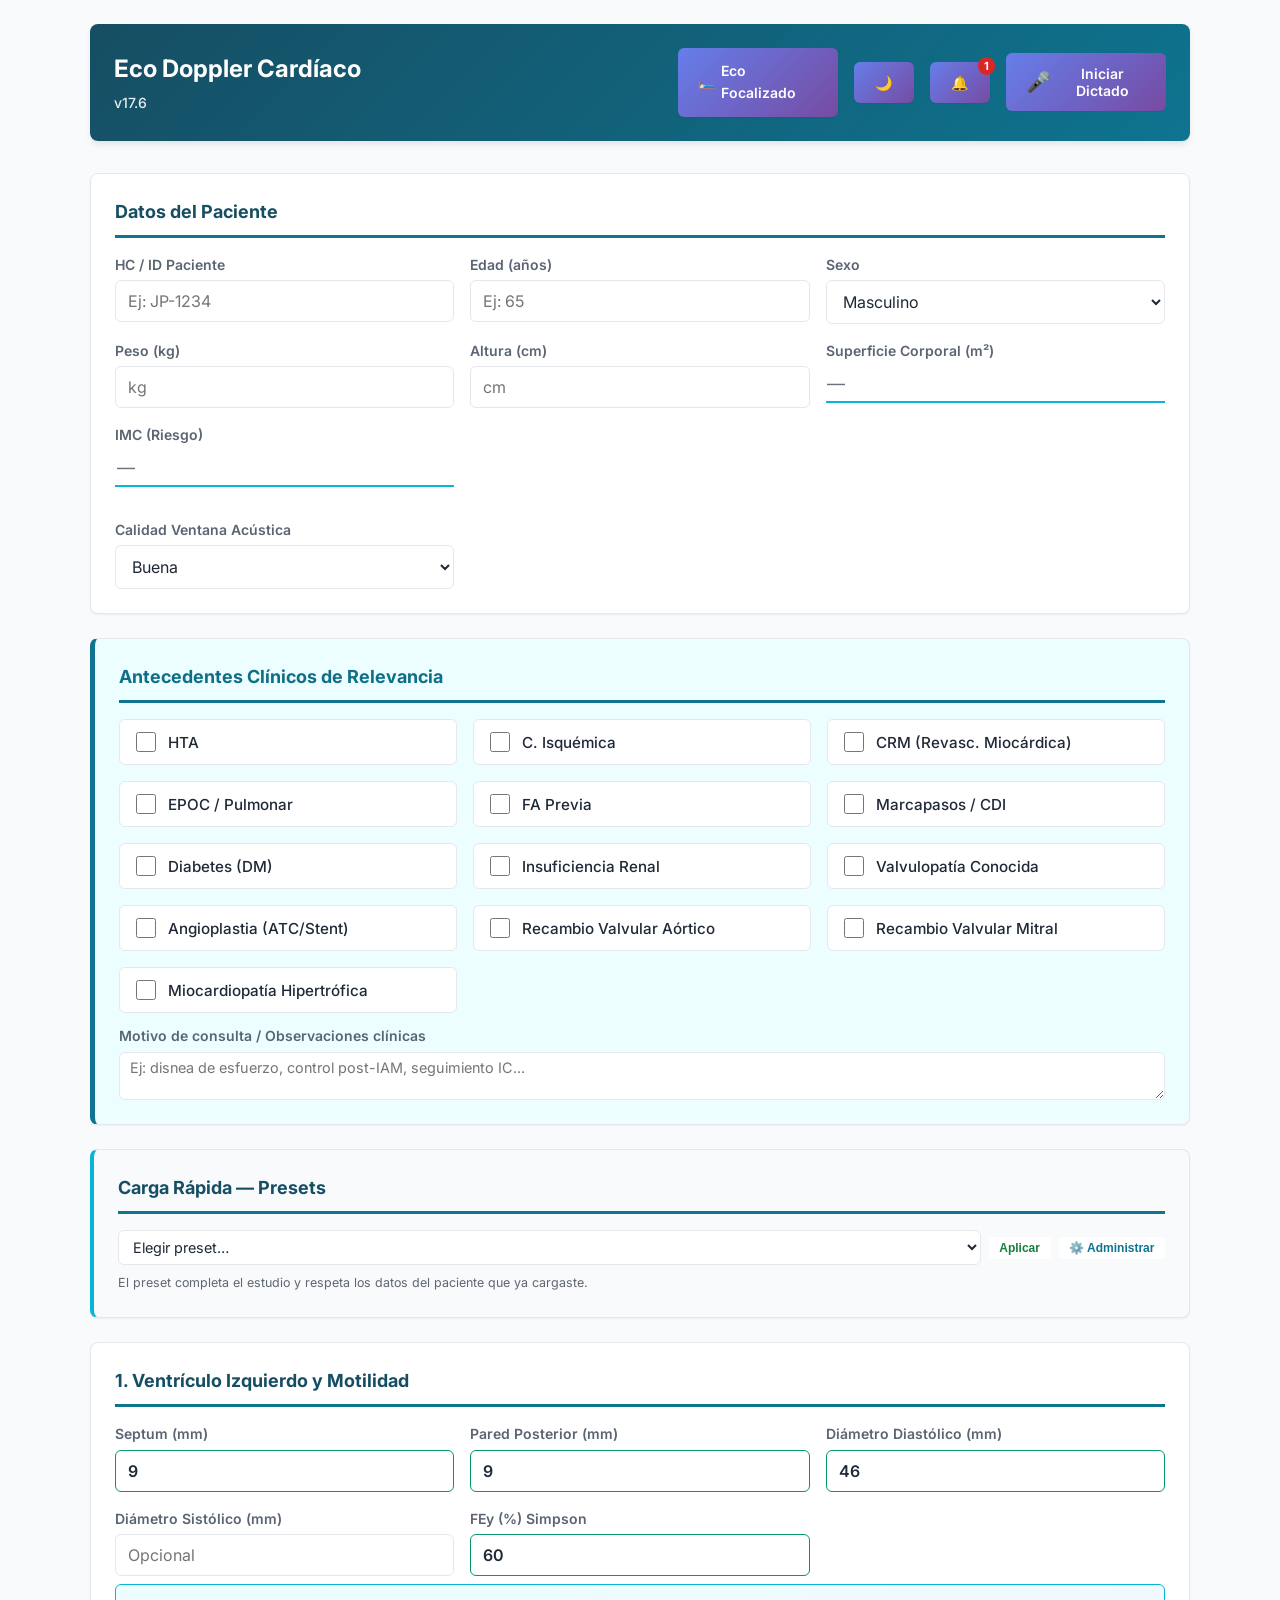
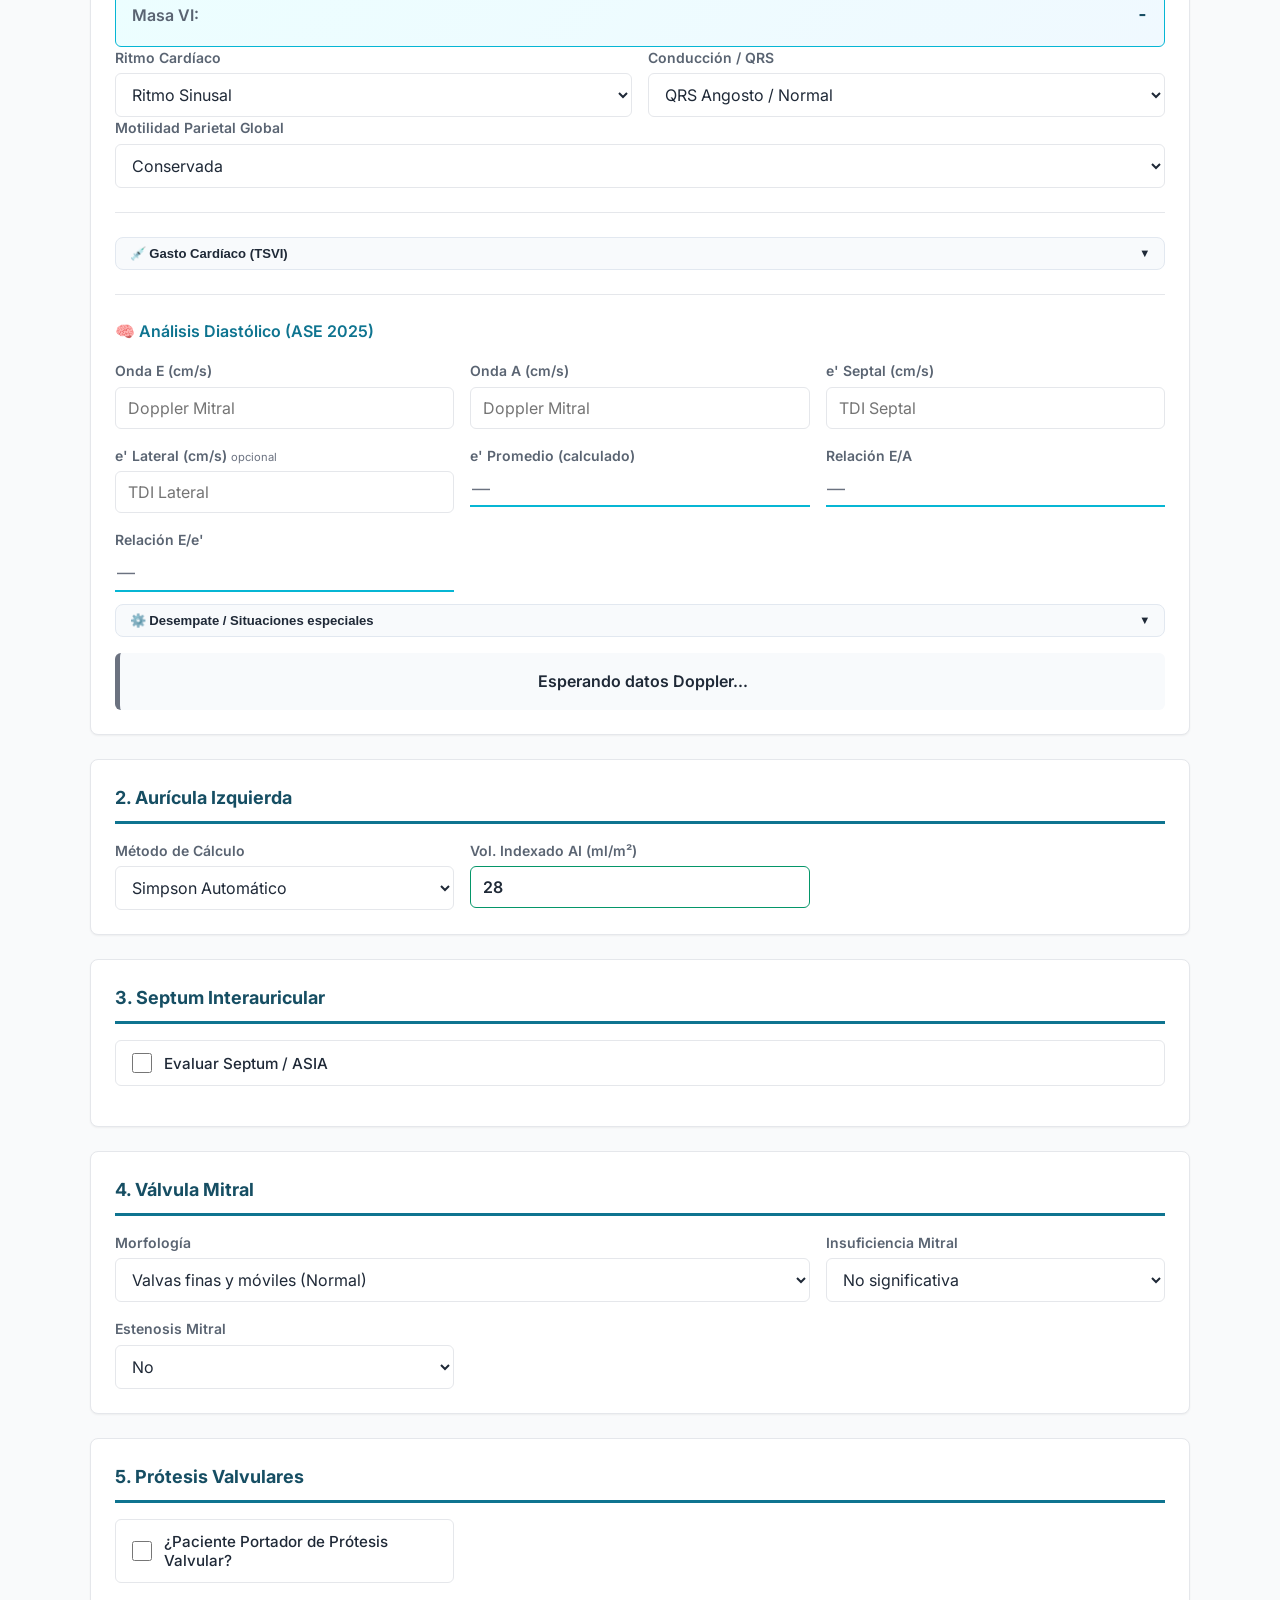
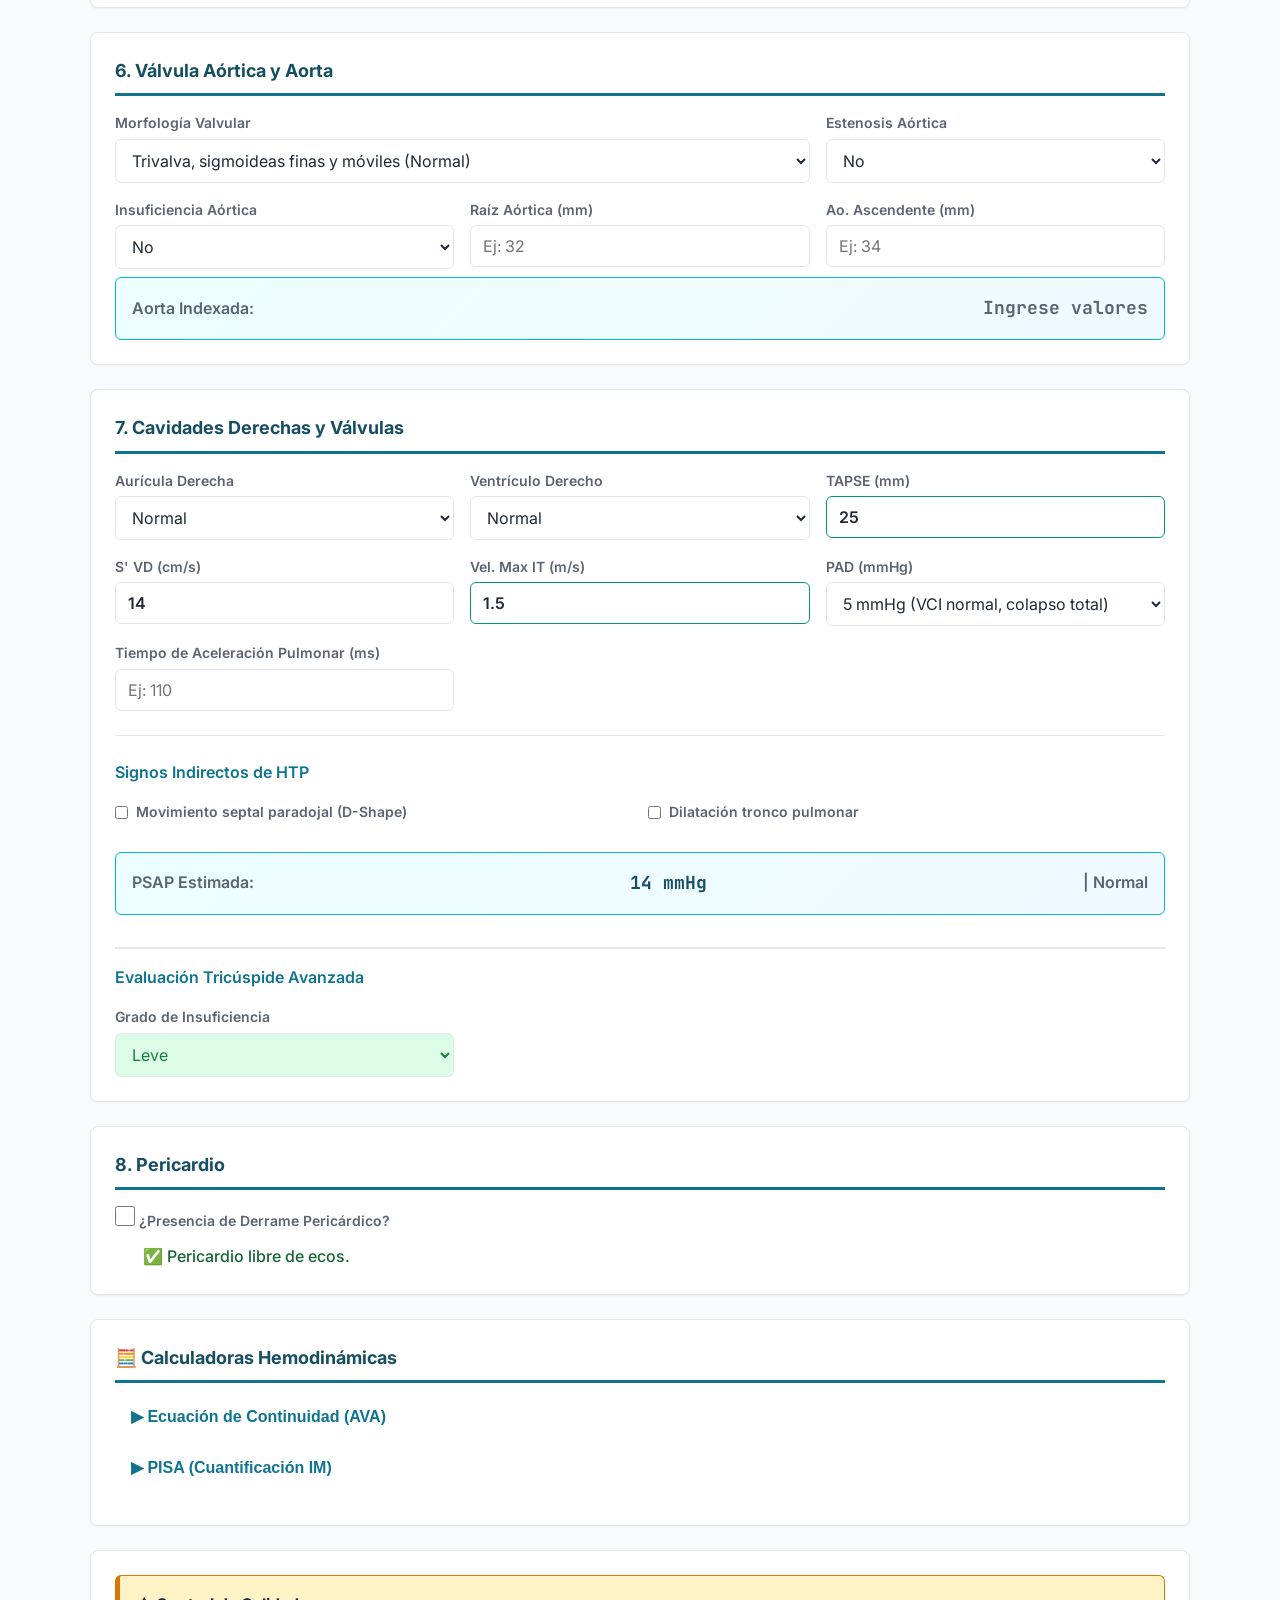
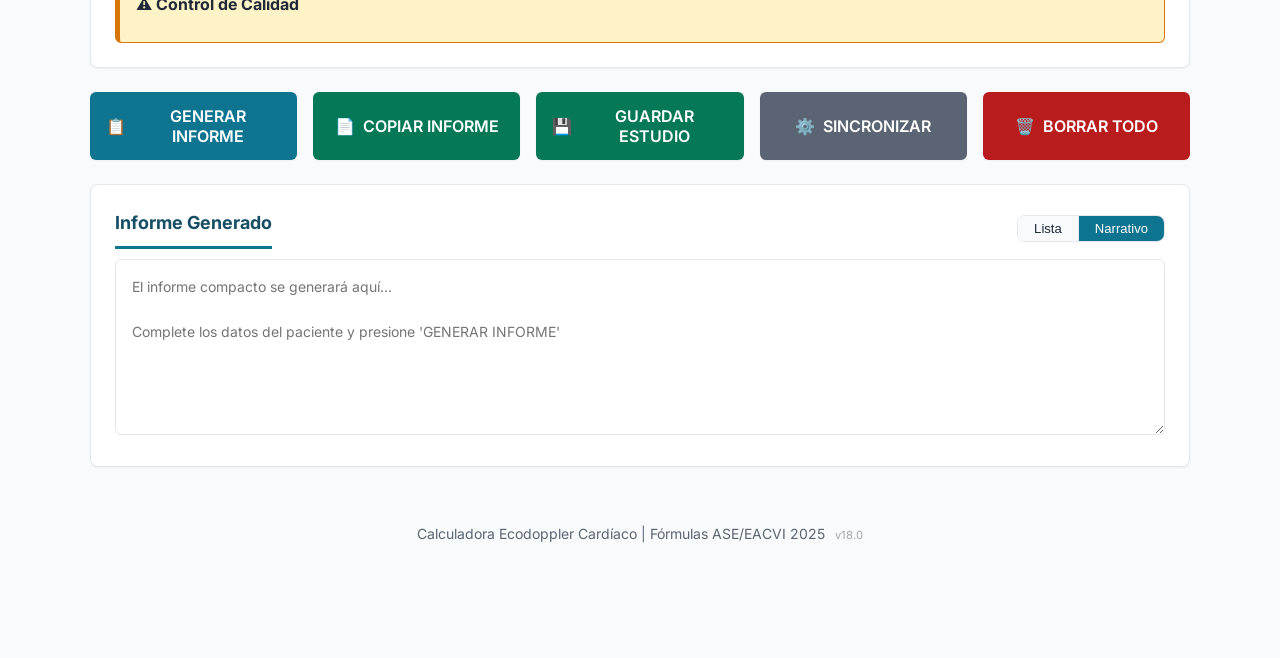
==== commit c66b5a12: "feat(mch): ayudas a la valoración, MCH conocida en Antecedentes y frase según contexto - Aviso junto" ====
--- a/index.html
+++ b/index.html
@@ -16,7 +16,7 @@
         rel="stylesheet">
 
     <!-- Styles -->
-    <link rel="stylesheet" href="styles.css?v=18.7">
+    <link rel="stylesheet" href="styles.css?v=18.8">
 </head>
 
 <body>
@@ -25,7 +25,7 @@
         <header class="app-header">
             <div>
                 <h1>Eco Doppler Cardíaco</h1>
-                <p class="version">v18.7</p>
+                <p class="version">v17.6</p>
             </div>
             <div class="voice-controls">
                 <a hidden id="personal_ai_1" class="btn btn-voice" target="_blank" rel="noopener noreferrer">IA personal 1</a>
@@ -53,36 +53,8 @@
             </div>
         </header>
 
-        <nav class="quick-nav" aria-label="Ir a una sección">
-            <a class="quick-nav__chip" href="#sec-presets">Presets</a>
-            <a class="quick-nav__chip" href="#sec-paciente">Paciente</a>
-            <a class="quick-nav__chip" href="#sec-vi">VI y Diástole</a>
-            <a class="quick-nav__chip" href="#sec-ai">AI</a>
-            <a class="quick-nav__chip" href="#sec-septum">Septum / CIA</a>
-            <a class="quick-nav__chip" href="#sec-mitral">Mitral</a>
-            <a class="quick-nav__chip" href="#protesis_section">Prótesis</a>
-            <a class="quick-nav__chip" href="#sec-aortica">Aórtica y Aorta</a>
-            <a class="quick-nav__chip" href="#sec-derechas">Cav. Derechas</a>
-            <a class="quick-nav__chip" href="#sec-pericardio">Pericardio</a>
-            <a class="quick-nav__chip" href="#sec-informe">Informe</a>
-        </nav>
-
         <!-- Datos Físicos y Filiación -->
-        <section class="card preset-section" id="sec-presets">
-            <h2 class="section-title">Carga Rápida — Presets</h2>
-            <div class="preset-row">
-                <select id="preset_selector" class="preset-select">
-                    <option value="">Elegir preset…</option>
-                </select>
-                <button type="button" id="btn_aplicar_preset" class="preset-btn preset-btn-green">Aplicar</button>
-                <button type="button" id="btn_admin_presets" class="preset-btn" title="Guardar, crear, restaurar o respaldar presets">⚙️ Administrar</button>
-            </div>
-            <p class="preset-help">
-                El preset completa el estudio y respeta los datos del paciente que ya cargaste.
-            </p>
-        </section>
-
-        <section class="card" id="sec-paciente">
+        <section class="card">
             <h2 class="section-title">Datos del Paciente</h2>
             <div class="grid">
                 <div class="form-group">
@@ -116,19 +88,19 @@
                     <label for="bmi_display">IMC (Riesgo)</label>
                     <input type="text" id="bmi_display" class="calculated-value" disabled placeholder="—">
                 </div>
+                <div class="form-group" style="grid-column: 1 / -1;">
+                    <div id="bsa_alert_container"
+                        style="display:none; margin-top: 0.5rem; padding: 0.75rem; border-radius: 6px; font-weight: 500; font-size: 0.9rem; display: flex; align-items: center; gap: 0.5rem;">
+                        <span id="bsa_alert_icon"></span>
+                        <span id="bsa_alert_text"></span>
+                    </div>
+                </div>
                 <div class="form-group">
                     <label for="ventana">Calidad Ventana Acústica</label>
                     <select id="ventana">
                         <option value="no">Buena</option>
                         <option value="si">Mala Ventana (Limita evaluación)</option>
                     </select>
-                </div>
-                <div class="form-group" style="grid-column: 1 / -1;">
-                    <div id="bsa_alert_container"
-                        style="display:none; margin-top: 0.5rem; padding: 0.75rem; border-radius: 6px; font-weight: 500; font-size: 0.9rem; display: flex; align-items: center; gap: 0.5rem;">
-                        <span id="bsa_alert_icon"></span>
-                        <span id="bsa_alert_text"></span>
-                    </div>
                 </div>
             </div>
         </section>
@@ -195,6 +167,11 @@
                     <input type="checkbox" id="ant_rvm">
                     <label for="ant_rvm">Recambio Valvular Mitral</label>
                 </div>
+                <!-- Miocardiopatía hipertrófica conocida: abre el bloque MCH -->
+                <div class="checkbox-group">
+                    <input type="checkbox" id="ant_mch">
+                    <label for="ant_mch">Miocardiopatía Hipertrófica</label>
+                </div>
             </div>
             <div class="form-group" style="margin-top: 0.75rem;">
                 <label for="ant_libre">Motivo de consulta / Observaciones clínicas</label>
@@ -203,8 +180,22 @@
         </section>
 
         <!-- Presets de carga rápida -->
+        <section class="card preset-section">
+            <h2 class="section-title">Carga Rápida — Presets</h2>
+            <div style="display:flex; gap:.5rem; align-items:center; flex-wrap:wrap;">
+                <select id="preset_selector" style="flex:1; min-width:200px; padding:.45rem .6rem; border:1px solid var(--color-border); border-radius:6px; font-family:inherit; font-size:.9rem;">
+                    <option value="">Elegir preset…</option>
+                </select>
+                <button type="button" id="btn_aplicar_preset" class="preset-btn preset-btn-green">Aplicar</button>
+                <button type="button" id="btn_admin_presets" class="preset-btn" title="Guardar, crear, restaurar o respaldar presets">⚙️ Administrar</button>
+            </div>
+            <p style="margin:.5rem 0 0; font-size:.78rem; opacity:.7;">
+                El preset completa el estudio y respeta los datos del paciente que ya cargaste.
+            </p>
+        </section>
+
         <!-- VI y Motilidad Parietal -->
-        <section class="card" id="sec-vi">
+        <section class="card">
             <h2 class="section-title">1. Ventrículo Izquierdo y Motilidad</h2>
 
             <div class="grid">
@@ -541,7 +532,7 @@
         </section>
 
         <!-- Aurícula Izquierda -->
-        <section class="card" id="sec-ai">
+        <section class="card">
             <h2 class="section-title">2. Aurícula Izquierda</h2>
             <div class="grid">
                 <div class="form-group">
@@ -582,7 +573,7 @@
         </section>
 
         <!-- Septum Interauricular (ASIA/FOP) -->
-        <section class="card" id="sec-septum">
+        <section class="card">
             <h2 class="section-title">3. Septum Interauricular</h2>
 
             <div class="checkbox-group" style="margin-bottom: 1rem;">
@@ -612,7 +603,7 @@
         </section>
 
         <!-- Válvula Mitral -->
-        <section class="card" id="sec-mitral">
+        <section class="card">
             <h2 class="section-title">4. Válvula Mitral</h2>
             <div class="grid">
                 <div class="form-group grid-span-2">
@@ -902,7 +893,7 @@
         </section>
 
         <!-- Válvula Aórtica y Aorta -->
-        <section class="card" id="sec-aortica">
+        <section class="card">
             <h2 class="section-title">6. Válvula Aórtica y Aorta</h2>
             <div class="grid">
                 <div class="form-group grid-span-2">
@@ -1136,7 +1127,7 @@
         </section>
 
         <!-- Cavidades Derechas y Válvulas -->
-        <section class="card" id="sec-derechas">
+        <section class="card">
             <h2 class="section-title">7. Cavidades Derechas y Válvulas</h2>
             <div class="grid">
                 <div class="form-group">
@@ -1402,7 +1393,7 @@
         </section>
 
         <!-- 6. Válvula Tricúspide (New Module v14.7) -->
-        <section class="card" id="sec-pericardio">
+        <section class="card">
             <h2 class="section-title">8. Pericardio</h2>
 
             <div class="checkbox-container"
@@ -1546,26 +1537,9 @@
                 <div id="qc_alerts"></div>
             </div>
         </section>
-        <!-- Área de Resultado -->
-        <section class="card" id="sec-informe">
-            <div class="report-header">
-                <h2 class="section-title" style="margin:0;">Informe Generado</h2>
-                <div class="report-mode-selector">
-                    <button id="mode_lista" class="mode-btn">Lista</button>
-                    <button id="mode_narrativo" class="mode-btn mode-btn-active">Narrativo</button>
-                    <button hidden id="mode_ia" class="mode-btn mode-btn-ia" title="Generar conclusión con Gemini AI">Gemini IA</button>
-                </div>
-            </div>
-            <textarea id="resultado" class="report-output"
-                placeholder="El informe compacto se generará aquí...&#10;&#10;Complete los datos del paciente y presione 'GENERAR INFORME'"></textarea>
-            <p id="report_status" class="report-status" role="status" hidden></p>
-        </section>
 
         <!-- Botones de Acción -->
         <section class="action-buttons">
-            <button id="btn_reset" class="btn btn-dock-clear">
-                <span>🗑️</span> BORRAR TODO
-            </button>
             <button id="btn_generate" class="btn btn-primary">
                 <span>📋</span> GENERAR INFORME
             </button>
@@ -1581,10 +1555,28 @@
             <button id="btn_sync_setup" class="btn btn-secondary" title="Configurar la sincronización con Google Sheets">
                 <span>⚙️</span> SINCRONIZAR
             </button>
+            <button id="btn_reset" class="btn btn-danger">
+                <span>🗑️</span> BORRAR TODO
+            </button>
         </section>
 
+        <!-- Área de Resultado -->
+        <section class="card">
+            <div class="report-header">
+                <h2 class="section-title" style="margin:0;">Informe Generado</h2>
+                <div class="report-mode-selector">
+                    <button id="mode_lista" class="mode-btn">Lista</button>
+                    <button id="mode_narrativo" class="mode-btn mode-btn-active">Narrativo</button>
+                    <button hidden id="mode_ia" class="mode-btn mode-btn-ia" title="Generar conclusión con Gemini AI">Gemini IA</button>
+                </div>
+            </div>
+            <textarea id="resultado" class="report-output"
+                placeholder="El informe compacto se generará aquí...&#10;&#10;Complete los datos del paciente y presione 'GENERAR INFORME'"></textarea>
+            <p id="report_status" class="report-status" role="status" hidden></p>
+        </section>
+
         <footer class="app-footer">
-            <p>Calculadora Ecodoppler Cardíaco | Fórmulas ASE/EACVI 2025 <span id="app-version" style="opacity:0.55;font-size:0.8em;margin-left:0.5em;">v18.7</span></p>
+            <p>Calculadora Ecodoppler Cardíaco | Fórmulas ASE/EACVI 2025 <span id="app-version" style="opacity:0.55;font-size:0.8em;margin-left:0.5em;">v18.0</span></p>
         </footer>
     </div>
 
@@ -1618,8 +1610,8 @@
     </div>
 
     <!-- JavaScript Modules -->
-    <script src="js/mch.js?v=2.2"></script>
-    <script src="js/mch-ui.js?v=2.1"></script>
+    <script src="js/mch.js?v=2.3"></script>
+    <script src="js/mch-ui.js?v=2.2"></script>
     <script src="js/hemodynamics.js?v=17.9"></script>
     <script src="js/validator.js?v=16.0"></script>
     <script src="js/mini-calculators.js?v=16.0"></script>
@@ -1633,7 +1625,7 @@
     <script src="js/motility-svg.js?v=16.2"></script>
     <script src="js/gemini-ai.js?v=18.2"></script>
     <script src="js/presets.js?v=1.0"></script>
-    <script src="js/ui-controller.js?v=19.24"></script>
+    <script src="js/ui-controller.js?v=19.25"></script>
     <script src="js/ui-extensions.js?v=16.1"></script>
     <script src="js/ui-lanus.js?v=16.1"></script>
     <script src="js/ui-aorta-display.js?v=16.0"></script>
--- a/styles.css
+++ b/styles.css
@@ -9,6 +9,10 @@
 .mch-section summary { font-weight: 600; margin-bottom: .75rem; }
 .mch-summary { white-space: pre-line; overflow-wrap: anywhere; background: var(--color-bg-main); border-radius: var(--radius-md); padding: .75rem; margin: .75rem 0; }
 .mch-section input, .mch-section select { min-width: 0; }
+.mch-hint { margin: .5rem 0 1rem; padding: .75rem 1rem; border: 1px solid var(--color-primary); border-radius: var(--radius-md); background: var(--color-primary-bg); color: var(--color-text-primary); }
+.mch-hint p { margin: 0 0 .5rem; font-size: .9rem; }
+.mch-checklist { margin: .75rem 0; padding: .75rem 1rem; border-left: 3px solid var(--color-primary); background: var(--color-bg-main); font-size: .9rem; }
+.mch-checklist p { margin: .25rem 0 0; }
 /* CSS Variables - Medical Design System */
 :root {
     /* Le dice al navegador de qué color pintar los controles nativos:
@@ -17,35 +21,35 @@
     color-scheme: light;
 
     /* Primary Colors - Teal/Cyan Medical Palette */
-    --color-primary: #0F766E;
+    --color-primary: #0E7490;
     /* cyan-700 - Main teal */
-    --color-primary-dark: #115E59;
+    --color-primary-dark: #164E63;
     /* cyan-800 - Dark teal */
-    --color-primary-light: #0D9488;
+    --color-primary-light: #06B6D4;
     /* cyan-500 - Accent teal */
-    --color-primary-bg: #F0FDFA;
+    --color-primary-bg: #ECFEFF;
     /* cyan-50 - Light background */
 
     /* Semantic Colors */
-    --color-success: #047857;
+    --color-success: #059669;
     /* emerald-600 */
     --color-success-bg: #D1FAE5;
     /* emerald-100 */
-    --color-warning: #B45309;
+    --color-warning: #D97706;
     /* amber-600 */
     --color-warning-bg: #FEF3C7;
     /* amber-100 */
-    --color-error: #B91C1C;
+    --color-error: #DC2626;
     /* red-600 */
     --color-error-bg: #FEE2E2;
     /* red-100 */
-    --color-info: #0369A1;
+    --color-info: #0284C7;
     /* sky-600 */
     --color-info-bg: #E0F2FE;
     /* sky-100 */
 
     /* Texto atenuado — el #9ca3af que estaba inline daba 2.54:1 sobre blanco */
-    --color-text-muted: #5E6573;
+    --color-text-muted: #6B7280;
 
     /* Texto sobre relleno sólido. En claro el relleno es profundo y el texto va
        blanco; en oscuro el relleno se aclara y el texto tiene que invertirse,
@@ -114,21 +118,9 @@
     --color-link: #0369A1;
     --bullseye-accent: #005B96;
     /* gray-500 */
-    --color-bg-main: #F3F6F9;
+    --color-bg-main: #F9FAFB;
     /* gray-50 */
     --color-bg-card: #FFFFFF;
-    /* Fondo de los campos editables: los despega de la tarjeta blanca */
-    --color-bg-input: #F8FAFC;
-    /* Borde de acento que tiene que seguir viéndose en los dos temas.
-       --color-primary-light no sirve para esto: en oscuro vale #083344, casi
-       el mismo tono que la tarjeta, y la línea de los campos calculados
-       —su único indicio visual— desaparecía. */
-    --color-accent-border: #0D9488;
-    /* Versión legible de cada color semántico cuando se usa como texto sobre
-       su propio fondo: los tonos de borde no llegan a 4.5:1 encima del -bg. */
-    --color-warning-text: #B45309;
-    --color-error-text: #B91C1C;
-    --color-info-text: #0369A1;
     --color-border: #E5E7EB;
     /* gray-200 */
     --color-border-focus: var(--color-primary);
@@ -192,15 +184,9 @@
     /* cyan-900 */
 
     /* Backgrounds */
-    --color-bg-main: #0B1120;
+    --color-bg-main: #0F172A;
     /* slate-900 */
-    --color-bg-card: #162032;
-    --color-bg-input: #0F172A;
-    --color-accent-border: #22D3EE;
-    --color-success-text: var(--color-success);
-    --color-warning-text: var(--color-warning);
-    --color-error-text: var(--color-error);
-    --color-info-text: var(--color-info);
+    --color-bg-card: #1E293B;
     /* slate-800 */
     --color-border: #334155;
     /* slate-700 */
@@ -216,19 +202,19 @@
     /* Semantic Colors (Softer for dark mode) */
     --color-success-bg: #064E3B;
     /* emerald-900 */
-    --color-success: #6EE7B7;
+    --color-success: #34D399;
     /* emerald-400 */
     --color-warning-bg: #451A03;
     /* amber-950 */
-    --color-warning: #FCD34D;
+    --color-warning: #FBBF24;
     /* amber-400 */
     --color-error-bg: #450A0A;
     /* red-950 */
-    --color-error: #FCA5A5;
+    --color-error: #F87171;
     /* red-400 */
     --color-info-bg: #0C4A6E;
     /* sky-900 */
-    --color-info: #7DD3FC;
+    --color-info: #38BDF8;
     /* sky-400 */
 
     /* Texto atenuado */
@@ -457,7 +443,7 @@
 select,
 textarea {
     font-family: var(--font-family-sans);
-    font-size: 0.95rem;
+    font-size: var(--font-size-base);
     padding: 0.625rem 0.75rem;
     border: 1.5px solid var(--color-border);
     border-radius: var(--radius-md);
@@ -467,17 +453,6 @@
     width: 100%;
 }
 
-/* Campos editables: alto cómodo para cargar con el estudio delante, y fondo
-   propio que los despega de la tarjeta. Los calculados quedan afuera: no son
-   campos sino resultados, y van sin caja. */
-.form-group input:not(.calculated-value),
-.form-group select,
-.form-group textarea {
-    min-height: 42px;
-    font-size: 0.95rem;
-    background: var(--color-bg-input);
-}
-
 input:focus,
 select:focus,
 textarea:focus {
@@ -492,7 +467,6 @@
 }
 
 input[type="number"] {
-    font-family: var(--font-family-mono);
     font-weight: 600;
 }
 
@@ -518,7 +492,7 @@
     font-size: var(--font-size-lg);
     cursor: default;
     border: none !important;
-    border-bottom: 2px solid var(--color-accent-border) !important;
+    border-bottom: 2px solid var(--color-primary-light) !important;
     border-radius: 0 !important;
     padding: 0.35rem 0.1rem;
     box-shadow: none !important;
@@ -566,8 +540,8 @@
 
 .info-banner {
     grid-column: 1 / -1;
-    background: var(--tint-info-bg);
-    border: 1.5px solid var(--tint-info-border);
+    background: linear-gradient(135deg, var(--color-primary-bg) 0%, #F0F9FF 100%);
+    border: 1.5px solid var(--color-primary-light);
     border-radius: var(--radius-md);
     padding: var(--spacing-md);
     margin-top: var(--spacing-sm);
@@ -723,19 +697,19 @@
 
 .qc-alert-error {
     background: var(--color-error-bg);
-    color: var(--color-error-text);
+    color: var(--color-error);
     border-left: 3px solid var(--color-error);
 }
 
 .qc-alert-warning {
     background: var(--color-warning-bg);
-    color: var(--color-warning-text);
+    color: var(--color-warning);
     border-left: 3px solid var(--color-warning);
 }
 
 .qc-alert-info {
     background: var(--color-info-bg);
-    color: var(--color-info-text);
+    color: var(--color-info);
     border-left: 3px solid var(--color-info);
 }
 
@@ -776,7 +750,7 @@
 .toggle-advanced-btn.open .toggle-arrow { transform: rotate(180deg); }
 
 /* Presets */
-.preset-section { background: var(--tint-neutral-bg); border-left: 4px solid var(--color-accent-border); }
+.preset-section { background: var(--tint-neutral-bg); border-left: 4px solid var(--color-primary-light); }
 .preset-buttons { display: flex; flex-wrap: wrap; gap: 0.5rem; align-items: center; }
 .preset-btn {
     padding: 6px 14px; border-radius: 20px; border: 1.5px solid var(--color-primary);
@@ -804,7 +778,7 @@
 
 .report-status {
     font-size: var(--font-size-sm);
-    color: var(--color-warning-text);
+    color: var(--color-warning);
     margin-top: 0.5rem;
 }
 
@@ -882,19 +856,19 @@
 
 .status-green {
     background: var(--color-success-bg);
-    color: var(--color-success-text);
+    color: var(--color-success);
     border-left-color: var(--color-success);
 }
 
 .status-yellow {
     background: var(--color-warning-bg);
-    color: var(--color-warning-text);
+    color: var(--color-warning);
     border-left-color: var(--color-warning);
 }
 
 .status-red {
     background: var(--color-error-bg);
-    color: var(--color-error-text);
+    color: var(--color-error);
     border-left-color: var(--color-error);
 }
 
@@ -2551,148 +2525,3 @@
 [data-theme="dark"] .mch-section { color-scheme: dark; }
 /* Los accesos opcionales permanecen ocultos aunque su clase use flex. */
 [hidden] { display: none !important; }
-
-
-/* ── Navegación rápida ───────────────────────────────────────────────────────
-   Barra fija bajo el encabezado para saltar entre secciones sin recorrer el
-   estudio entero. En pantallas angostas scrollea en horizontal dentro de la
-   barra; la página no se ensancha. */
-.quick-nav {
-    position: sticky;
-    top: 8px;
-    z-index: 900;
-    display: flex;
-    gap: 0.4rem;
-    align-items: center;
-    overflow-x: auto;
-    overflow-y: hidden;
-    -webkit-overflow-scrolling: touch;
-    scrollbar-width: thin;
-    padding: 0.5rem 0.6rem;
-    margin-bottom: var(--spacing-lg);
-    background: var(--color-bg-card);
-    border: 1px solid var(--color-border);
-    border-radius: var(--radius-lg);
-    box-shadow: var(--shadow-md);
-}
-
-.quick-nav__chip {
-    flex: 0 0 auto;
-    white-space: nowrap;
-    text-decoration: none;
-    font-size: 0.82rem;
-    font-weight: 600;
-    line-height: 1;
-    padding: 0.5rem 0.75rem;
-    border-radius: 999px;
-    border: 1px solid var(--color-border);
-    background: var(--color-bg-input);
-    color: var(--color-text-primary);
-    transition: background var(--transition-fast), border-color var(--transition-fast), color var(--transition-fast);
-}
-
-.quick-nav__chip:hover,
-.quick-nav__chip:focus-visible {
-    background: var(--color-primary);
-    border-color: var(--color-primary);
-    color: var(--on-solid);
-}
-
-/* Al saltar, que el título no quede tapado por la barra fija */
-.card[id^="sec-"],
-#protesis_section {
-    scroll-margin-top: 72px;
-}
-
-
-/* ── Presets ─────────────────────────────────────────────────────────────────
-   Estas tres reglas estaban como style="" inline en index.html; salieron de
-   ahí al mover el bloque arriba de Datos del Paciente. */
-.preset-row {
-    display: flex;
-    gap: 0.5rem;
-    align-items: center;
-    flex-wrap: wrap;
-}
-
-.preset-select {
-    flex: 1;
-    min-width: 200px;
-    padding: 0.45rem 0.6rem;
-    border: 1px solid var(--color-border);
-    border-radius: var(--radius-md);
-    font-family: inherit;
-    font-size: 0.9rem;
-}
-
-.preset-help {
-    margin: 0.5rem 0 0;
-    font-size: 0.78rem;
-    color: var(--color-text-secondary);
-}
-
-/* ── Botonera anclada abajo ──────────────────────────────────────────────────
-   Queda siempre al alcance, en una sola fila en PC. El aire al final de la
-   página evita que tape el último campo del formulario. */
-.action-buttons {
-    position: sticky;
-    bottom: 12px;
-    z-index: 890;
-    display: flex;
-    gap: var(--spacing-sm);
-    flex-wrap: nowrap;
-    align-items: stretch;
-    padding: 0.6rem;
-    margin-bottom: var(--spacing-lg);
-    background: var(--color-bg-card);
-    border: 1px solid var(--color-border);
-    border-radius: var(--radius-lg);
-    box-shadow: var(--shadow-lg);
-}
-
-.action-buttons .btn {
-    min-width: 0;
-    font-size: 0.9rem;
-    padding: 0.7rem 0.6rem;
-}
-
-/* Borrar todo: clase propia, para no pisar .btn-reset, que es del bull's-eye */
-.btn-dock-clear {
-    background: var(--tint-danger-bg);
-    color: var(--tint-danger-on);
-    border: 1px solid var(--tint-danger-border);
-    flex: 0 0 auto;
-}
-
-.btn-dock-clear:hover {
-    background: var(--sev-severo-bg);
-    color: var(--sev-severo-fg);
-    border-color: var(--sev-severo-bg);
-}
-
-/* Aire al final: la botonera flota sobre el contenido y sin esto tapa el
-   último campo del formulario. */
-body {
-    padding-bottom: calc(7.5rem + env(safe-area-inset-bottom, 0px));
-}
-
-/* En pantalla angosta la botonera no puede quedar anclada: apilada se come
-   media pantalla. La app se usa en PC; acá sólo hace falta que no estorbe. */
-@media (max-width: 900px) {
-    .action-buttons {
-        position: static;
-        flex-wrap: wrap;
-    }
-
-    body {
-        padding-bottom: calc(1.5rem + env(safe-area-inset-bottom, 0px));
-    }
-}
-
-/* Nada fijo en el papel */
-@media print {
-    .quick-nav,
-    .action-buttons {
-        display: none !important;
-    }
-}
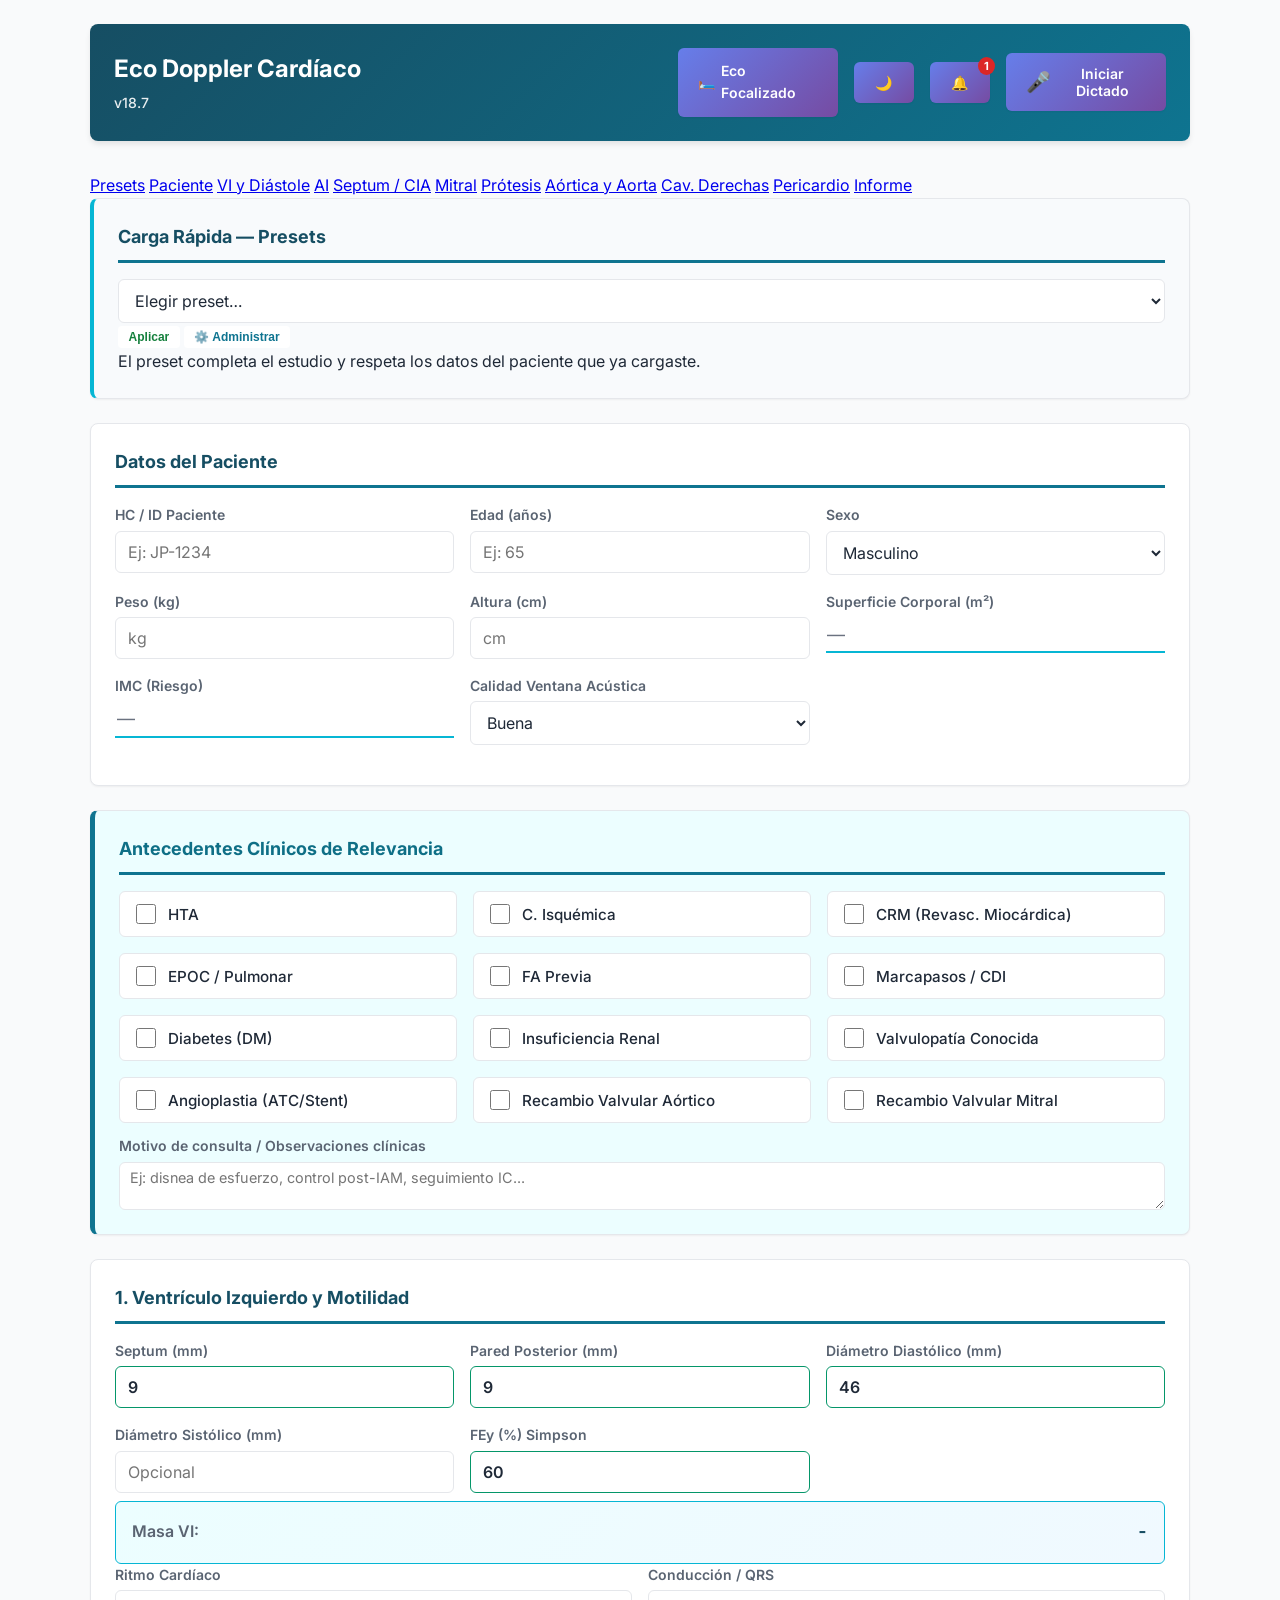
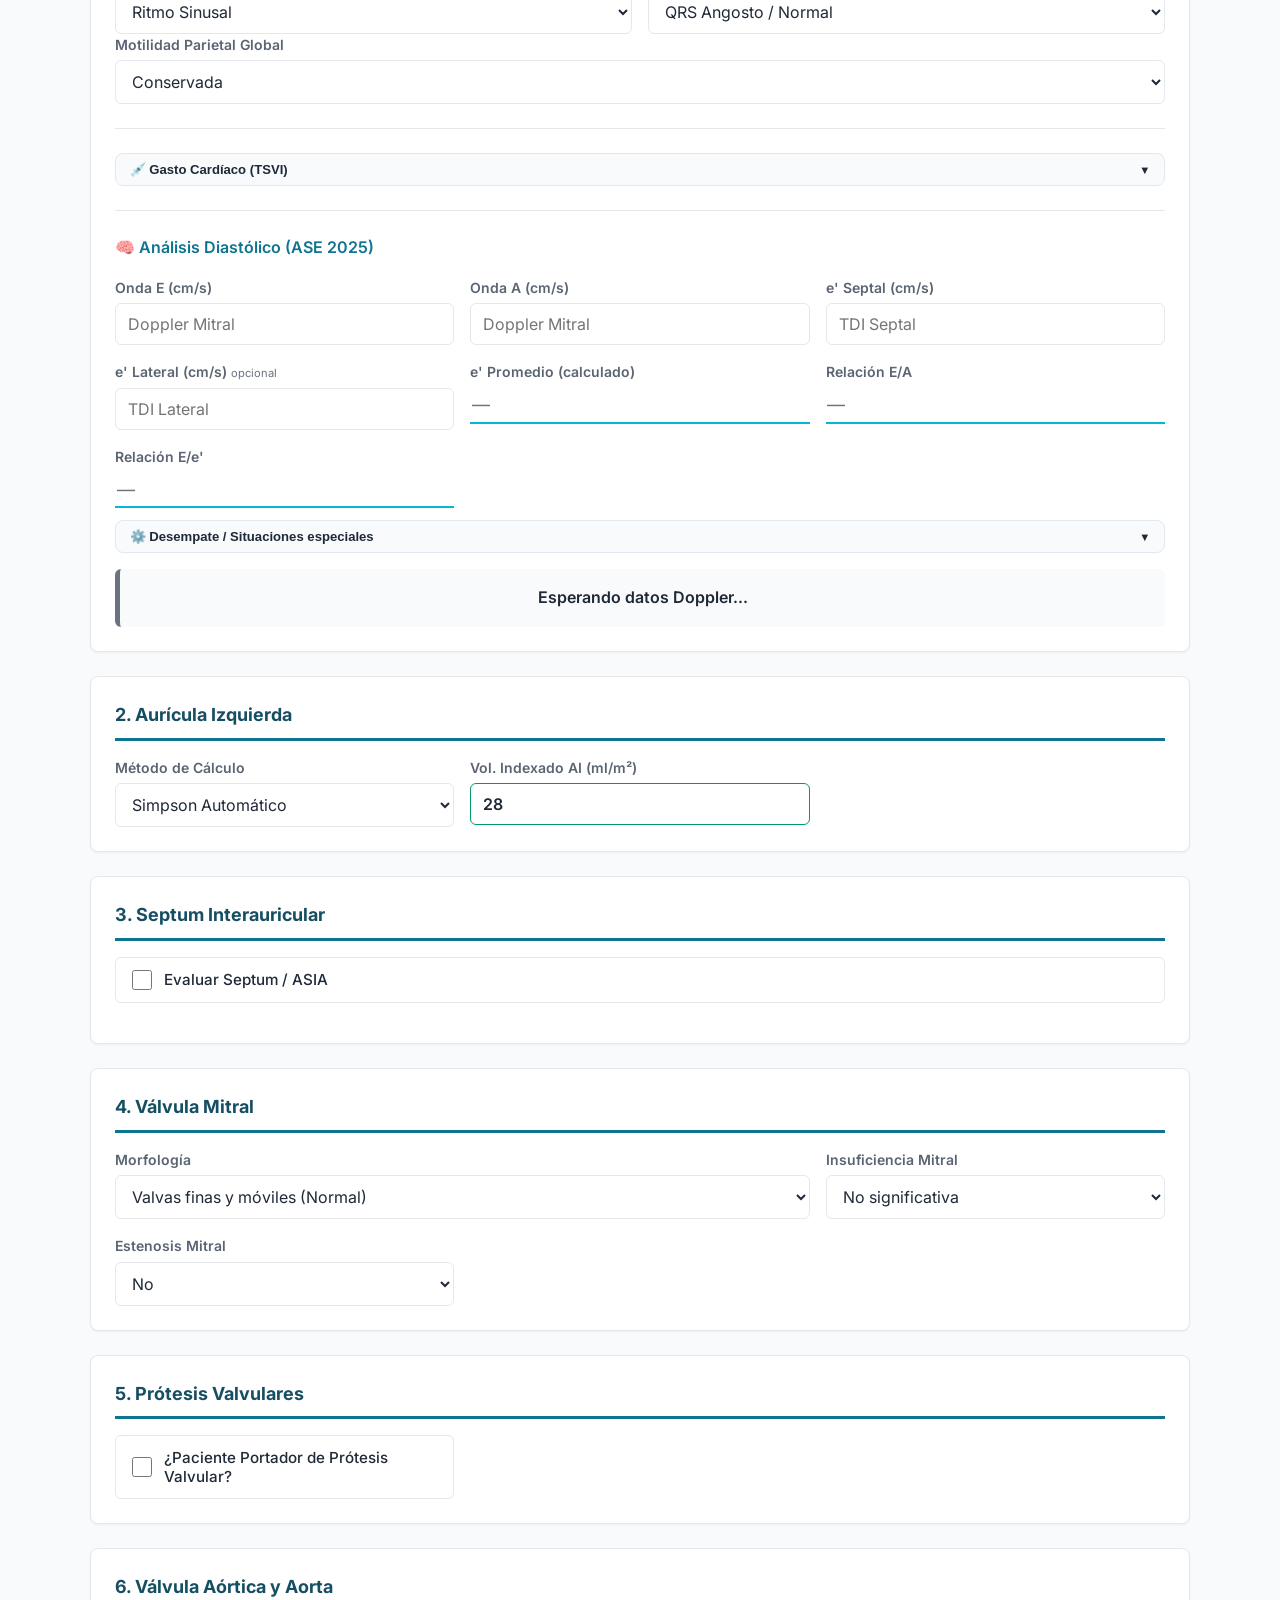
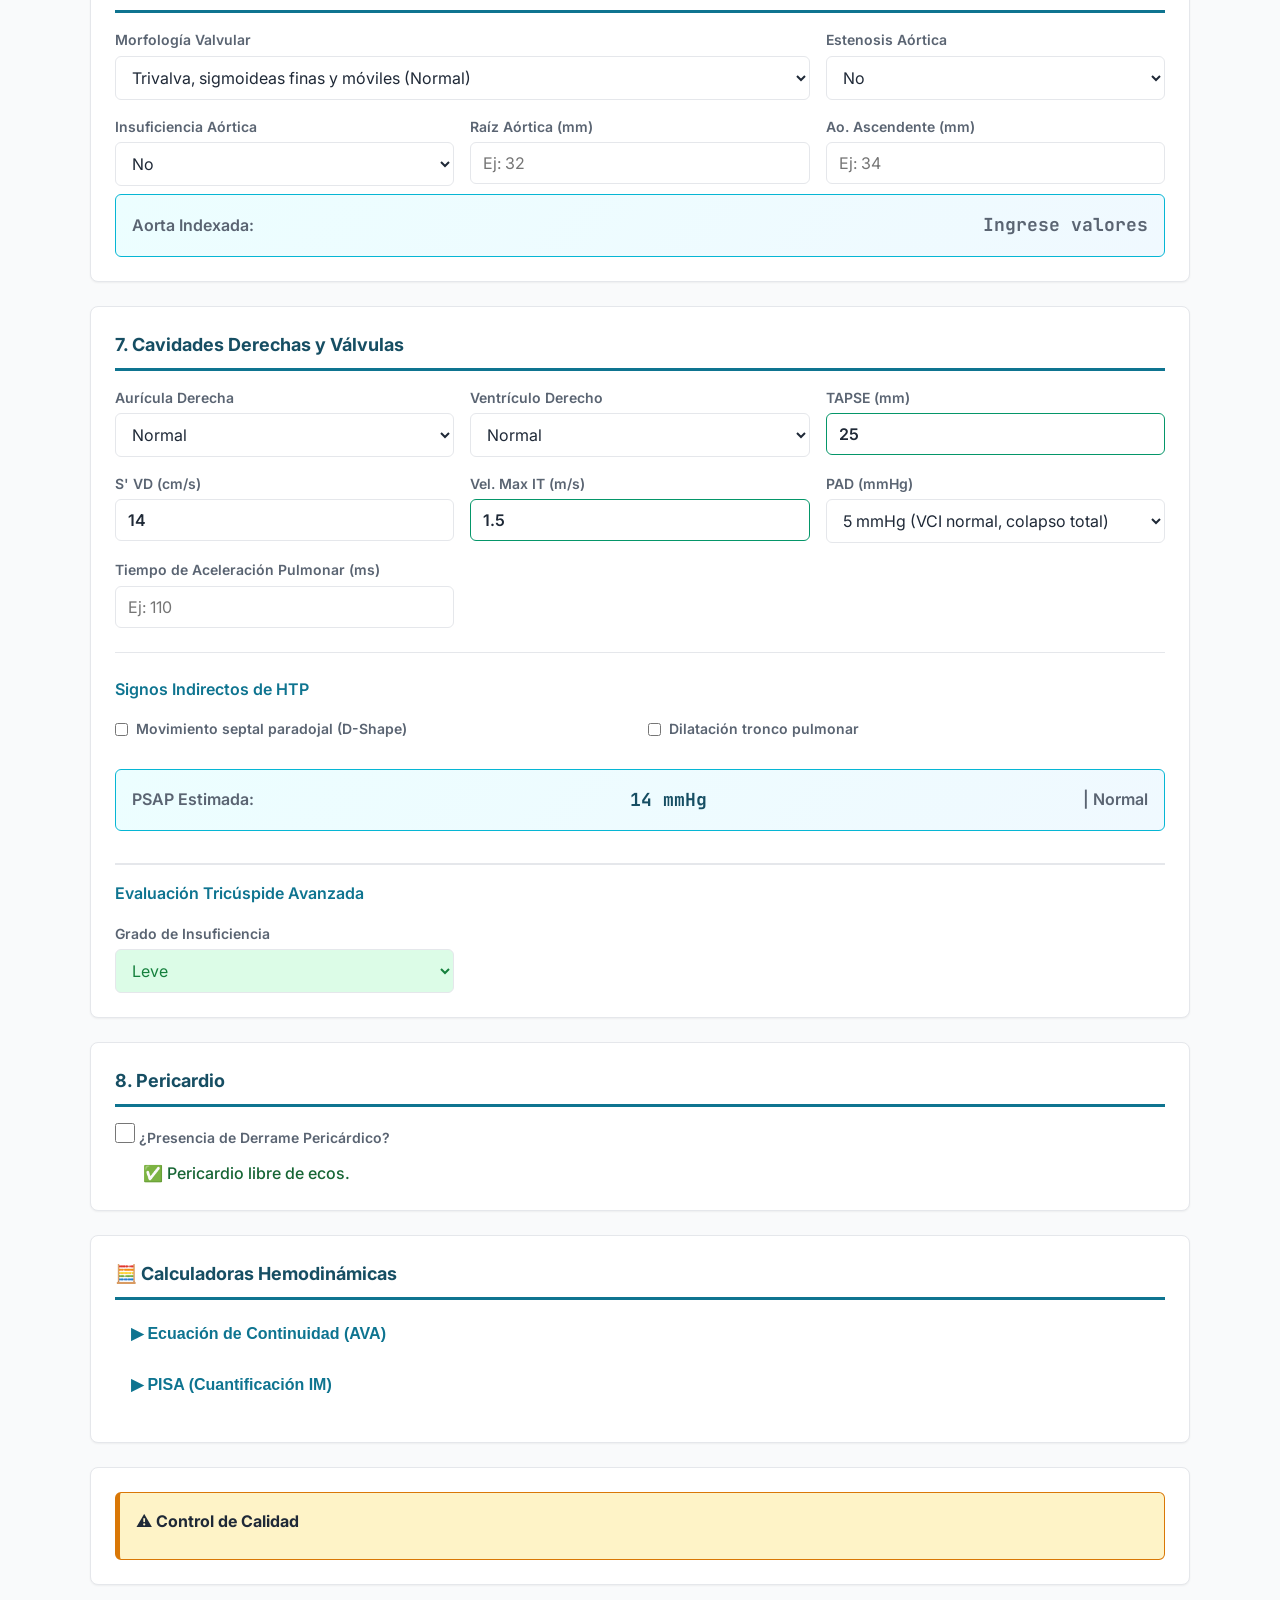
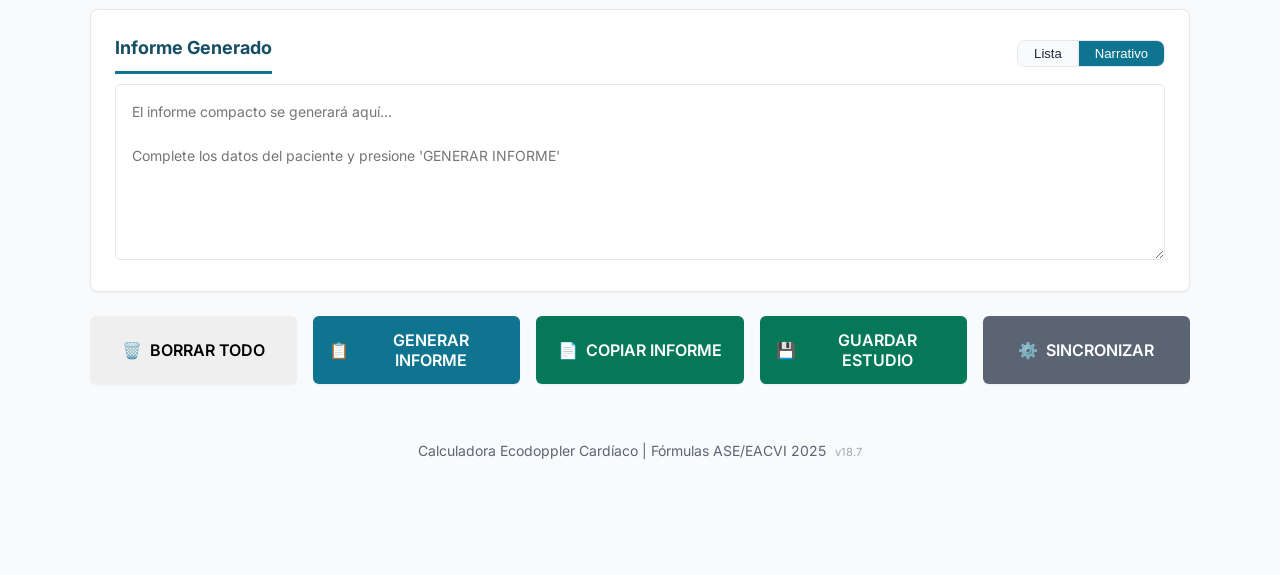
==== commit 9b60b95e: "fix(diástole): alinear el algoritmo sinusal con la Figura 3 ASE 2025 - Solo "e' bajo" con E/A ≤0.8 d" ====
--- a/index.html
+++ b/index.html
@@ -16,7 +16,7 @@
         rel="stylesheet">
 
     <!-- Styles -->
-    <link rel="stylesheet" href="styles.css?v=18.8">
+    <link rel="stylesheet" href="styles.css?v=18.7">
 </head>
 
 <body>
@@ -25,7 +25,7 @@
         <header class="app-header">
             <div>
                 <h1>Eco Doppler Cardíaco</h1>
-                <p class="version">v17.6</p>
+                <p class="version">v18.7</p>
             </div>
             <div class="voice-controls">
                 <a hidden id="personal_ai_1" class="btn btn-voice" target="_blank" rel="noopener noreferrer">IA personal 1</a>
@@ -53,8 +53,36 @@
             </div>
         </header>
 
+        <nav class="quick-nav" aria-label="Ir a una sección">
+            <a class="quick-nav__chip" href="#sec-presets">Presets</a>
+            <a class="quick-nav__chip" href="#sec-paciente">Paciente</a>
+            <a class="quick-nav__chip" href="#sec-vi">VI y Diástole</a>
+            <a class="quick-nav__chip" href="#sec-ai">AI</a>
+            <a class="quick-nav__chip" href="#sec-septum">Septum / CIA</a>
+            <a class="quick-nav__chip" href="#sec-mitral">Mitral</a>
+            <a class="quick-nav__chip" href="#protesis_section">Prótesis</a>
+            <a class="quick-nav__chip" href="#sec-aortica">Aórtica y Aorta</a>
+            <a class="quick-nav__chip" href="#sec-derechas">Cav. Derechas</a>
+            <a class="quick-nav__chip" href="#sec-pericardio">Pericardio</a>
+            <a class="quick-nav__chip" href="#sec-informe">Informe</a>
+        </nav>
+
         <!-- Datos Físicos y Filiación -->
-        <section class="card">
+        <section class="card preset-section" id="sec-presets">
+            <h2 class="section-title">Carga Rápida — Presets</h2>
+            <div class="preset-row">
+                <select id="preset_selector" class="preset-select">
+                    <option value="">Elegir preset…</option>
+                </select>
+                <button type="button" id="btn_aplicar_preset" class="preset-btn preset-btn-green">Aplicar</button>
+                <button type="button" id="btn_admin_presets" class="preset-btn" title="Guardar, crear, restaurar o respaldar presets">⚙️ Administrar</button>
+            </div>
+            <p class="preset-help">
+                El preset completa el estudio y respeta los datos del paciente que ya cargaste.
+            </p>
+        </section>
+
+        <section class="card" id="sec-paciente">
             <h2 class="section-title">Datos del Paciente</h2>
             <div class="grid">
                 <div class="form-group">
@@ -88,19 +116,19 @@
                     <label for="bmi_display">IMC (Riesgo)</label>
                     <input type="text" id="bmi_display" class="calculated-value" disabled placeholder="—">
                 </div>
+                <div class="form-group">
+                    <label for="ventana">Calidad Ventana Acústica</label>
+                    <select id="ventana">
+                        <option value="no">Buena</option>
+                        <option value="si">Mala Ventana (Limita evaluación)</option>
+                    </select>
+                </div>
                 <div class="form-group" style="grid-column: 1 / -1;">
                     <div id="bsa_alert_container"
                         style="display:none; margin-top: 0.5rem; padding: 0.75rem; border-radius: 6px; font-weight: 500; font-size: 0.9rem; display: flex; align-items: center; gap: 0.5rem;">
                         <span id="bsa_alert_icon"></span>
                         <span id="bsa_alert_text"></span>
                     </div>
-                </div>
-                <div class="form-group">
-                    <label for="ventana">Calidad Ventana Acústica</label>
-                    <select id="ventana">
-                        <option value="no">Buena</option>
-                        <option value="si">Mala Ventana (Limita evaluación)</option>
-                    </select>
                 </div>
             </div>
         </section>
@@ -167,11 +195,6 @@
                     <input type="checkbox" id="ant_rvm">
                     <label for="ant_rvm">Recambio Valvular Mitral</label>
                 </div>
-                <!-- Miocardiopatía hipertrófica conocida: abre el bloque MCH -->
-                <div class="checkbox-group">
-                    <input type="checkbox" id="ant_mch">
-                    <label for="ant_mch">Miocardiopatía Hipertrófica</label>
-                </div>
             </div>
             <div class="form-group" style="margin-top: 0.75rem;">
                 <label for="ant_libre">Motivo de consulta / Observaciones clínicas</label>
@@ -180,22 +203,8 @@
         </section>
 
         <!-- Presets de carga rápida -->
-        <section class="card preset-section">
-            <h2 class="section-title">Carga Rápida — Presets</h2>
-            <div style="display:flex; gap:.5rem; align-items:center; flex-wrap:wrap;">
-                <select id="preset_selector" style="flex:1; min-width:200px; padding:.45rem .6rem; border:1px solid var(--color-border); border-radius:6px; font-family:inherit; font-size:.9rem;">
-                    <option value="">Elegir preset…</option>
-                </select>
-                <button type="button" id="btn_aplicar_preset" class="preset-btn preset-btn-green">Aplicar</button>
-                <button type="button" id="btn_admin_presets" class="preset-btn" title="Guardar, crear, restaurar o respaldar presets">⚙️ Administrar</button>
-            </div>
-            <p style="margin:.5rem 0 0; font-size:.78rem; opacity:.7;">
-                El preset completa el estudio y respeta los datos del paciente que ya cargaste.
-            </p>
-        </section>
-
         <!-- VI y Motilidad Parietal -->
-        <section class="card">
+        <section class="card" id="sec-vi">
             <h2 class="section-title">1. Ventrículo Izquierdo y Motilidad</h2>
 
             <div class="grid">
@@ -382,18 +391,29 @@
                             <label class="diast-ctx-btn" title="Bloqueo completo rama izquierda — e' septal no confiable">
                                 <input type="checkbox" id="ctx_bcri"> BCRI
                             </label>
-                            <label class="diast-ctx-btn" title="Calcificación del anillo mitral — E/e' no válido">
+                            <label class="diast-ctx-btn" title="Calcificación del anillo mitral moderada-severa — en ritmo sinusal el algoritmo ASE no se aplica">
                                 <input type="checkbox" id="ctx_mac"> MAC
                             </label>
-                            <label class="diast-ctx-btn" title="Insuficiencia mitral severa — E/e' sobreestima presiones">
+                            <label class="diast-ctx-btn" title="Insuficiencia mitral severa primaria — en ritmo sinusal el algoritmo ASE no se aplica">
                                 <input type="checkbox" id="ctx_im"> IM Severa
                             </label>
-                            <label class="diast-ctx-btn" title="Miocardiopatía hipertrófica — integración específica">
-                                <input type="checkbox" id="ctx_mcp"> MCH
+                            <label class="diast-ctx-btn" title="Miocardiopatía hipertrófica — umbrales modificados">
+                                <input type="checkbox" id="ctx_mcp"> MCP
                             </label>
-                            <label class="diast-ctx-btn" title="Valsalva positivo: E/A cae ≤ 0.8 → confirma pseudonormal">
+                            <label class="diast-ctx-btn" title="Valsalva positivo: E/A cae ≥ 50% → sugiere presión de AI elevada">
                                 <input type="checkbox" id="ctx_valsalva"> Valsalva (+)
                             </label>
+                        </div>
+                        <div class="form-group">
+                            <label for="diast_exclusion">Otra situación que excluye el algoritmo <small class="hint">ASE 2025 · la estenosis mitral se toma sola</small></label>
+                            <select id="diast_exclusion">
+                                <option value="">Ninguna</option>
+                                <option value="reparacion_mitral">Reparación mitral / TEER</option>
+                                <option value="constriccion">Constricción pericárdica</option>
+                                <option value="hp_no_cardiaca">HP no cardíaca</option>
+                                <option value="trasplante">Trasplante cardíaco</option>
+                                <option value="lvad">Asistencia ventricular (LVAD)</option>
+                            </select>
                         </div>
                     </div>
                 </div>
@@ -532,7 +552,7 @@
         </section>
 
         <!-- Aurícula Izquierda -->
-        <section class="card">
+        <section class="card" id="sec-ai">
             <h2 class="section-title">2. Aurícula Izquierda</h2>
             <div class="grid">
                 <div class="form-group">
@@ -573,7 +593,7 @@
         </section>
 
         <!-- Septum Interauricular (ASIA/FOP) -->
-        <section class="card">
+        <section class="card" id="sec-septum">
             <h2 class="section-title">3. Septum Interauricular</h2>
 
             <div class="checkbox-group" style="margin-bottom: 1rem;">
@@ -603,7 +623,7 @@
         </section>
 
         <!-- Válvula Mitral -->
-        <section class="card">
+        <section class="card" id="sec-mitral">
             <h2 class="section-title">4. Válvula Mitral</h2>
             <div class="grid">
                 <div class="form-group grid-span-2">
@@ -893,7 +913,7 @@
         </section>
 
         <!-- Válvula Aórtica y Aorta -->
-        <section class="card">
+        <section class="card" id="sec-aortica">
             <h2 class="section-title">6. Válvula Aórtica y Aorta</h2>
             <div class="grid">
                 <div class="form-group grid-span-2">
@@ -1127,7 +1147,7 @@
         </section>
 
         <!-- Cavidades Derechas y Válvulas -->
-        <section class="card">
+        <section class="card" id="sec-derechas">
             <h2 class="section-title">7. Cavidades Derechas y Válvulas</h2>
             <div class="grid">
                 <div class="form-group">
@@ -1393,7 +1413,7 @@
         </section>
 
         <!-- 6. Válvula Tricúspide (New Module v14.7) -->
-        <section class="card">
+        <section class="card" id="sec-pericardio">
             <h2 class="section-title">8. Pericardio</h2>
 
             <div class="checkbox-container"
@@ -1537,9 +1557,26 @@
                 <div id="qc_alerts"></div>
             </div>
         </section>
+        <!-- Área de Resultado -->
+        <section class="card" id="sec-informe">
+            <div class="report-header">
+                <h2 class="section-title" style="margin:0;">Informe Generado</h2>
+                <div class="report-mode-selector">
+                    <button id="mode_lista" class="mode-btn">Lista</button>
+                    <button id="mode_narrativo" class="mode-btn mode-btn-active">Narrativo</button>
+                    <button hidden id="mode_ia" class="mode-btn mode-btn-ia" title="Generar conclusión con Gemini AI">Gemini IA</button>
+                </div>
+            </div>
+            <textarea id="resultado" class="report-output"
+                placeholder="El informe compacto se generará aquí...&#10;&#10;Complete los datos del paciente y presione 'GENERAR INFORME'"></textarea>
+            <p id="report_status" class="report-status" role="status" hidden></p>
+        </section>
 
         <!-- Botones de Acción -->
         <section class="action-buttons">
+            <button id="btn_reset" class="btn btn-dock-clear">
+                <span>🗑️</span> BORRAR TODO
+            </button>
             <button id="btn_generate" class="btn btn-primary">
                 <span>📋</span> GENERAR INFORME
             </button>
@@ -1555,28 +1592,10 @@
             <button id="btn_sync_setup" class="btn btn-secondary" title="Configurar la sincronización con Google Sheets">
                 <span>⚙️</span> SINCRONIZAR
             </button>
-            <button id="btn_reset" class="btn btn-danger">
-                <span>🗑️</span> BORRAR TODO
-            </button>
         </section>
 
-        <!-- Área de Resultado -->
-        <section class="card">
-            <div class="report-header">
-                <h2 class="section-title" style="margin:0;">Informe Generado</h2>
-                <div class="report-mode-selector">
-                    <button id="mode_lista" class="mode-btn">Lista</button>
-                    <button id="mode_narrativo" class="mode-btn mode-btn-active">Narrativo</button>
-                    <button hidden id="mode_ia" class="mode-btn mode-btn-ia" title="Generar conclusión con Gemini AI">Gemini IA</button>
-                </div>
-            </div>
-            <textarea id="resultado" class="report-output"
-                placeholder="El informe compacto se generará aquí...&#10;&#10;Complete los datos del paciente y presione 'GENERAR INFORME'"></textarea>
-            <p id="report_status" class="report-status" role="status" hidden></p>
-        </section>
-
         <footer class="app-footer">
-            <p>Calculadora Ecodoppler Cardíaco | Fórmulas ASE/EACVI 2025 <span id="app-version" style="opacity:0.55;font-size:0.8em;margin-left:0.5em;">v18.0</span></p>
+            <p>Calculadora Ecodoppler Cardíaco | Fórmulas ASE/EACVI 2025 <span id="app-version" style="opacity:0.55;font-size:0.8em;margin-left:0.5em;">v18.7</span></p>
         </footer>
     </div>
 
@@ -1610,9 +1629,7 @@
     </div>
 
     <!-- JavaScript Modules -->
-    <script src="js/mch.js?v=2.3"></script>
-    <script src="js/mch-ui.js?v=2.2"></script>
-    <script src="js/hemodynamics.js?v=17.9"></script>
+    <script src="js/hemodynamics.js?v=18.0"></script>
     <script src="js/validator.js?v=16.0"></script>
     <script src="js/mini-calculators.js?v=16.0"></script>
     <script src="js/quality-control.js?v=16.0"></script>
@@ -1625,7 +1642,7 @@
     <script src="js/motility-svg.js?v=16.2"></script>
     <script src="js/gemini-ai.js?v=18.2"></script>
     <script src="js/presets.js?v=1.0"></script>
-    <script src="js/ui-controller.js?v=19.25"></script>
+    <script src="js/ui-controller.js?v=19.23"></script>
     <script src="js/ui-extensions.js?v=16.1"></script>
     <script src="js/ui-lanus.js?v=16.1"></script>
     <script src="js/ui-aorta-display.js?v=16.0"></script>
@@ -1633,7 +1650,7 @@
     <script src="js/valvulopathy-modules.js?v=16.0"></script>
     <script src="js/voice-recognition.js?v=16.0"></script>
     <script src="app.js?v=17.9"></script>
-    <script src="js/study-storage.js?v=1.3"></script>
+    <script src="js/study-storage.js?v=1.2"></script>
     <script src="js/google-sync.js?v=1.2"></script>
     <script src="js/ai-assistant.js?v=1.5"></script>
     <script>
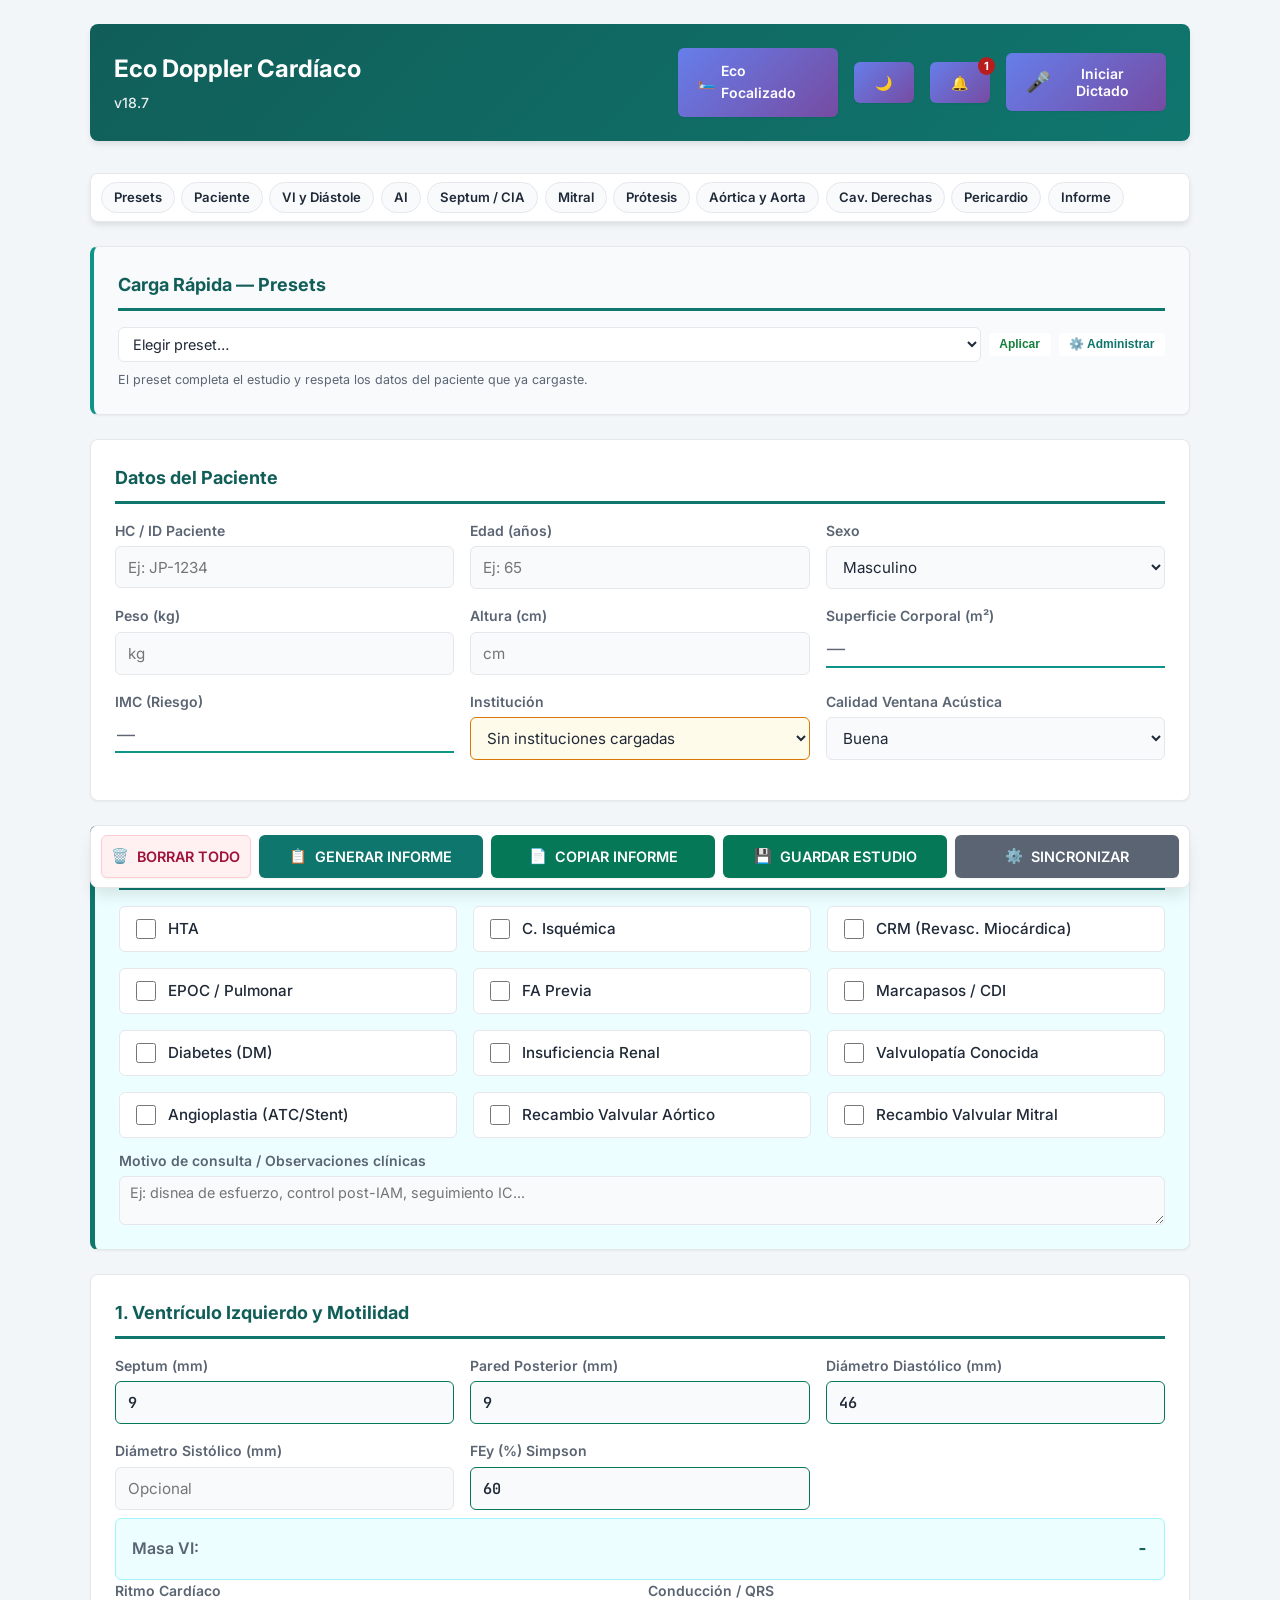
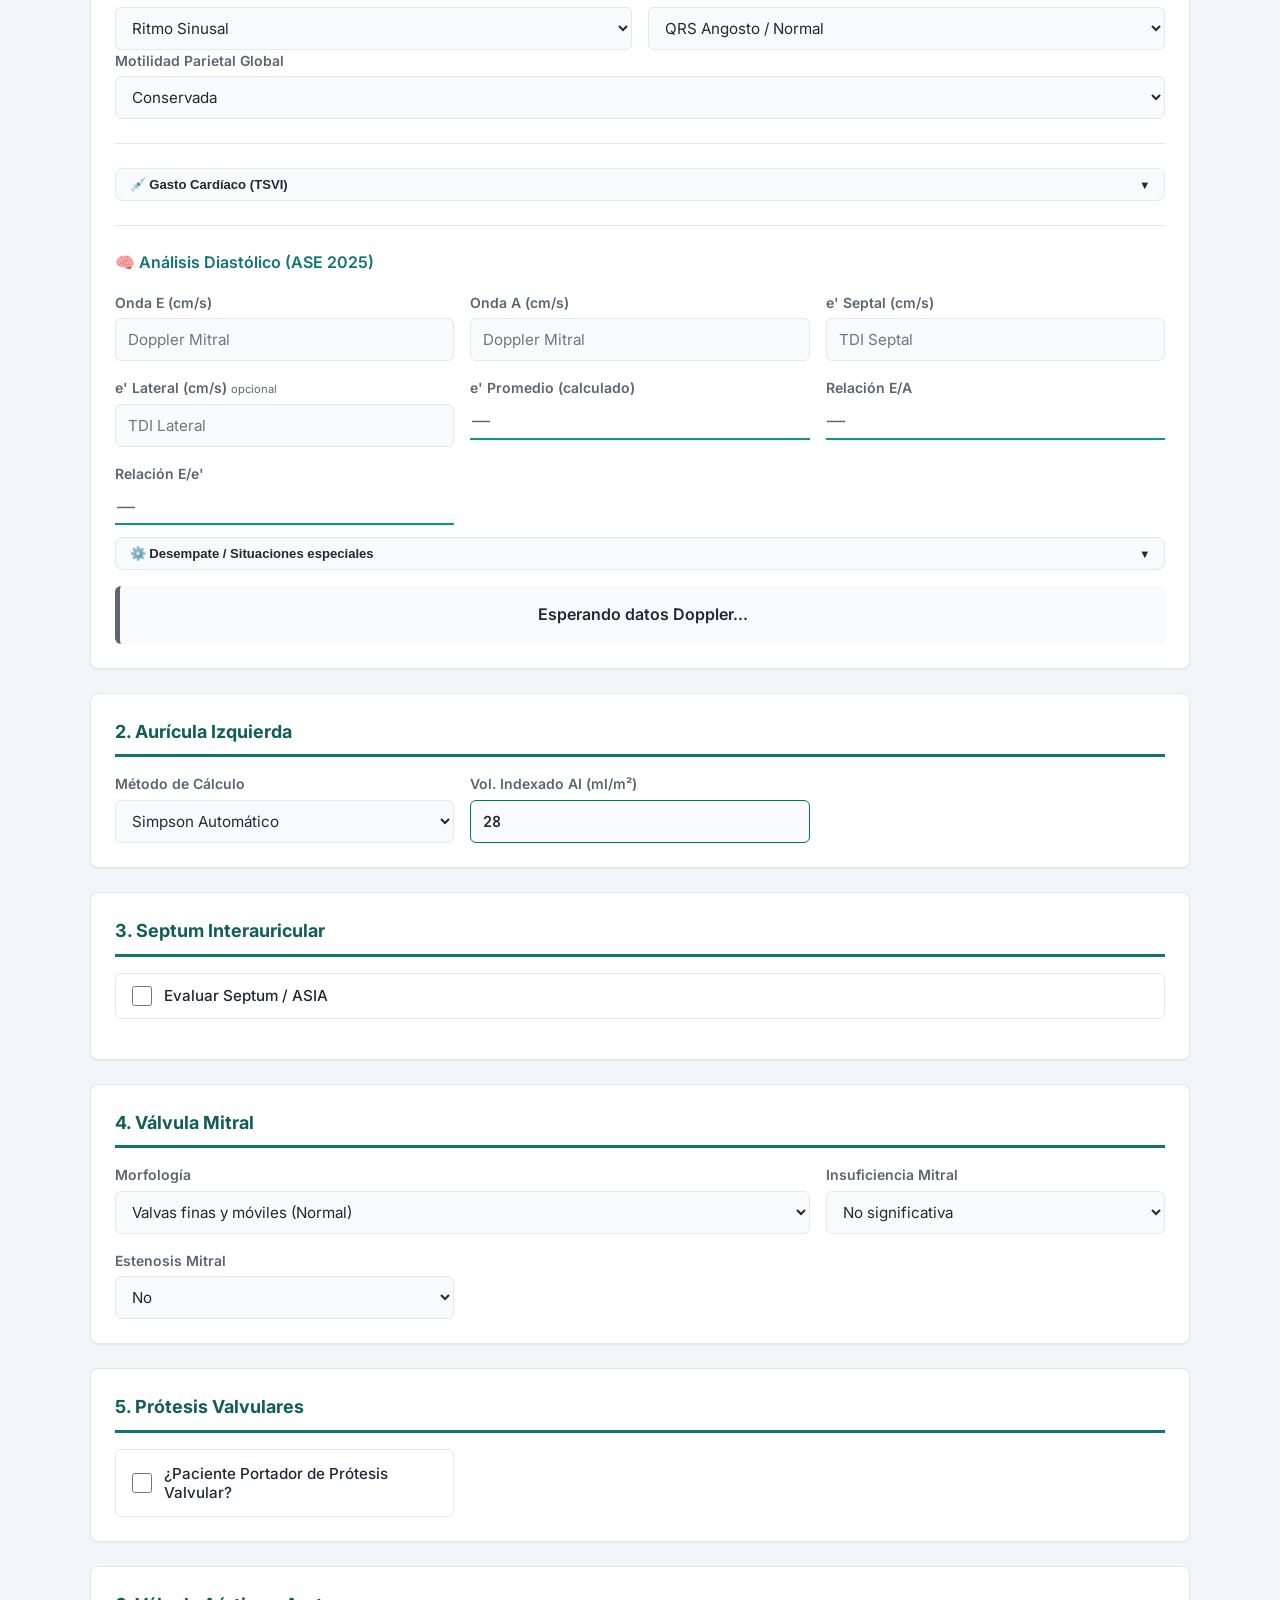
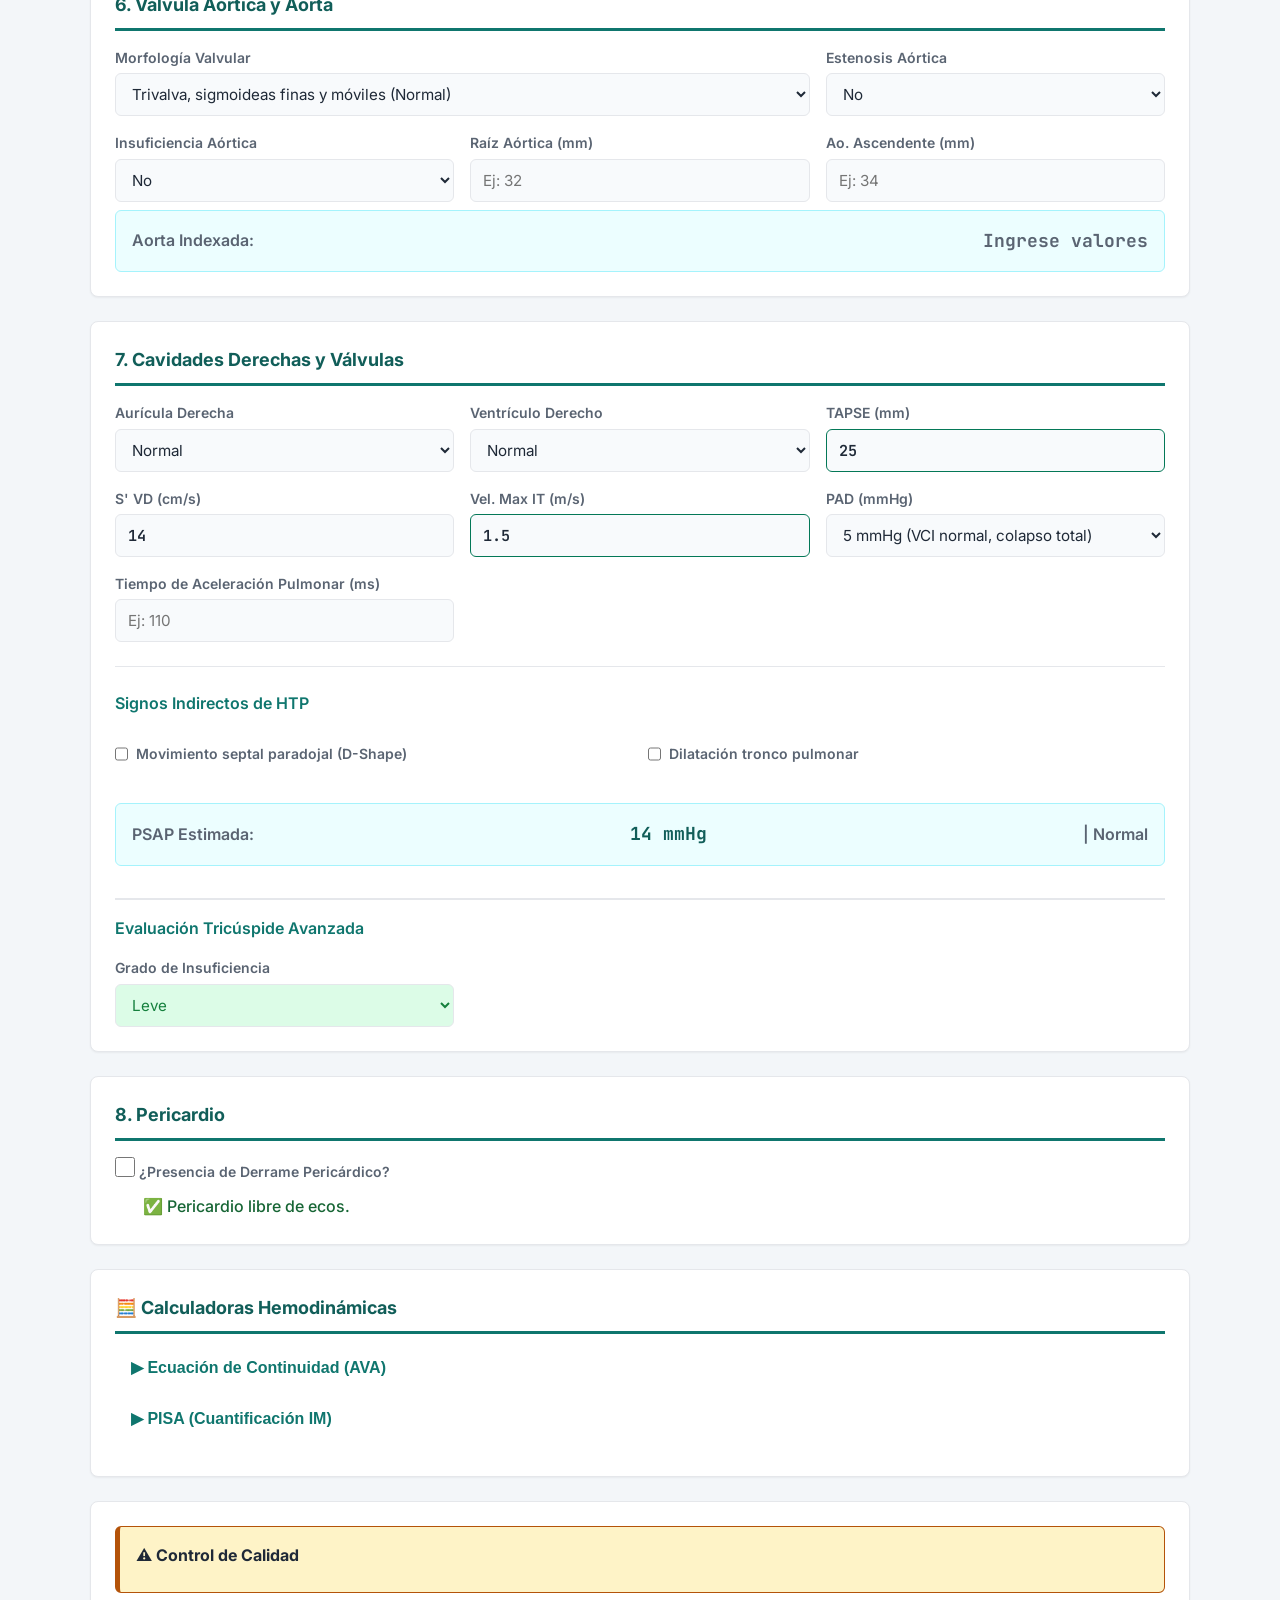
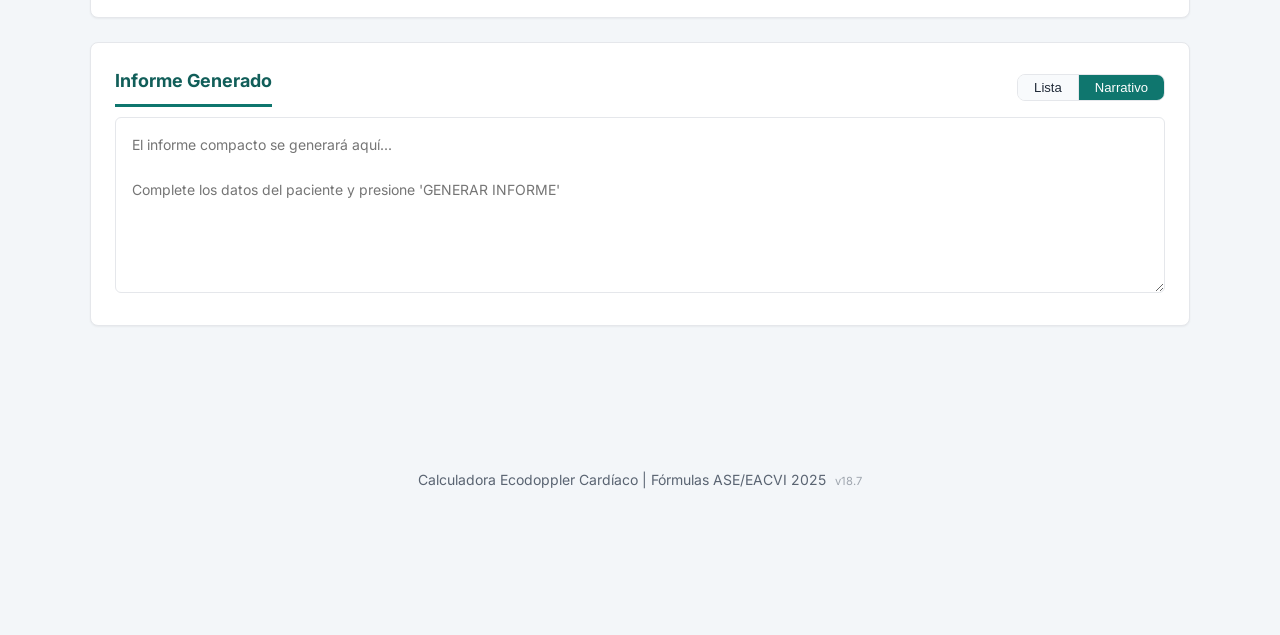
==== commit 26fe418f: "feat(institución): selector siempre visible, alta en línea y vigencia diaria - El desplegable se ve " ====
--- a/index.html
+++ b/index.html
@@ -16,7 +16,7 @@
         rel="stylesheet">
 
     <!-- Styles -->
-    <link rel="stylesheet" href="styles.css?v=18.7">
+    <link rel="stylesheet" href="styles.css?v=18.8">
 </head>
 
 <body>
@@ -115,6 +115,15 @@
                 <div class="form-group">
                     <label for="bmi_display">IMC (Riesgo)</label>
                     <input type="text" id="bmi_display" class="calculated-value" disabled placeholder="—">
+                </div>
+                <div class="form-group" id="grupo_institucion">
+                    <label for="institucion">Institución</label>
+                    <select id="institucion"></select>
+                    <div id="institucion_nueva" class="institucion-nueva" hidden>
+                        <input id="institucion_nombre" type="text" placeholder="Nombre de la institución" autocomplete="off">
+                        <button type="button" id="institucion_agregar">Agregar</button>
+                        <button type="button" id="institucion_cancelar" aria-label="Cancelar">✕</button>
+                    </div>
                 </div>
                 <div class="form-group">
                     <label for="ventana">Calidad Ventana Acústica</label>
@@ -1642,7 +1651,7 @@
     <script src="js/motility-svg.js?v=16.2"></script>
     <script src="js/gemini-ai.js?v=18.2"></script>
     <script src="js/presets.js?v=1.0"></script>
-    <script src="js/ui-controller.js?v=19.23"></script>
+    <script src="js/ui-controller.js?v=19.26"></script>
     <script src="js/ui-extensions.js?v=16.1"></script>
     <script src="js/ui-lanus.js?v=16.1"></script>
     <script src="js/ui-aorta-display.js?v=16.0"></script>
@@ -1650,8 +1659,8 @@
     <script src="js/valvulopathy-modules.js?v=16.0"></script>
     <script src="js/voice-recognition.js?v=16.0"></script>
     <script src="app.js?v=17.9"></script>
-    <script src="js/study-storage.js?v=1.2"></script>
-    <script src="js/google-sync.js?v=1.2"></script>
+    <script src="js/study-storage.js?v=1.3"></script>
+    <script src="js/google-sync.js?v=1.4"></script>
     <script src="js/ai-assistant.js?v=1.5"></script>
     <script>
         document.addEventListener('DOMContentLoaded', () => {
--- a/styles.css
+++ b/styles.css
@@ -3,16 +3,6 @@
    Version 13.0 Pro
    ======================================== */
 
-/* MCH: sólo el módulo nuevo; respeta las variables de ambos temas. */
-.mch-section[hidden] { display: none; }
-.mch-section details { margin: 1rem 0; padding: 1rem; border: 1px solid var(--color-border); border-radius: var(--radius-md); min-width: 0; }
-.mch-section summary { font-weight: 600; margin-bottom: .75rem; }
-.mch-summary { white-space: pre-line; overflow-wrap: anywhere; background: var(--color-bg-main); border-radius: var(--radius-md); padding: .75rem; margin: .75rem 0; }
-.mch-section input, .mch-section select { min-width: 0; }
-.mch-hint { margin: .5rem 0 1rem; padding: .75rem 1rem; border: 1px solid var(--color-primary); border-radius: var(--radius-md); background: var(--color-primary-bg); color: var(--color-text-primary); }
-.mch-hint p { margin: 0 0 .5rem; font-size: .9rem; }
-.mch-checklist { margin: .75rem 0; padding: .75rem 1rem; border-left: 3px solid var(--color-primary); background: var(--color-bg-main); font-size: .9rem; }
-.mch-checklist p { margin: .25rem 0 0; }
 /* CSS Variables - Medical Design System */
 :root {
     /* Le dice al navegador de qué color pintar los controles nativos:
@@ -21,35 +11,35 @@
     color-scheme: light;
 
     /* Primary Colors - Teal/Cyan Medical Palette */
-    --color-primary: #0E7490;
+    --color-primary: #0F766E;
     /* cyan-700 - Main teal */
-    --color-primary-dark: #164E63;
+    --color-primary-dark: #115E59;
     /* cyan-800 - Dark teal */
-    --color-primary-light: #06B6D4;
+    --color-primary-light: #0D9488;
     /* cyan-500 - Accent teal */
-    --color-primary-bg: #ECFEFF;
+    --color-primary-bg: #F0FDFA;
     /* cyan-50 - Light background */
 
     /* Semantic Colors */
-    --color-success: #059669;
+    --color-success: #047857;
     /* emerald-600 */
     --color-success-bg: #D1FAE5;
     /* emerald-100 */
-    --color-warning: #D97706;
+    --color-warning: #B45309;
     /* amber-600 */
     --color-warning-bg: #FEF3C7;
     /* amber-100 */
-    --color-error: #DC2626;
+    --color-error: #B91C1C;
     /* red-600 */
     --color-error-bg: #FEE2E2;
     /* red-100 */
-    --color-info: #0284C7;
+    --color-info: #0369A1;
     /* sky-600 */
     --color-info-bg: #E0F2FE;
     /* sky-100 */
 
     /* Texto atenuado — el #9ca3af que estaba inline daba 2.54:1 sobre blanco */
-    --color-text-muted: #6B7280;
+    --color-text-muted: #5E6573;
 
     /* Texto sobre relleno sólido. En claro el relleno es profundo y el texto va
        blanco; en oscuro el relleno se aclara y el texto tiene que invertirse,
@@ -118,9 +108,21 @@
     --color-link: #0369A1;
     --bullseye-accent: #005B96;
     /* gray-500 */
-    --color-bg-main: #F9FAFB;
+    --color-bg-main: #F3F6F9;
     /* gray-50 */
     --color-bg-card: #FFFFFF;
+    /* Fondo de los campos editables: los despega de la tarjeta blanca */
+    --color-bg-input: #F8FAFC;
+    /* Borde de acento que tiene que seguir viéndose en los dos temas.
+       --color-primary-light no sirve para esto: en oscuro vale #083344, casi
+       el mismo tono que la tarjeta, y la línea de los campos calculados
+       —su único indicio visual— desaparecía. */
+    --color-accent-border: #0D9488;
+    /* Versión legible de cada color semántico cuando se usa como texto sobre
+       su propio fondo: los tonos de borde no llegan a 4.5:1 encima del -bg. */
+    --color-warning-text: #B45309;
+    --color-error-text: #B91C1C;
+    --color-info-text: #0369A1;
     --color-border: #E5E7EB;
     /* gray-200 */
     --color-border-focus: var(--color-primary);
@@ -184,9 +186,15 @@
     /* cyan-900 */
 
     /* Backgrounds */
-    --color-bg-main: #0F172A;
+    --color-bg-main: #0B1120;
     /* slate-900 */
-    --color-bg-card: #1E293B;
+    --color-bg-card: #162032;
+    --color-bg-input: #0F172A;
+    --color-accent-border: #22D3EE;
+    --color-success-text: var(--color-success);
+    --color-warning-text: var(--color-warning);
+    --color-error-text: var(--color-error);
+    --color-info-text: var(--color-info);
     /* slate-800 */
     --color-border: #334155;
     /* slate-700 */
@@ -202,19 +210,19 @@
     /* Semantic Colors (Softer for dark mode) */
     --color-success-bg: #064E3B;
     /* emerald-900 */
-    --color-success: #34D399;
+    --color-success: #6EE7B7;
     /* emerald-400 */
     --color-warning-bg: #451A03;
     /* amber-950 */
-    --color-warning: #FBBF24;
+    --color-warning: #FCD34D;
     /* amber-400 */
     --color-error-bg: #450A0A;
     /* red-950 */
-    --color-error: #F87171;
+    --color-error: #FCA5A5;
     /* red-400 */
     --color-info-bg: #0C4A6E;
     /* sky-900 */
-    --color-info: #38BDF8;
+    --color-info: #7DD3FC;
     /* sky-400 */
 
     /* Texto atenuado */
@@ -443,7 +451,7 @@
 select,
 textarea {
     font-family: var(--font-family-sans);
-    font-size: var(--font-size-base);
+    font-size: 0.95rem;
     padding: 0.625rem 0.75rem;
     border: 1.5px solid var(--color-border);
     border-radius: var(--radius-md);
@@ -453,6 +461,17 @@
     width: 100%;
 }
 
+/* Campos editables: alto cómodo para cargar con el estudio delante, y fondo
+   propio que los despega de la tarjeta. Los calculados quedan afuera: no son
+   campos sino resultados, y van sin caja. */
+.form-group input:not(.calculated-value),
+.form-group select,
+.form-group textarea {
+    min-height: 42px;
+    font-size: 0.95rem;
+    background: var(--color-bg-input);
+}
+
 input:focus,
 select:focus,
 textarea:focus {
@@ -467,6 +486,7 @@
 }
 
 input[type="number"] {
+    font-family: var(--font-family-mono);
     font-weight: 600;
 }
 
@@ -492,7 +512,7 @@
     font-size: var(--font-size-lg);
     cursor: default;
     border: none !important;
-    border-bottom: 2px solid var(--color-primary-light) !important;
+    border-bottom: 2px solid var(--color-accent-border) !important;
     border-radius: 0 !important;
     padding: 0.35rem 0.1rem;
     box-shadow: none !important;
@@ -540,8 +560,8 @@
 
 .info-banner {
     grid-column: 1 / -1;
-    background: linear-gradient(135deg, var(--color-primary-bg) 0%, #F0F9FF 100%);
-    border: 1.5px solid var(--color-primary-light);
+    background: var(--tint-info-bg);
+    border: 1.5px solid var(--tint-info-border);
     border-radius: var(--radius-md);
     padding: var(--spacing-md);
     margin-top: var(--spacing-sm);
@@ -697,19 +717,19 @@
 
 .qc-alert-error {
     background: var(--color-error-bg);
-    color: var(--color-error);
+    color: var(--color-error-text);
     border-left: 3px solid var(--color-error);
 }
 
 .qc-alert-warning {
     background: var(--color-warning-bg);
-    color: var(--color-warning);
+    color: var(--color-warning-text);
     border-left: 3px solid var(--color-warning);
 }
 
 .qc-alert-info {
     background: var(--color-info-bg);
-    color: var(--color-info);
+    color: var(--color-info-text);
     border-left: 3px solid var(--color-info);
 }
 
@@ -750,7 +770,7 @@
 .toggle-advanced-btn.open .toggle-arrow { transform: rotate(180deg); }
 
 /* Presets */
-.preset-section { background: var(--tint-neutral-bg); border-left: 4px solid var(--color-primary-light); }
+.preset-section { background: var(--tint-neutral-bg); border-left: 4px solid var(--color-accent-border); }
 .preset-buttons { display: flex; flex-wrap: wrap; gap: 0.5rem; align-items: center; }
 .preset-btn {
     padding: 6px 14px; border-radius: 20px; border: 1.5px solid var(--color-primary);
@@ -778,7 +798,7 @@
 
 .report-status {
     font-size: var(--font-size-sm);
-    color: var(--color-warning);
+    color: var(--color-warning-text);
     margin-top: 0.5rem;
 }
 
@@ -856,19 +876,19 @@
 
 .status-green {
     background: var(--color-success-bg);
-    color: var(--color-success);
+    color: var(--color-success-text);
     border-left-color: var(--color-success);
 }
 
 .status-yellow {
     background: var(--color-warning-bg);
-    color: var(--color-warning);
+    color: var(--color-warning-text);
     border-left-color: var(--color-warning);
 }
 
 .status-red {
     background: var(--color-error-bg);
-    color: var(--color-error);
+    color: var(--color-error-text);
     border-left-color: var(--color-error);
 }
 
@@ -2519,9 +2539,176 @@
     padding-bottom: calc(5.5rem + env(safe-area-inset-bottom, 0px));
 }
 
-/* Controles propios de MCH: contraste y tamaño cómodos en ambos temas. */
-.mch-section label { color: var(--color-text-secondary); }
-.mch-section input, .mch-section select { background: var(--color-bg-card); color: var(--color-text-primary); border: 1px solid var(--color-border); }
-[data-theme="dark"] .mch-section { color-scheme: dark; }
 /* Los accesos opcionales permanecen ocultos aunque su clase use flex. */
 [hidden] { display: none !important; }
+
+
+/* ── Navegación rápida ───────────────────────────────────────────────────────
+   Barra fija bajo el encabezado para saltar entre secciones sin recorrer el
+   estudio entero. En pantallas angostas scrollea en horizontal dentro de la
+   barra; la página no se ensancha. */
+.quick-nav {
+    position: sticky;
+    top: 8px;
+    z-index: 900;
+    display: flex;
+    gap: 0.4rem;
+    align-items: center;
+    overflow-x: auto;
+    overflow-y: hidden;
+    -webkit-overflow-scrolling: touch;
+    scrollbar-width: thin;
+    padding: 0.5rem 0.6rem;
+    margin-bottom: var(--spacing-lg);
+    background: var(--color-bg-card);
+    border: 1px solid var(--color-border);
+    border-radius: var(--radius-lg);
+    box-shadow: var(--shadow-md);
+}
+
+.quick-nav__chip {
+    flex: 0 0 auto;
+    white-space: nowrap;
+    text-decoration: none;
+    font-size: 0.82rem;
+    font-weight: 600;
+    line-height: 1;
+    padding: 0.5rem 0.75rem;
+    border-radius: 999px;
+    border: 1px solid var(--color-border);
+    background: var(--color-bg-input);
+    color: var(--color-text-primary);
+    transition: background var(--transition-fast), border-color var(--transition-fast), color var(--transition-fast);
+}
+
+.quick-nav__chip:hover,
+.quick-nav__chip:focus-visible {
+    background: var(--color-primary);
+    border-color: var(--color-primary);
+    color: var(--on-solid);
+}
+
+/* Al saltar, que el título no quede tapado por la barra fija */
+.card[id^="sec-"],
+#protesis_section {
+    scroll-margin-top: 72px;
+}
+
+
+/* ── Presets ─────────────────────────────────────────────────────────────────
+   Estas tres reglas estaban como style="" inline en index.html; salieron de
+   ahí al mover el bloque arriba de Datos del Paciente. */
+.preset-row {
+    display: flex;
+    gap: 0.5rem;
+    align-items: center;
+    flex-wrap: wrap;
+}
+
+.preset-select {
+    flex: 1;
+    min-width: 200px;
+    padding: 0.45rem 0.6rem;
+    border: 1px solid var(--color-border);
+    border-radius: var(--radius-md);
+    font-family: inherit;
+    font-size: 0.9rem;
+}
+
+.preset-help {
+    margin: 0.5rem 0 0;
+    font-size: 0.78rem;
+    color: var(--color-text-secondary);
+}
+
+/* ── Botonera anclada abajo ──────────────────────────────────────────────────
+   Queda siempre al alcance, en una sola fila en PC. El aire al final de la
+   página evita que tape el último campo del formulario. */
+.action-buttons {
+    position: sticky;
+    bottom: 12px;
+    z-index: 890;
+    display: flex;
+    gap: var(--spacing-sm);
+    flex-wrap: nowrap;
+    align-items: stretch;
+    padding: 0.6rem;
+    margin-bottom: var(--spacing-lg);
+    background: var(--color-bg-card);
+    border: 1px solid var(--color-border);
+    border-radius: var(--radius-lg);
+    box-shadow: var(--shadow-lg);
+}
+
+.action-buttons .btn {
+    min-width: 0;
+    font-size: 0.9rem;
+    padding: 0.7rem 0.6rem;
+}
+
+/* Borrar todo: clase propia, para no pisar .btn-reset, que es del bull's-eye */
+.btn-dock-clear {
+    background: var(--tint-danger-bg);
+    color: var(--tint-danger-on);
+    border: 1px solid var(--tint-danger-border);
+    flex: 0 0 auto;
+}
+
+.btn-dock-clear:hover {
+    background: var(--sev-severo-bg);
+    color: var(--sev-severo-fg);
+    border-color: var(--sev-severo-bg);
+}
+
+/* Aire al final: la botonera flota sobre el contenido y sin esto tapa el
+   último campo del formulario. */
+body {
+    padding-bottom: calc(7.5rem + env(safe-area-inset-bottom, 0px));
+}
+
+/* En pantalla angosta la botonera no puede quedar anclada: apilada se come
+   media pantalla. La app se usa en PC; acá sólo hace falta que no estorbe. */
+@media (max-width: 900px) {
+    .action-buttons {
+        position: static;
+        flex-wrap: wrap;
+    }
+
+    body {
+        padding-bottom: calc(1.5rem + env(safe-area-inset-bottom, 0px));
+    }
+}
+
+/* Nada fijo en el papel */
+@media print {
+    .quick-nav,
+    .action-buttons {
+        display: none !important;
+    }
+}
+
+/* Institución: alta en línea desde el mismo desplegable */
+.institucion-nueva {
+    display: flex;
+    gap: 0.4rem;
+    margin-top: 0.4rem;
+}
+.institucion-nueva[hidden] { display: none; }
+.institucion-nueva input { flex: 1; min-width: 0; }
+.institucion-nueva button {
+    min-height: 42px;
+    padding: 0 0.85rem;
+    border-radius: var(--radius-md, 8px);
+    border: 1px solid var(--color-primary);
+    background: var(--color-primary);
+    color: #fff;
+    font-weight: 600;
+    cursor: pointer;
+}
+.institucion-nueva button#institucion_cancelar {
+    background: transparent;
+    color: var(--color-primary);
+}
+
+/* Día nuevo o sin elegir: el desplegable lo marca sin bloquear el trabajo */
+#institucion.falta-elegir { border-color: #D97706; background: #FFFBEB; }
